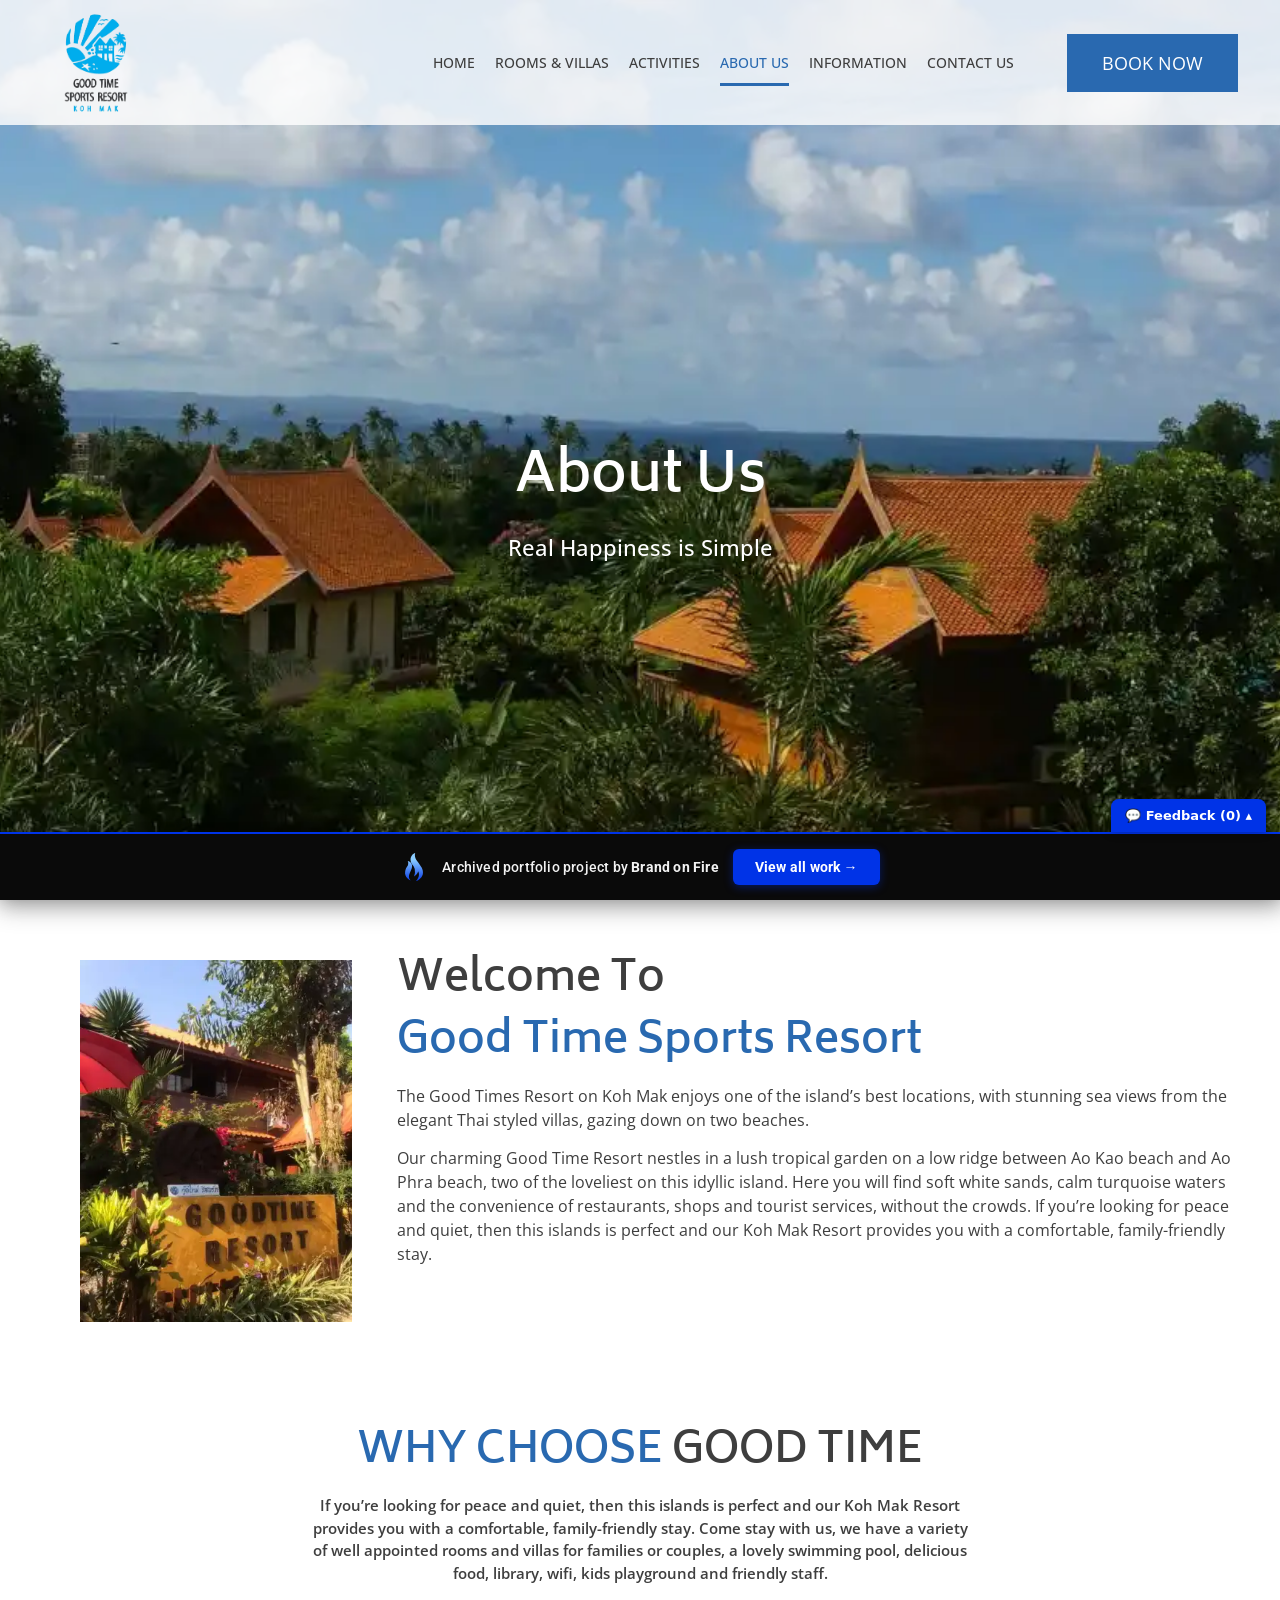
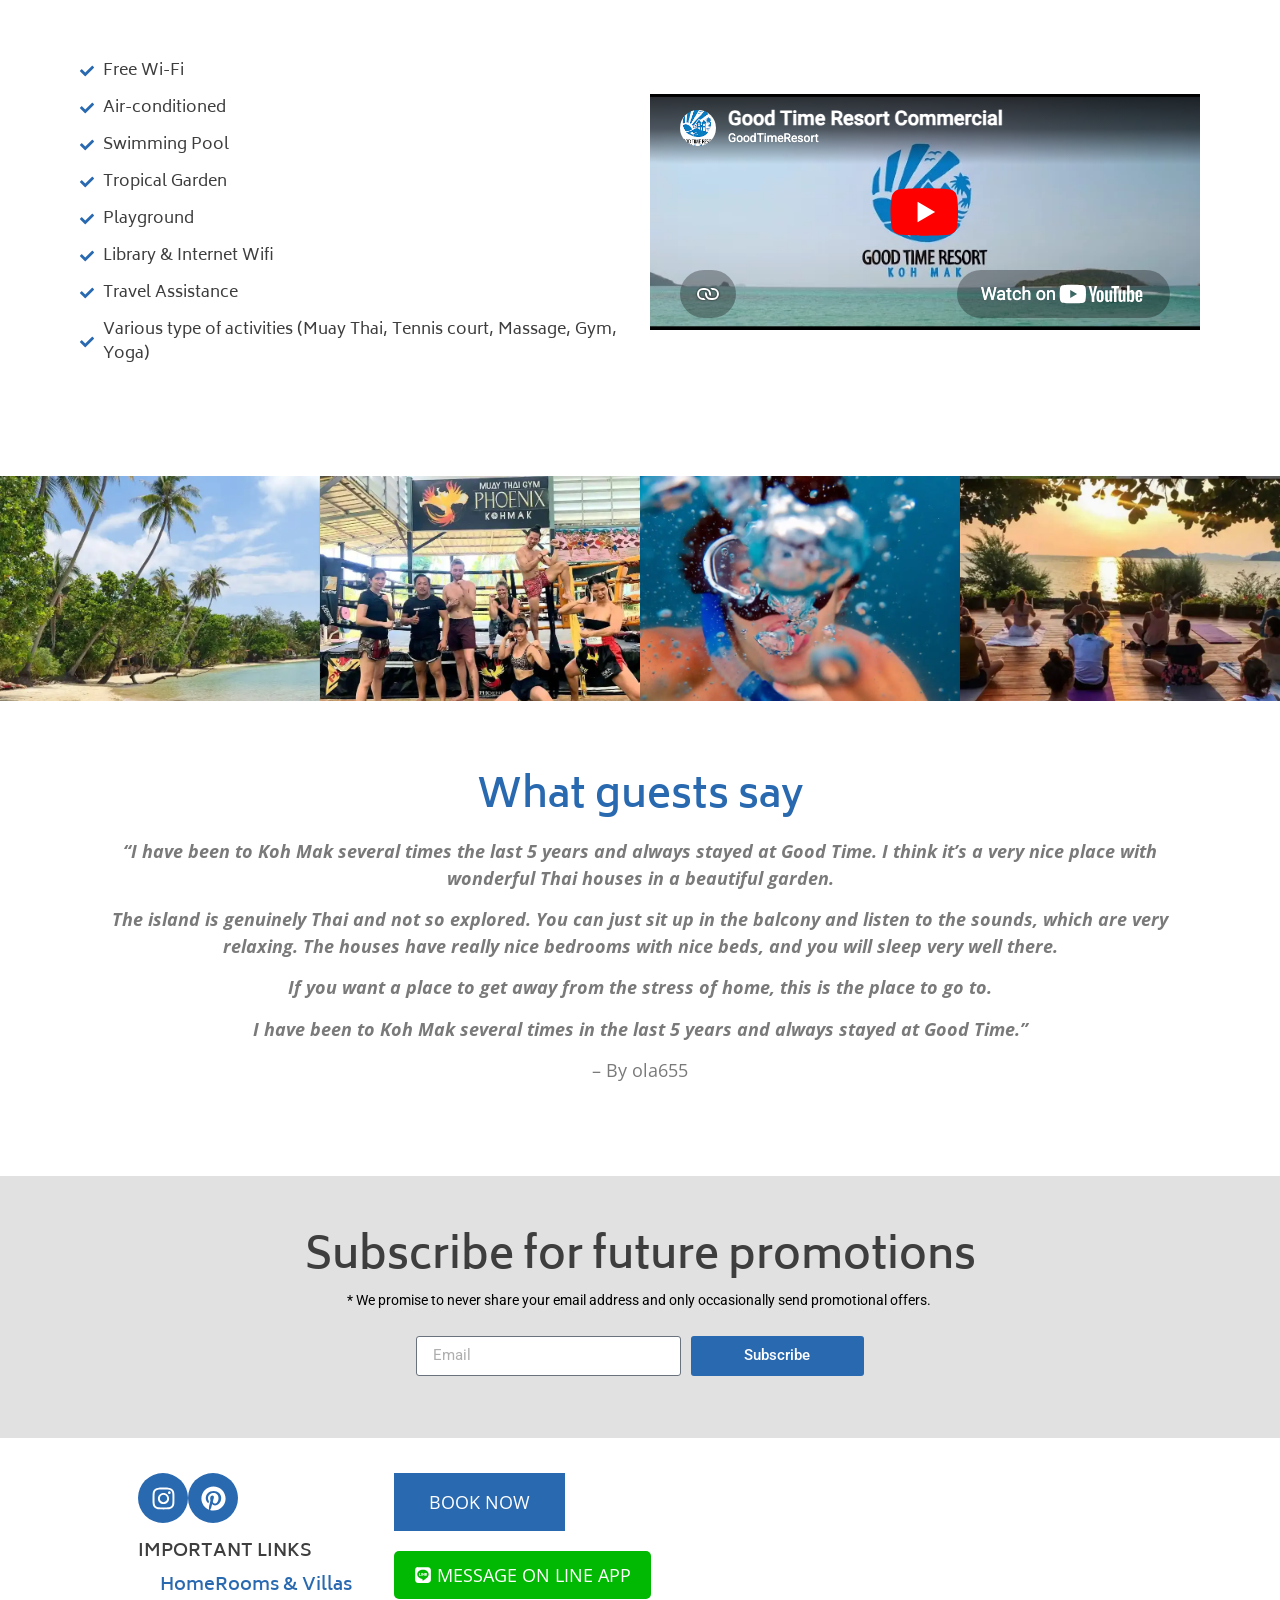
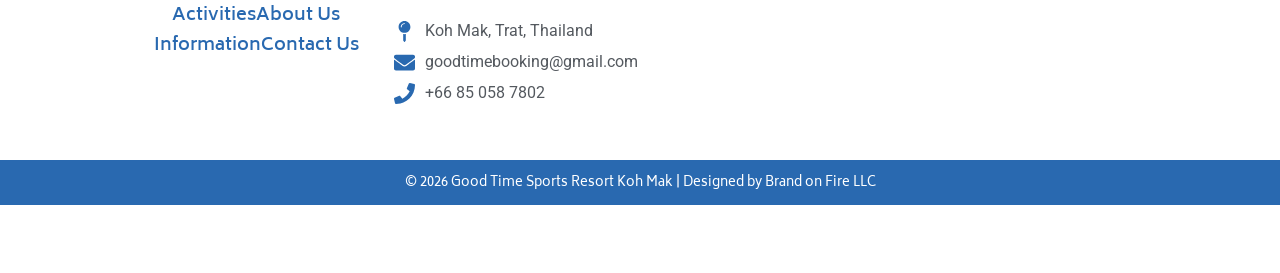
==== about/index.html @ 532d2ce9 "Add feedback comment widget to portfolio bar" ====
<!doctype html><html lang="en-US" data-bofp="0"><head><meta charset="UTF-8"><meta name="viewport" content="width=device-width, initial-scale=1"><link rel="profile" href="https://gmpg.org/xfn/11"><meta name="robots" content="index, follow, max-image-preview:large, max-snippet:-1, max-video-preview:-1"><title>About Us - Good Time Sports Resort Koh Mak</title><link rel="canonical" href="/about/"><meta property="og:locale" content="en_US"><meta property="og:type" content="article"><meta property="og:title" content="About Us - Good Time Sports Resort Koh Mak"><meta property="og:description" content="About Us Real Happiness is Simple Welcome To Good Time Sports Resort The Good Times Resort on Koh Mak enjoys one of the island’s best locations, with stunning sea views from the elegant Thai styled villas, gazing down on two beaches. Our charming Good Time Resort nestles in a lush tropical garden on a low […]"><meta property="og:url" content="/about/"><meta property="og:site_name" content="Good Time Sports Resort Koh Mak"><meta property="article:publisher" content="https://www.facebook.com/GoodtimeResort/"><meta property="article:modified_time" content="2024-12-13T07:57:08+00:00"><meta property="og:image" content="../_a/ef47d6c15717.webp"><meta property="og:image:width" content="720"><meta property="og:image:height" content="960"><meta property="og:image:type" content="image/webp"><meta name="twitter:card" content="summary_large_image"><meta name="twitter:label1" content="Est. reading time"><meta name="twitter:data1" content="2 minutes"><link rel="alternate" type="application/rss+xml" title="Good Time Sports Resort Koh Mak » Feed" href="/feed/"><link rel="https://api.w.org/" href="/wp-json/"><link rel="alternate" title="JSON" type="application/json" href="/wp-json/wp/v2/pages/246"><meta name="generator" content="Elementor 4.1.1; features: e_font_icon_svg, additional_custom_breakpoints; settings: css_print_method-external, google_font-enabled, font_display-swap"><link rel="icon" href="/wp-content/uploads/2024/10/good-time-sports-resort-logo-150x150.webp" sizes="32x32"><link rel="icon" href="../_a/0801070de384.webp" sizes="192x192"><link rel="apple-touch-icon" href="../_a/0801070de384.webp"><meta name="msapplication-TileImage" content="../_a/0801070de384.webp"><meta name="generator" content="WP Rocket 3.20.2" data-wpr-features="wpr_minify_concatenate_js wpr_lazyload_images wpr_lazyload_iframes wpr_minify_css wpr_preload_links wpr_desktop"><link rel="stylesheet" href="../style.css"><style>[data-bofp="1"]{background-color:rgb(255, 255, 255)!important;color:rgb(51, 51, 51)!important}[data-bofp="2"]{background-color:rgba(255, 255, 255, 0.82)!important;color:rgb(51, 51, 51)!important}[data-bofp="3"]{background-color:rgb(225, 225, 225)!important;color:rgb(51, 51, 51)!important}[data-bofp="4"]{background-color:rgb(255, 255, 255)!important;color:rgb(51, 51, 51)!important}[data-bofp="5"]{background-color:rgb(243, 245, 248)!important;color:rgb(51, 51, 51)!important}</style><meta name="robots" content="noindex, nofollow"></head><body class="wp-singular page-template-default page page-id-246 wp-custom-logo wp-embed-responsive wp-theme-hello-elementor hello-elementor-default elementor-default elementor-kit-6 elementor-page elementor-page-246 e--ua-blink e--ua-mac e--ua-webkit dialog-body dialog-lightbox-body dialog-container dialog-lightbox-container" data-elementor-device-mode="desktop" data-bofp="1"><a class="skip-link screen-reader-text" href="#content">Skip to content</a><header data-rocket-location-hash="394f683bc6f079e88bc356e72852686a" data-elementor-type="header" data-elementor-id="15" class="elementor elementor-15 elementor-location-header" data-elementor-post-type="elementor_library"><div class="elementor-element elementor-element-3b2fb08 e-con-full e-flex e-con e-parent e-lazyloaded" data-id="3b2fb08" data-element_type="container" data-e-type="container" data-settings="{&quot;background_background&quot;:&quot;classic&quot;}" data-bofp="2"><div data-rocket-location-hash="d7ae1e0125fa3e099b009305952f5577" class="elementor-element elementor-element-a1ec9e6 e-con-full e-flex e-con e-child" data-id="a1ec9e6" data-element_type="container" data-e-type="container"><div class="elementor-element elementor-element-91f3628 elementor-widget elementor-widget-theme-site-logo elementor-widget-image" data-id="91f3628" data-element_type="widget" data-e-type="widget" data-widget_type="theme-site-logo.default"><div class="elementor-widget-container"><a href="../index.html"><img width="900" height="1200" src="../_a/0801070de384.webp" class="attachment-full size-full wp-image-17 entered lazyloaded" alt="" data-lazy-srcset="../_a/0801070de384.webp 900w, /wp-content/uploads/2024/10/good-time-sports-resort-logo-225x300.webp 225w, /wp-content/uploads/2024/10/good-time-sports-resort-logo-768x1024.webp 768w" data-lazy-sizes="(max-width: 900px) 100vw, 900px" data-ll-status="loaded" decoding="sync">				</a></div></div></div><div data-rocket-location-hash="aaacfc82f0b3be64171bc17c74be08c6" class="elementor-element elementor-element-5be6a67 e-con-full e-flex e-con e-child" data-id="5be6a67" data-element_type="container" data-e-type="container"><div class="elementor-element elementor-element-41dad96 elementor-nav-menu__align-end elementor-nav-menu--stretch elementor-nav-menu__text-align-center elementor-nav-menu--dropdown-tablet elementor-nav-menu--toggle elementor-nav-menu--burger elementor-widget elementor-widget-nav-menu" data-id="41dad96" data-element_type="widget" data-e-type="widget" data-settings="{&quot;full_width&quot;:&quot;stretch&quot;,&quot;layout&quot;:&quot;horizontal&quot;,&quot;submenu_icon&quot;:{&quot;value&quot;:&quot;&lt;svg aria-hidden=\&quot;true\&quot; class=\&quot;e-font-icon-svg e-fas-caret-down\&quot; viewBox=\&quot;0 0 320 512\&quot; xmlns=\&quot;http:\/\/www.w3.org\/2000\/svg\&quot;&gt;&lt;path d=\&quot;M31.3 192h257.3c17.8 0 26.7 21.5 14.1 34.1L174.1 354.8c-7.8 7.8-20.5 7.8-28.3 0L17.2 226.1C4.6 213.5 13.5 192 31.3 192z\&quot;&gt;&lt;\/path&gt;&lt;\/svg&gt;&quot;,&quot;library&quot;:&quot;fa-solid&quot;},&quot;toggle&quot;:&quot;burger&quot;}" data-widget_type="nav-menu.default"><div class="elementor-widget-container"><nav aria-label="Menu" class="elementor-nav-menu--main elementor-nav-menu__container elementor-nav-menu--layout-horizontal e--pointer-underline e--animation-fade"><ul id="menu-1-41dad96" class="elementor-nav-menu" data-smartmenus-id="1782338275143127"><li class="menu-item menu-item-type-post_type menu-item-object-page menu-item-home menu-item-449"><a href="../index.html" class="elementor-item">Home</a></li><li class="menu-item menu-item-type-post_type menu-item-object-page menu-item-228"><a href="../rooms-villas/index.html" class="elementor-item">Rooms &amp; Villas</a></li><li class="menu-item menu-item-type-post_type menu-item-object-page menu-item-245"><a href="../activities/index.html" class="elementor-item">Activities</a></li><li class="menu-item menu-item-type-post_type menu-item-object-page current-menu-item page_item page-item-246 current_page_item menu-item-284"><a href="../about/index.html" aria-current="page" class="elementor-item elementor-item-active">About Us</a></li><li class="menu-item menu-item-type-post_type menu-item-object-page menu-item-348"><a href="../blog/index.html" class="elementor-item">Information</a></li><li class="menu-item menu-item-type-post_type menu-item-object-page menu-item-458"><a href="../contact-us/index.html" class="elementor-item">Contact Us</a></li></ul>			</nav><div class="elementor-menu-toggle" role="button" tabindex="0" aria-label="Menu Toggle" aria-expanded="false" style=""><svg aria-hidden="true" role="presentation" class="elementor-menu-toggle__icon--open e-font-icon-svg e-eicon-menu-bar" viewBox="0 0 1000 1000" xmlns="http://www.w3.org/2000/svg"><path d="M104 333H896C929 333 958 304 958 271S929 208 896 208H104C71 208 42 237 42 271S71 333 104 333ZM104 583H896C929 583 958 554 958 521S929 458 896 458H104C71 458 42 487 42 521S71 583 104 583ZM104 833H896C929 833 958 804 958 771S929 708 896 708H104C71 708 42 737 42 771S71 833 104 833Z"></path></svg><svg aria-hidden="true" role="presentation" class="elementor-menu-toggle__icon--close e-font-icon-svg e-eicon-close" viewBox="0 0 1000 1000" xmlns="http://www.w3.org/2000/svg"><path d="M742 167L500 408 258 167C246 154 233 150 217 150 196 150 179 158 167 167 154 179 150 196 150 212 150 229 154 242 171 254L408 500 167 742C138 771 138 800 167 829 196 858 225 858 254 829L496 587 738 829C750 842 767 846 783 846 800 846 817 842 829 829 842 817 846 804 846 783 846 767 842 750 829 737L588 500 833 258C863 229 863 200 833 171 804 137 775 137 742 167Z"></path></svg>		</div><nav class="elementor-nav-menu--dropdown elementor-nav-menu__container" aria-hidden="true" style="top: 44px; --menu-height: 0; width: 1366px; left: 0px;"><ul id="menu-2-41dad96" class="elementor-nav-menu" data-smartmenus-id="17823382751432588"><li class="menu-item menu-item-type-post_type menu-item-object-page menu-item-home menu-item-449"><a href="../index.html" class="elementor-item" tabindex="-1">Home</a></li><li class="menu-item menu-item-type-post_type menu-item-object-page menu-item-228"><a href="../rooms-villas/index.html" class="elementor-item" tabindex="-1">Rooms &amp; Villas</a></li><li class="menu-item menu-item-type-post_type menu-item-object-page menu-item-245"><a href="../activities/index.html" class="elementor-item" tabindex="-1">Activities</a></li><li class="menu-item menu-item-type-post_type menu-item-object-page current-menu-item page_item page-item-246 current_page_item menu-item-284"><a href="../about/index.html" aria-current="page" class="elementor-item elementor-item-active" tabindex="-1">About Us</a></li><li class="menu-item menu-item-type-post_type menu-item-object-page menu-item-348"><a href="../blog/index.html" class="elementor-item" tabindex="-1">Information</a></li><li class="menu-item menu-item-type-post_type menu-item-object-page menu-item-458"><a href="../contact-us/index.html" class="elementor-item" tabindex="-1">Contact Us</a></li></ul>			</nav></div></div></div><div data-rocket-location-hash="ba21c5dce3db9eb2fa46a364eaddfea3" class="elementor-element elementor-element-011fe51 e-con-full elementor-hidden-tablet elementor-hidden-mobile e-flex e-con e-child" data-id="011fe51" data-element_type="container" data-e-type="container"><div class="elementor-element elementor-element-bef8195 elementor-widget elementor-widget-button" data-id="bef8195" data-element_type="widget" data-e-type="widget" data-widget_type="button.default"><div class="elementor-widget-container"><div class="elementor-button-wrapper"><a class="elementor-button elementor-button-link elementor-size-sm" href="../contact-us/index.html"><span class="elementor-button-content-wrapper"><span class="elementor-button-text">BOOK NOW</span></span></a></div></div></div></div></div></header><main data-rocket-location-hash="f97f549412469bfed19b5aee8163cd37" id="content" class="site-main post-246 page type-page status-publish hentry"><div data-rocket-location-hash="c83da318538040736752f757a6274db5" class="page-content"><div data-rocket-location-hash="95287ef0b45a979a9262429d448ded05" data-elementor-type="wp-post" data-elementor-id="246" class="elementor elementor-246" data-elementor-post-type="page"><div class="elementor-element elementor-element-f2f4302 e-flex e-con-boxed e-con e-parent e-lazyloaded" data-id="f2f4302" data-element_type="container" data-e-type="container" data-settings="{&quot;background_background&quot;:&quot;classic&quot;}"><div class="e-con-inner"><div class="elementor-element elementor-element-516a135 elementor-widget elementor-widget-heading" data-id="516a135" data-element_type="widget" data-e-type="widget" data-widget_type="heading.default"><div class="elementor-widget-container"><h2 class="elementor-heading-title elementor-size-default">About Us</h2>				</div></div><div class="elementor-element elementor-element-1411514 elementor-widget elementor-widget-text-editor" data-id="1411514" data-element_type="widget" data-e-type="widget" data-widget_type="text-editor.default"><div class="elementor-widget-container"><p>Real Happiness is Simple</p>								</div></div></div></div><div class="elementor-element elementor-element-d25393b e-flex e-con-boxed e-con e-parent e-lazyloaded" data-id="d25393b" data-element_type="container" data-e-type="container"><div class="e-con-inner"><div class="elementor-element elementor-element-3ae699c e-con-full e-flex e-con e-child" data-id="3ae699c" data-element_type="container" data-e-type="container"><div class="elementor-element elementor-element-018fdbb elementor-widget elementor-widget-image" data-id="018fdbb" data-element_type="widget" data-e-type="widget" data-widget_type="image.default"><div class="elementor-widget-container"><img fetchpriority="high" decoding="sync" width="720" height="960" src="../_a/ef47d6c15717.webp" class="attachment-large size-large wp-image-248 entered lazyloaded" alt="" data-lazy-srcset="../_a/ef47d6c15717.webp 720w, /wp-content/uploads/2024/11/good_time_resort_front_2-7976845-225x300.webp 225w" data-lazy-sizes="(max-width: 720px) 100vw, 720px" data-ll-status="loaded">															</div></div></div><div class="elementor-element elementor-element-19e007e e-con-full e-flex e-con e-child" data-id="19e007e" data-element_type="container" data-e-type="container"><div class="elementor-element elementor-element-061cff3 elementor-widget elementor-widget-heading" data-id="061cff3" data-element_type="widget" data-e-type="widget" data-widget_type="heading.default"><div class="elementor-widget-container"><h2 class="elementor-heading-title elementor-size-default">Welcome To</h2>				</div></div><div class="elementor-element elementor-element-83b5f37 elementor-widget elementor-widget-heading" data-id="83b5f37" data-element_type="widget" data-e-type="widget" data-widget_type="heading.default"><div class="elementor-widget-container"><h2 class="elementor-heading-title elementor-size-default">Good Time Sports Resort</h2>				</div></div><div class="elementor-element elementor-element-2285d70 elementor-widget elementor-widget-text-editor" data-id="2285d70" data-element_type="widget" data-e-type="widget" data-widget_type="text-editor.default"><div class="elementor-widget-container"><p>The Good Times Resort on Koh Mak enjoys one of the island’s best locations, with stunning sea views from the elegant Thai styled villas, gazing down on two beaches.</p><p>Our charming Good Time Resort nestles in a lush tropical garden on a low ridge between Ao Kao beach and Ao Phra beach, two of the loveliest on this idyllic island. Here you will find soft white sands, calm turquoise waters and the convenience of restaurants, shops and tourist services, without the crowds. If you’re looking for peace and quiet, then this islands is perfect and our Koh Mak Resort provides you with a comfortable, family-friendly stay.</p>								</div></div></div></div></div><div class="elementor-element elementor-element-c35c944 e-flex e-con-boxed e-con e-parent e-lazyloaded" data-id="c35c944" data-element_type="container" data-e-type="container"><div class="e-con-inner"><div class="elementor-element elementor-element-9ee0d16 elementor-widget elementor-widget-heading" data-id="9ee0d16" data-element_type="widget" data-e-type="widget" data-widget_type="heading.default"><div class="elementor-widget-container"><h2 class="elementor-heading-title elementor-size-default"><span style="color:#2969B0">WHY CHOOSE</span> GOOD TIME</h2>				</div></div><div class="elementor-element elementor-element-07cbe3a elementor-widget elementor-widget-text-editor" data-id="07cbe3a" data-element_type="widget" data-e-type="widget" data-widget_type="text-editor.default"><div class="elementor-widget-container"><p>If you’re looking for peace and quiet, then this islands is perfect and our Koh Mak Resort provides you with a comfortable, family-friendly stay. Come stay with us, we have a variety of well appointed rooms and villas for families or couples, a lovely swimming pool, delicious food, library, wifi, kids playground and friendly staff.</p>								</div></div></div></div><div class="elementor-element elementor-element-0c64b48 e-flex e-con-boxed e-con e-parent e-lazyloaded" data-id="0c64b48" data-element_type="container" data-e-type="container"><div class="e-con-inner"><div class="elementor-element elementor-element-6c41430 e-con-full e-flex e-con e-child" data-id="6c41430" data-element_type="container" data-e-type="container"><div class="elementor-element elementor-element-cd7e198 elementor-icon-list--layout-traditional elementor-list-item-link-full_width elementor-widget elementor-widget-icon-list" data-id="cd7e198" data-element_type="widget" data-e-type="widget" data-widget_type="icon-list.default"><div class="elementor-widget-container"><ul class="elementor-icon-list-items"><li class="elementor-icon-list-item"><span class="elementor-icon-list-icon"><svg aria-hidden="true" class="e-font-icon-svg e-fas-check" viewBox="0 0 512 512" xmlns="http://www.w3.org/2000/svg"><path d="M173.898 439.404l-166.4-166.4c-9.997-9.997-9.997-26.206 0-36.204l36.203-36.204c9.997-9.998 26.207-9.998 36.204 0L192 312.69 432.095 72.596c9.997-9.997 26.207-9.997 36.204 0l36.203 36.204c9.997 9.997 9.997 26.206 0 36.204l-294.4 294.401c-9.998 9.997-26.207 9.997-36.204-.001z"></path></svg>						</span><span class="elementor-icon-list-text">Free Wi-Fi</span></li><li class="elementor-icon-list-item"><span class="elementor-icon-list-icon"><svg aria-hidden="true" class="e-font-icon-svg e-fas-check" viewBox="0 0 512 512" xmlns="http://www.w3.org/2000/svg"><path d="M173.898 439.404l-166.4-166.4c-9.997-9.997-9.997-26.206 0-36.204l36.203-36.204c9.997-9.998 26.207-9.998 36.204 0L192 312.69 432.095 72.596c9.997-9.997 26.207-9.997 36.204 0l36.203 36.204c9.997 9.997 9.997 26.206 0 36.204l-294.4 294.401c-9.998 9.997-26.207 9.997-36.204-.001z"></path></svg>						</span><span class="elementor-icon-list-text">Air-conditioned</span></li><li class="elementor-icon-list-item"><span class="elementor-icon-list-icon"><svg aria-hidden="true" class="e-font-icon-svg e-fas-check" viewBox="0 0 512 512" xmlns="http://www.w3.org/2000/svg"><path d="M173.898 439.404l-166.4-166.4c-9.997-9.997-9.997-26.206 0-36.204l36.203-36.204c9.997-9.998 26.207-9.998 36.204 0L192 312.69 432.095 72.596c9.997-9.997 26.207-9.997 36.204 0l36.203 36.204c9.997 9.997 9.997 26.206 0 36.204l-294.4 294.401c-9.998 9.997-26.207 9.997-36.204-.001z"></path></svg>						</span><span class="elementor-icon-list-text">Swimming Pool</span></li><li class="elementor-icon-list-item"><span class="elementor-icon-list-icon"><svg aria-hidden="true" class="e-font-icon-svg e-fas-check" viewBox="0 0 512 512" xmlns="http://www.w3.org/2000/svg"><path d="M173.898 439.404l-166.4-166.4c-9.997-9.997-9.997-26.206 0-36.204l36.203-36.204c9.997-9.998 26.207-9.998 36.204 0L192 312.69 432.095 72.596c9.997-9.997 26.207-9.997 36.204 0l36.203 36.204c9.997 9.997 9.997 26.206 0 36.204l-294.4 294.401c-9.998 9.997-26.207 9.997-36.204-.001z"></path></svg>						</span><span class="elementor-icon-list-text">Tropical Garden</span></li><li class="elementor-icon-list-item"><span class="elementor-icon-list-icon"><svg aria-hidden="true" class="e-font-icon-svg e-fas-check" viewBox="0 0 512 512" xmlns="http://www.w3.org/2000/svg"><path d="M173.898 439.404l-166.4-166.4c-9.997-9.997-9.997-26.206 0-36.204l36.203-36.204c9.997-9.998 26.207-9.998 36.204 0L192 312.69 432.095 72.596c9.997-9.997 26.207-9.997 36.204 0l36.203 36.204c9.997 9.997 9.997 26.206 0 36.204l-294.4 294.401c-9.998 9.997-26.207 9.997-36.204-.001z"></path></svg>						</span><span class="elementor-icon-list-text">Playground</span></li><li class="elementor-icon-list-item"><span class="elementor-icon-list-icon"><svg aria-hidden="true" class="e-font-icon-svg e-fas-check" viewBox="0 0 512 512" xmlns="http://www.w3.org/2000/svg"><path d="M173.898 439.404l-166.4-166.4c-9.997-9.997-9.997-26.206 0-36.204l36.203-36.204c9.997-9.998 26.207-9.998 36.204 0L192 312.69 432.095 72.596c9.997-9.997 26.207-9.997 36.204 0l36.203 36.204c9.997 9.997 9.997 26.206 0 36.204l-294.4 294.401c-9.998 9.997-26.207 9.997-36.204-.001z"></path></svg>						</span><span class="elementor-icon-list-text">Library &amp; Internet Wifi</span></li><li class="elementor-icon-list-item"><span class="elementor-icon-list-icon"><svg aria-hidden="true" class="e-font-icon-svg e-fas-check" viewBox="0 0 512 512" xmlns="http://www.w3.org/2000/svg"><path d="M173.898 439.404l-166.4-166.4c-9.997-9.997-9.997-26.206 0-36.204l36.203-36.204c9.997-9.998 26.207-9.998 36.204 0L192 312.69 432.095 72.596c9.997-9.997 26.207-9.997 36.204 0l36.203 36.204c9.997 9.997 9.997 26.206 0 36.204l-294.4 294.401c-9.998 9.997-26.207 9.997-36.204-.001z"></path></svg>						</span><span class="elementor-icon-list-text">Travel Assistance</span></li><li class="elementor-icon-list-item"><span class="elementor-icon-list-icon"><svg aria-hidden="true" class="e-font-icon-svg e-fas-check" viewBox="0 0 512 512" xmlns="http://www.w3.org/2000/svg"><path d="M173.898 439.404l-166.4-166.4c-9.997-9.997-9.997-26.206 0-36.204l36.203-36.204c9.997-9.998 26.207-9.998 36.204 0L192 312.69 432.095 72.596c9.997-9.997 26.207-9.997 36.204 0l36.203 36.204c9.997 9.997 9.997 26.206 0 36.204l-294.4 294.401c-9.998 9.997-26.207 9.997-36.204-.001z"></path></svg>						</span><span class="elementor-icon-list-text">Various type of activities (Muay Thai, Tennis court, Massage, Gym, Yoga)</span></li></ul></div></div></div><div class="elementor-element elementor-element-09e324d e-con-full e-flex e-con e-child" data-id="09e324d" data-element_type="container" data-e-type="container"><div class="elementor-element elementor-element-f74cf28 elementor-widget elementor-widget-video" data-id="f74cf28" data-element_type="widget" data-e-type="widget" data-settings="{&quot;youtube_url&quot;:&quot;https:\/\/youtu.be\/MQYjtPtjMPk?si=QIupl0rfKk5iIPJV&quot;,&quot;yt_privacy&quot;:&quot;yes&quot;,&quot;video_type&quot;:&quot;youtube&quot;}" data-widget_type="video.default"><div class="elementor-widget-container"><div class="elementor-wrapper elementor-open-inline"><img src="../_a/84cfcaed0666.bin" alt="" style="max-width: 100%; height: auto; display: block;">		</div></div></div></div></div></div><div class="elementor-element elementor-element-fc09864 e-con-full e-flex e-con e-parent e-lazyloaded" data-id="fc09864" data-element_type="container" data-e-type="container"><div class="elementor-element elementor-element-5e1d570 e-con-full e-flex e-con e-child" data-id="5e1d570" data-element_type="container" data-e-type="container" data-settings="{&quot;background_background&quot;:&quot;classic&quot;}"></div><div class="elementor-element elementor-element-bee3a63 e-con-full e-flex e-con e-child" data-id="bee3a63" data-element_type="container" data-e-type="container" data-settings="{&quot;background_background&quot;:&quot;classic&quot;}"></div><div class="elementor-element elementor-element-44dedd4 e-con-full e-flex e-con e-child" data-id="44dedd4" data-element_type="container" data-e-type="container" data-settings="{&quot;background_background&quot;:&quot;classic&quot;}"></div><div class="elementor-element elementor-element-f21ef81 e-con-full e-flex e-con e-child" data-id="f21ef81" data-element_type="container" data-e-type="container" data-settings="{&quot;background_background&quot;:&quot;classic&quot;}"></div></div><div class="elementor-element elementor-element-4c79124 e-flex e-con-boxed e-con e-parent e-lazyloaded" data-id="4c79124" data-element_type="container" data-e-type="container"><div class="e-con-inner"><div class="elementor-element elementor-element-71a1650 elementor-widget elementor-widget-heading" data-id="71a1650" data-element_type="widget" data-e-type="widget" data-widget_type="heading.default"><div class="elementor-widget-container"><h2 class="elementor-heading-title elementor-size-default">What guests say</h2>				</div></div><div class="elementor-element elementor-element-a8eff66 elementor-widget elementor-widget-text-editor" data-id="a8eff66" data-element_type="widget" data-e-type="widget" data-widget_type="text-editor.default"><div class="elementor-widget-container"><p><strong><em>“I have been to Koh Mak several times the last 5 years and always stayed at Good Time. </em><em>I think it’s a very nice place with wonderful Thai houses in a beautiful garden.</em></strong></p><p><strong><em>The island is genuinely Thai and not so explored. You can just sit up in the balcony and listen to the sounds, which are very relaxing. </em><em>The houses have really nice bedrooms with nice beds, and you will sleep very well there.</em></strong></p><p><strong><em>If you want a place to get away from the stress of home, this is the place to go to.</em></strong></p><p><strong><em>I have been to Koh Mak several times in the last 5 years and always stayed at Good Time.”</em></strong></p><p>– By ola655</p>								</div></div></div></div></div></div></main><footer data-elementor-type="footer" data-elementor-id="129" class="elementor elementor-129 elementor-location-footer" data-elementor-post-type="elementor_library"><div class="elementor-element elementor-element-5db1f760 e-flex e-con-boxed e-con e-parent e-lazyloaded" data-id="5db1f760" data-element_type="container" data-e-type="container" data-settings="{&quot;background_background&quot;:&quot;classic&quot;}" data-bofp="3"><div class="e-con-inner"><div class="elementor-element elementor-element-30591415 elementor-widget elementor-widget-heading" data-id="30591415" data-element_type="widget" data-e-type="widget" data-widget_type="heading.default"><div class="elementor-widget-container"><h2 class="elementor-heading-title elementor-size-default">Subscribe for future promotions</h2>				</div></div><div class="elementor-element elementor-element-b568409 elementor-widget elementor-widget-text-editor" data-id="b568409" data-element_type="widget" data-e-type="widget" data-widget_type="text-editor.default"><div class="elementor-widget-container"><p>* We promise to never share your email address and only occasionally send promotional offers.&nbsp;</p>								</div></div><div class="elementor-element elementor-element-be6fe87 elementor-button-align-stretch elementor-widget elementor-widget-form" data-id="be6fe87" data-element_type="widget" data-e-type="widget" data-settings="{&quot;button_width&quot;:&quot;40&quot;,&quot;step_next_label&quot;:&quot;Next&quot;,&quot;step_previous_label&quot;:&quot;Previous&quot;,&quot;step_type&quot;:&quot;number_text&quot;,&quot;step_icon_shape&quot;:&quot;circle&quot;}" data-widget_type="form.default"><div class="elementor-widget-container"><form class="elementor-form" method="post" name="Subscribe" aria-label="Subscribe"><input type="hidden" name="post_id" value="129" style=""><input type="hidden" name="form_id" value="be6fe87" style=""><input type="hidden" name="referer_title" value="Page not found - Good Time Sports Resort Koh Mak" style=""><div class="elementor-form-fields-wrapper elementor-labels-"><div class="elementor-field-type-email elementor-field-group elementor-column elementor-field-group-email elementor-col-60 elementor-field-required"><label for="form-field-email" class="elementor-field-label elementor-screen-only">
								Email							</label><input size="1" type="email" name="form_fields[email]" id="form-field-email" class="elementor-field elementor-size-sm  elementor-field-textual" placeholder="Email" required="required" style=""></div><div class="elementor-field-group elementor-column elementor-field-type-submit elementor-col-40 e-form__buttons"><button class="elementor-button elementor-size-sm" type="submit"><span class="elementor-button-content-wrapper"><span class="elementor-button-text">Subscribe</span></span></button></div></div></form></div></div></div></div><div class="elementor-element elementor-element-4efb6fd e-flex e-con-boxed e-con e-parent e-lazyloaded" data-id="4efb6fd" data-element_type="container" data-e-type="container"><div class="e-con-inner"><div class="elementor-element elementor-element-eb155fc e-con-full e-flex e-con e-child" data-id="eb155fc" data-element_type="container" data-e-type="container"><div class="elementor-element elementor-element-0acdb84 e-grid-align-left elementor-shape-rounded elementor-grid-0 elementor-widget elementor-widget-social-icons" data-id="0acdb84" data-element_type="widget" data-e-type="widget" data-widget_type="social-icons.default"><div class="elementor-widget-container"><div class="elementor-social-icons-wrapper elementor-grid" role="list"><span class="elementor-grid-item" role="listitem"><a class="elementor-icon elementor-social-icon elementor-social-icon-instagram elementor-repeater-item-61d7ba6" href="https://instagram.com/goodtimeresort" target="_blank"><span class="elementor-screen-only">Instagram</span><svg aria-hidden="true" class="e-font-icon-svg e-fab-instagram" viewBox="0 0 448 512" xmlns="http://www.w3.org/2000/svg"><path d="M224.1 141c-63.6 0-114.9 51.3-114.9 114.9s51.3 114.9 114.9 114.9S339 319.5 339 255.9 287.7 141 224.1 141zm0 189.6c-41.1 0-74.7-33.5-74.7-74.7s33.5-74.7 74.7-74.7 74.7 33.5 74.7 74.7-33.6 74.7-74.7 74.7zm146.4-194.3c0 14.9-12 26.8-26.8 26.8-14.9 0-26.8-12-26.8-26.8s12-26.8 26.8-26.8 26.8 12 26.8 26.8zm76.1 27.2c-1.7-35.9-9.9-67.7-36.2-93.9-26.2-26.2-58-34.4-93.9-36.2-37-2.1-147.9-2.1-184.9 0-35.8 1.7-67.6 9.9-93.9 36.1s-34.4 58-36.2 93.9c-2.1 37-2.1 147.9 0 184.9 1.7 35.9 9.9 67.7 36.2 93.9s58 34.4 93.9 36.2c37 2.1 147.9 2.1 184.9 0 35.9-1.7 67.7-9.9 93.9-36.2 26.2-26.2 34.4-58 36.2-93.9 2.1-37 2.1-147.8 0-184.8zM398.8 388c-7.8 19.6-22.9 34.7-42.6 42.6-29.5 11.7-99.5 9-132.1 9s-102.7 2.6-132.1-9c-19.6-7.8-34.7-22.9-42.6-42.6-11.7-29.5-9-99.5-9-132.1s-2.6-102.7 9-132.1c7.8-19.6 22.9-34.7 42.6-42.6 29.5-11.7 99.5-9 132.1-9s102.7-2.6 132.1 9c19.6 7.8 34.7 22.9 42.6 42.6 11.7 29.5 9 99.5 9 132.1s2.7 102.7-9 132.1z"></path></svg>					</a></span><span class="elementor-grid-item" role="listitem"><a class="elementor-icon elementor-social-icon elementor-social-icon-pinterest elementor-repeater-item-ffbdf5e" href="https://www.pinterest.com/goodtimeresort/" target="_blank"><span class="elementor-screen-only">Pinterest</span><svg aria-hidden="true" class="e-font-icon-svg e-fab-pinterest" viewBox="0 0 496 512" xmlns="http://www.w3.org/2000/svg"><path d="M496 256c0 137-111 248-248 248-25.6 0-50.2-3.9-73.4-11.1 10.1-16.5 25.2-43.5 30.8-65 3-11.6 15.4-59 15.4-59 8.1 15.4 31.7 28.5 56.8 28.5 74.8 0 128.7-68.8 128.7-154.3 0-81.9-66.9-143.2-152.9-143.2-107 0-163.9 71.8-163.9 150.1 0 36.4 19.4 81.7 50.3 96.1 4.7 2.2 7.2 1.2 8.3-3.3.8-3.4 5-20.3 6.9-28.1.6-2.5.3-4.7-1.7-7.1-10.1-12.5-18.3-35.3-18.3-56.6 0-54.7 41.4-107.6 112-107.6 60.9 0 103.6 41.5 103.6 100.9 0 67.1-33.9 113.6-78 113.6-24.3 0-42.6-20.1-36.7-44.8 7-29.5 20.5-61.3 20.5-82.6 0-19-10.2-34.9-31.4-34.9-24.9 0-44.9 25.7-44.9 60.2 0 22 7.4 36.8 7.4 36.8s-24.5 103.8-29 123.2c-5 21.4-3 51.6-.9 71.2C65.4 450.9 0 361.1 0 256 0 119 111 8 248 8s248 111 248 248z"></path></svg>					</a></span></div></div></div><div class="elementor-element elementor-element-463aed2 elementor-widget elementor-widget-heading" data-id="463aed2" data-element_type="widget" data-e-type="widget" data-widget_type="heading.default"><div class="elementor-widget-container"><h3 class="elementor-heading-title elementor-size-default">IMPORTANT LINKS
</h3>				</div></div><div class="elementor-element elementor-element-00005f0 elementor-nav-menu--dropdown-none elementor-nav-menu__align-center elementor-widget elementor-widget-nav-menu" data-id="00005f0" data-element_type="widget" data-e-type="widget" data-settings="{&quot;layout&quot;:&quot;vertical&quot;,&quot;submenu_icon&quot;:{&quot;value&quot;:&quot;&lt;svg aria-hidden=\&quot;true\&quot; class=\&quot;e-font-icon-svg e-fas-caret-down\&quot; viewBox=\&quot;0 0 320 512\&quot; xmlns=\&quot;http:\/\/www.w3.org\/2000\/svg\&quot;&gt;&lt;path d=\&quot;M31.3 192h257.3c17.8 0 26.7 21.5 14.1 34.1L174.1 354.8c-7.8 7.8-20.5 7.8-28.3 0L17.2 226.1C4.6 213.5 13.5 192 31.3 192z\&quot;&gt;&lt;\/path&gt;&lt;\/svg&gt;&quot;,&quot;library&quot;:&quot;fa-solid&quot;}}" data-widget_type="nav-menu.default"><div class="elementor-widget-container"><nav aria-label="Menu" class="elementor-nav-menu--main elementor-nav-menu__container elementor-nav-menu--layout-vertical e--pointer-none"><ul id="menu-1-00005f0" class="elementor-nav-menu sm-vertical" data-smartmenus-id="17823382751440688"><li class="menu-item menu-item-type-post_type menu-item-object-page menu-item-home menu-item-449"><a href="../index.html" class="elementor-item">Home</a></li><li class="menu-item menu-item-type-post_type menu-item-object-page menu-item-228"><a href="../rooms-villas/index.html" class="elementor-item">Rooms &amp; Villas</a></li><li class="menu-item menu-item-type-post_type menu-item-object-page menu-item-245"><a href="../activities/index.html" class="elementor-item">Activities</a></li><li class="menu-item menu-item-type-post_type menu-item-object-page current-menu-item page_item page-item-246 current_page_item menu-item-284"><a href="../about/index.html" aria-current="page" class="elementor-item elementor-item-active">About Us</a></li><li class="menu-item menu-item-type-post_type menu-item-object-page menu-item-348"><a href="../blog/index.html" class="elementor-item">Information</a></li><li class="menu-item menu-item-type-post_type menu-item-object-page menu-item-458"><a href="../contact-us/index.html" class="elementor-item">Contact Us</a></li></ul>			</nav><nav class="elementor-nav-menu--dropdown elementor-nav-menu__container" aria-hidden="true" style="--menu-height: 0;"><ul id="menu-2-00005f0" class="elementor-nav-menu sm-vertical" data-smartmenus-id="17823382751442375"><li class="menu-item menu-item-type-post_type menu-item-object-page menu-item-home menu-item-449"><a href="../index.html" class="elementor-item" tabindex="-1">Home</a></li><li class="menu-item menu-item-type-post_type menu-item-object-page menu-item-228"><a href="../rooms-villas/index.html" class="elementor-item" tabindex="-1">Rooms &amp; Villas</a></li><li class="menu-item menu-item-type-post_type menu-item-object-page menu-item-245"><a href="../activities/index.html" class="elementor-item" tabindex="-1">Activities</a></li><li class="menu-item menu-item-type-post_type menu-item-object-page current-menu-item page_item page-item-246 current_page_item menu-item-284"><a href="../about/index.html" aria-current="page" class="elementor-item elementor-item-active" tabindex="-1">About Us</a></li><li class="menu-item menu-item-type-post_type menu-item-object-page menu-item-348"><a href="../blog/index.html" class="elementor-item" tabindex="-1">Information</a></li><li class="menu-item menu-item-type-post_type menu-item-object-page menu-item-458"><a href="../contact-us/index.html" class="elementor-item" tabindex="-1">Contact Us</a></li></ul>			</nav></div></div></div><div class="elementor-element elementor-element-7b7925b e-con-full e-flex e-con e-child" data-id="7b7925b" data-element_type="container" data-e-type="container"><div class="elementor-element elementor-element-7e16abf elementor-widget elementor-widget-button" data-id="7e16abf" data-element_type="widget" data-e-type="widget" data-widget_type="button.default"><div class="elementor-widget-container"><div class="elementor-button-wrapper"><a class="elementor-button elementor-button-link elementor-size-sm" href="../contact-us/index.html"><span class="elementor-button-content-wrapper"><span class="elementor-button-text">BOOK NOW</span></span></a></div></div></div><div class="elementor-element elementor-element-3da747a elementor-widget elementor-widget-button" data-id="3da747a" data-element_type="widget" data-e-type="widget" data-widget_type="button.default"><div class="elementor-widget-container"><div class="elementor-button-wrapper"><a class="elementor-button elementor-button-link elementor-size-sm" href="https://lin.ee/ksQmVgF" target="_blank"><span class="elementor-button-content-wrapper"><span class="elementor-button-icon"><svg aria-hidden="true" class="e-font-icon-svg e-fab-line" viewBox="0 0 448 512" xmlns="http://www.w3.org/2000/svg"><path d="M272.1 204.2v71.1c0 1.8-1.4 3.2-3.2 3.2h-11.4c-1.1 0-2.1-.6-2.6-1.3l-32.6-44v42.2c0 1.8-1.4 3.2-3.2 3.2h-11.4c-1.8 0-3.2-1.4-3.2-3.2v-71.1c0-1.8 1.4-3.2 3.2-3.2H219c1 0 2.1.5 2.6 1.4l32.6 44v-42.2c0-1.8 1.4-3.2 3.2-3.2h11.4c1.8-.1 3.3 1.4 3.3 3.1zm-82-3.2h-11.4c-1.8 0-3.2 1.4-3.2 3.2v71.1c0 1.8 1.4 3.2 3.2 3.2h11.4c1.8 0 3.2-1.4 3.2-3.2v-71.1c0-1.7-1.4-3.2-3.2-3.2zm-27.5 59.6h-31.1v-56.4c0-1.8-1.4-3.2-3.2-3.2h-11.4c-1.8 0-3.2 1.4-3.2 3.2v71.1c0 .9.3 1.6.9 2.2.6.5 1.3.9 2.2.9h45.7c1.8 0 3.2-1.4 3.2-3.2v-11.4c0-1.7-1.4-3.2-3.1-3.2zM332.1 201h-45.7c-1.7 0-3.2 1.4-3.2 3.2v71.1c0 1.7 1.4 3.2 3.2 3.2h45.7c1.8 0 3.2-1.4 3.2-3.2v-11.4c0-1.8-1.4-3.2-3.2-3.2H301v-12h31.1c1.8 0 3.2-1.4 3.2-3.2V234c0-1.8-1.4-3.2-3.2-3.2H301v-12h31.1c1.8 0 3.2-1.4 3.2-3.2v-11.4c-.1-1.7-1.5-3.2-3.2-3.2zM448 113.7V399c-.1 44.8-36.8 81.1-81.7 81H81c-44.8-.1-81.1-36.9-81-81.7V113c.1-44.8 36.9-81.1 81.7-81H367c44.8.1 81.1 36.8 81 81.7zm-61.6 122.6c0-73-73.2-132.4-163.1-132.4-89.9 0-163.1 59.4-163.1 132.4 0 65.4 58 120.2 136.4 130.6 19.1 4.1 16.9 11.1 12.6 36.8-.7 4.1-3.3 16.1 14.1 8.8 17.4-7.3 93.9-55.3 128.2-94.7 23.6-26 34.9-52.3 34.9-81.5z"></path></svg>			</span><span class="elementor-button-text">MESSAGE ON LINE APP</span></span></a></div></div></div><div class="elementor-element elementor-element-d4620e8 elementor-icon-list--layout-traditional elementor-list-item-link-full_width elementor-widget elementor-widget-icon-list" data-id="d4620e8" data-element_type="widget" data-e-type="widget" data-widget_type="icon-list.default"><div class="elementor-widget-container"><ul class="elementor-icon-list-items"><li class="elementor-icon-list-item"><a href="https://maps.app.goo.gl/LZVVJmKzhGMg9UCW9" target="_blank"><span class="elementor-icon-list-icon"><svg aria-hidden="true" class="e-font-icon-svg e-fas-map-pin" viewBox="0 0 288 512" xmlns="http://www.w3.org/2000/svg"><path d="M112 316.94v156.69l22.02 33.02c4.75 7.12 15.22 7.12 19.97 0L176 473.63V316.94c-10.39 1.92-21.06 3.06-32 3.06s-21.61-1.14-32-3.06zM144 0C64.47 0 0 64.47 0 144s64.47 144 144 144 144-64.47 144-144S223.53 0 144 0zm0 76c-37.5 0-68 30.5-68 68 0 6.62-5.38 12-12 12s-12-5.38-12-12c0-50.73 41.28-92 92-92 6.62 0 12 5.38 12 12s-5.38 12-12 12z"></path></svg>						</span><span class="elementor-icon-list-text"> Koh Mak, Trat, Thailand</span></a></li><li class="elementor-icon-list-item"><a href="mailto:goodtimebooking@gmail.com"><span class="elementor-icon-list-icon"><svg aria-hidden="true" class="e-font-icon-svg e-fas-envelope" viewBox="0 0 512 512" xmlns="http://www.w3.org/2000/svg"><path d="M502.3 190.8c3.9-3.1 9.7-.2 9.7 4.7V400c0 26.5-21.5 48-48 48H48c-26.5 0-48-21.5-48-48V195.6c0-5 5.7-7.8 9.7-4.7 22.4 17.4 52.1 39.5 154.1 113.6 21.1 15.4 56.7 47.8 92.2 47.6 35.7.3 72-32.8 92.3-47.6 102-74.1 131.6-96.3 154-113.7zM256 320c23.2.4 56.6-29.2 73.4-41.4 132.7-96.3 142.8-104.7 173.4-128.7 5.8-4.5 9.2-11.5 9.2-18.9v-19c0-26.5-21.5-48-48-48H48C21.5 64 0 85.5 0 112v19c0 7.4 3.4 14.3 9.2 18.9 30.6 23.9 40.7 32.4 173.4 128.7 16.8 12.2 50.2 41.8 73.4 41.4z"></path></svg>						</span><span class="elementor-icon-list-text">goodtimebooking@gmail.com</span></a></li><li class="elementor-icon-list-item"><a href="tel:+66850587802"><span class="elementor-icon-list-icon"><svg aria-hidden="true" class="e-font-icon-svg e-fas-phone" viewBox="0 0 512 512" xmlns="http://www.w3.org/2000/svg"><path d="M493.4 24.6l-104-24c-11.3-2.6-22.9 3.3-27.5 13.9l-48 112c-4.2 9.8-1.4 21.3 6.9 28l60.6 49.6c-36 76.7-98.9 140.5-177.2 177.2l-49.6-60.6c-6.8-8.3-18.2-11.1-28-6.9l-112 48C3.9 366.5-2 378.1.6 389.4l24 104C27.1 504.2 36.7 512 48 512c256.1 0 464-207.5 464-464 0-11.2-7.7-20.9-18.6-23.4z"></path></svg>						</span><span class="elementor-icon-list-text">+66 85 058 7802</span></a></li></ul></div></div></div><div class="elementor-element elementor-element-bdd75c5 e-con-full e-flex e-con e-child" data-id="bdd75c5" data-element_type="container" data-e-type="container" data-settings="{&quot;background_background&quot;:&quot;classic&quot;}"><div class="elementor-element elementor-element-10f12db elementor-widget elementor-widget-heading" data-id="10f12db" data-element_type="widget" data-e-type="widget" data-widget_type="heading.default"><div class="elementor-widget-container"><h3 class="elementor-heading-title elementor-size-default">Real Happiness</h3>				</div></div></div></div></div><div class="elementor-element elementor-element-a7c9bee e-flex e-con-boxed e-con e-parent e-lazyloaded" data-id="a7c9bee" data-element_type="container" data-e-type="container"><div class="e-con-inner"></div></div><div class="elementor-element elementor-element-c5fe5f8 e-flex e-con-boxed e-con e-parent e-lazyloaded" data-id="c5fe5f8" data-element_type="container" data-e-type="container" data-settings="{&quot;background_background&quot;:&quot;classic&quot;}"><div class="e-con-inner"><div class="elementor-element elementor-element-2deb2de elementor-hidden-mobile elementor-widget elementor-widget-heading" data-id="2deb2de" data-element_type="widget" data-e-type="widget" data-widget_type="heading.default"><div class="elementor-widget-container"><div class="elementor-heading-title elementor-size-default">© 2026 Good Time Sports Resort Koh Mak | Designed by <a href="https://brandonfire.com" target="_blank">Brand on Fire LLC</a></div>				</div></div><div class="elementor-element elementor-element-10e9da1 elementor-hidden-desktop elementor-hidden-tablet elementor-widget elementor-widget-heading" data-id="10e9da1" data-element_type="widget" data-e-type="widget" data-widget_type="heading.default"><div class="elementor-widget-container"><div class="elementor-heading-title elementor-size-default">© 2026 Good Time Sports Resort Koh Mak</div>				</div></div><div class="elementor-element elementor-element-44b44d7 elementor-hidden-desktop elementor-hidden-tablet elementor-widget elementor-widget-heading" data-id="44b44d7" data-element_type="widget" data-e-type="widget" data-widget_type="heading.default"><div class="elementor-widget-container"><div class="elementor-heading-title elementor-size-default">Designed by <a href="https://brandonfire.com" target="_blank">Brand on Fire LLC</a></div>				</div></div></div></div></footer><span id="elementor-device-mode" class="elementor-screen-only"></span><svg style="display: none;" class="e-font-icon-svg-symbols"><symbol id="eicon-close" viewBox="0 0 1000 1000"><path d="M742 167L500 408 258 167C246 154 233 150 217 150 196 150 179 158 167 167 154 179 150 196 150 212 150 229 154 242 171 254L408 500 167 742C138 771 138 800 167 829 196 858 225 858 254 829L496 587 738 829C750 842 767 846 783 846 800 846 817 842 829 829 842 817 846 804 846 783 846 767 842 750 829 737L588 500 833 258C863 229 863 200 833 171 804 137 775 137 742 167Z"></path></symbol></svg><div class="dialog-widget dialog-lightbox-widget dialog-type-buttons dialog-type-lightbox elementor-popup-modal" id="elementor-popup-modal-763" aria-modal="true" role="document" tabindex="0" style=""><div class="dialog-widget-content dialog-lightbox-widget-content animated" data-bofp="4"><a role="button" tabindex="0" aria-label="Close" href="#" class="dialog-close-button dialog-lightbox-close-button"><svg class="e-font-icon-svg e-eicon-close eicon-close"><use xlink:href="#eicon-close"></use></svg></a><div class="dialog-header dialog-lightbox-header"></div><div class="dialog-message dialog-lightbox-message"><div data-elementor-type="popup" data-elementor-id="763" class="elementor elementor-763 elementor-location-popup" data-elementor-settings="{&quot;entrance_animation&quot;:&quot;fadeInUp&quot;,&quot;exit_animation&quot;:&quot;fadeInUp&quot;,&quot;entrance_animation_duration&quot;:{&quot;unit&quot;:&quot;px&quot;,&quot;size&quot;:1,&quot;sizes&quot;:[]},&quot;a11y_navigation&quot;:&quot;yes&quot;,&quot;triggers&quot;:{&quot;page_load&quot;:&quot;yes&quot;,&quot;page_load_delay&quot;:0},&quot;timing&quot;:[]}" data-elementor-post-type="elementor_library" style="display: block;" tabindex="0"><div data-rocket-location-hash="d9c60632e5020388203747dd4d94ee74" class="elementor-element elementor-element-35b9936a e-con-full e-flex e-con e-parent" data-id="35b9936a" data-element_type="container" data-e-type="container"><div class="elementor-element elementor-element-1e3815dd e-con-full e-flex e-con e-child" data-id="1e3815dd" data-element_type="container" data-e-type="container" data-settings="{&quot;background_background&quot;:&quot;classic&quot;}" data-bofp="5"><div class="elementor-element elementor-element-6dfaa10 elementor-widget elementor-widget-heading" data-id="6dfaa10" data-element_type="widget" data-e-type="widget" data-widget_type="heading.default"><div class="elementor-widget-container"><span class="elementor-heading-title elementor-size-default">Yes, we are open all year! Please ask for special offers during green season from 01.06. - 30.09.</span>				</div></div></div></div></div></div><div class="dialog-buttons-wrapper dialog-lightbox-buttons-wrapper"></div></div></div><!-- bof-portfolio-bar --><a href="https://brandonfire.com/portfolio/" id="bof-portfolio-bar" rel="noopener" style="position:fixed;left:0;right:0;bottom:0;z-index:2147483647;display:flex;align-items:center;justify-content:center;gap:14px;flex-wrap:wrap;background:#0a0a0a;color:#ffffff !important;font-family:Inter,-apple-system,BlinkMacSystemFont,'Segoe UI',Roboto,Helvetica,Arial,sans-serif;font-size:14px;font-weight:500;line-height:1;letter-spacing:.2px;padding:15px 18px;text-decoration:none !important;box-shadow:0 -3px 22px rgba(0,0,0,.45);border-top:2px solid #0033e7;box-sizing:border-box;"><img src="[data-uri]" alt="" width="28" height="28" style="display:block;flex:0 0 auto;width:28px;height:28px;"><span style="opacity:.95;color:#fff;">Archived portfolio project by <strong style="font-weight:700;color:#fff;">Brand&nbsp;on&nbsp;Fire</strong></span><span style="background:#0033e7;color:#fff;padding:11px 22px;border-radius:6px;font-weight:700;font-size:14px;white-space:nowrap;box-shadow:0 2px 10px rgba(0,51,231,.4);">View&nbsp;all&nbsp;work&nbsp;&rarr;</span></a><script>(function(){function p(){var b=document.getElementById("bof-portfolio-bar");if(b&&document.body)document.body.style.setProperty("padding-bottom",b.offsetHeight+"px","important");}if(document.readyState!=="loading")p();else document.addEventListener("DOMContentLoaded",p);window.addEventListener("resize",p);})();</script><script>/* Brand on Fire portfolio feedback collector. All portfolio sites share one origin
   (brand-on-fire.github.io) so localStorage is SHARED — comments pool in one place across every site.
   Rendered in a SHADOW DOM so the host site's CSS can't bleed in and its `pointer-events:none` form-
   disable rule can't kill the textarea. "Export all" copies everything to the clipboard. Zero backend. */
(function () {
  var K = 'bof_feedback', D = document;
  if (D.getElementById('bof-fb-host')) return;                 // already injected
  function L() { try { return JSON.parse(localStorage.getItem(K)) || []; } catch (e) { return []; } }
  function SV(a) { try { localStorage.setItem(K, JSON.stringify(a)); } catch (e) {} }
  function slug() { var p = location.pathname.split('/').filter(Boolean); return p[0] || '(root)'; }
  function barH() { var b = D.getElementById('bof-portfolio-bar'); return b ? b.offsetHeight : 0; }
  var open = localStorage.getItem('bof_fb_open') === '1';

  var host = D.createElement('div'); host.id = 'bof-fb-host';
  host.style.cssText = 'all:initial;position:fixed;left:0;right:0;bottom:0;z-index:2147483647;pointer-events:none';
  var R = host.attachShadow({ mode: 'open' });
  R.innerHTML =
    '<style>' +
    ':host{all:initial}' +
    'div,textarea,button,span{box-sizing:border-box;font-family:Inter,system-ui,-apple-system,"Segoe UI",Arial,sans-serif;margin:0}' +
    '.tog{position:fixed;right:14px;background:#0033e7;color:#fff;font-weight:600;font-size:13px;padding:9px 14px;border-radius:8px 8px 0 0;cursor:pointer;box-shadow:0 -2px 12px rgba(0,0,0,.45);pointer-events:auto;user-select:none}' +
    '.pan{position:fixed;left:0;right:0;background:#0a0a0a;border-top:2px solid #0033e7;height:150px;padding:10px 12px;display:none;pointer-events:auto}' +
    '.pan.open{display:block}' +
    'textarea{display:block;width:100%;height:88px;background:#16181d;color:#fff;border:1px solid #2a2d35;border-radius:6px;padding:8px;font-size:13px;line-height:1.45;resize:none;pointer-events:auto;-webkit-user-select:text;user-select:text;outline:none}' +
    'textarea:focus{border-color:#0033e7}' +
    '.row{display:flex;gap:8px;align-items:center;margin-top:8px}' +
    'button{border:0;border-radius:6px;padding:8px 14px;font-weight:600;font-size:13px;cursor:pointer;pointer-events:auto}' +
    '.save{background:#0033e7;color:#fff}.exp{background:#16181d;color:#8bccff;border:1px solid #2a2d35}.clr{background:transparent;color:#888}' +
    '.st{color:#9aa3b2;font-size:12px;margin-left:auto}' +
    '</style>' +
    '<div class="tog" id="tog"></div>' +
    '<div class="pan" id="pan"><textarea id="ta" placeholder="Your feedback for this page…"></textarea>' +
    '<div class="row"><button class="save" id="save">Save comment</button><button class="exp" id="exp">Export all</button><button class="clr" id="clr">Clear</button><span class="st" id="st"></span></div></div>';
  D.body.appendChild(host);

  var tog = R.getElementById('tog'), pan = R.getElementById('pan'), ta = R.getElementById('ta'), st = R.getElementById('st');
  ta.value = localStorage.getItem('bof_fb_draft') || '';
  ta.addEventListener('input', function () { localStorage.setItem('bof_fb_draft', ta.value); });
  function refresh() {
    var h = barH(), n = L().length;
    pan.style.bottom = h + 'px'; pan.classList.toggle('open', open);
    tog.style.bottom = (open ? 150 + h : h) + 'px';
    tog.textContent = '💬 Feedback (' + n + ') ' + (open ? '▾' : '▴');
    st.textContent = n + ' saved · ' + slug();
  }
  tog.addEventListener('click', function () { open = !open; localStorage.setItem('bof_fb_open', open ? '1' : '0'); refresh(); if (open) setTimeout(function () { ta.focus(); }, 0); });
  R.getElementById('save').addEventListener('click', function () {
    var t = ta.value.trim(); if (!t) return;
    var a = L(); a.push({ site: slug(), page: location.pathname, text: t, ts: new Date().toISOString() }); SV(a);
    ta.value = ''; localStorage.removeItem('bof_fb_draft'); refresh();
    var b = R.getElementById('save'); b.textContent = 'Saved ✓'; setTimeout(function () { b.textContent = 'Save comment'; }, 900);
  });
  R.getElementById('exp').addEventListener('click', function () {
    var a = L(); if (!a.length) { alert('No comments saved yet.'); return; }
    var txt = 'PORTFOLIO FEEDBACK (' + a.length + ' comments)\n\n' + a.map(function (c) { return '[' + c.site + c.page + ']\n' + c.text; }).join('\n\n');
    if (navigator.clipboard && navigator.clipboard.writeText) navigator.clipboard.writeText(txt).then(function () { alert('Copied ' + a.length + ' comments — paste to Claude.'); }, function () { window.prompt('Copy all (Cmd+C):', txt); });
    else window.prompt('Copy all (Cmd+C):', txt);
  });
  R.getElementById('clr').addEventListener('click', function () { if (confirm('Clear all ' + L().length + ' comments?')) { SV([]); refresh(); } });
  window.addEventListener('resize', refresh);
  if (D.readyState !== 'loading') refresh(); else D.addEventListener('DOMContentLoaded', refresh);
})();
</script><!-- /bof-portfolio-bar --></body></html>
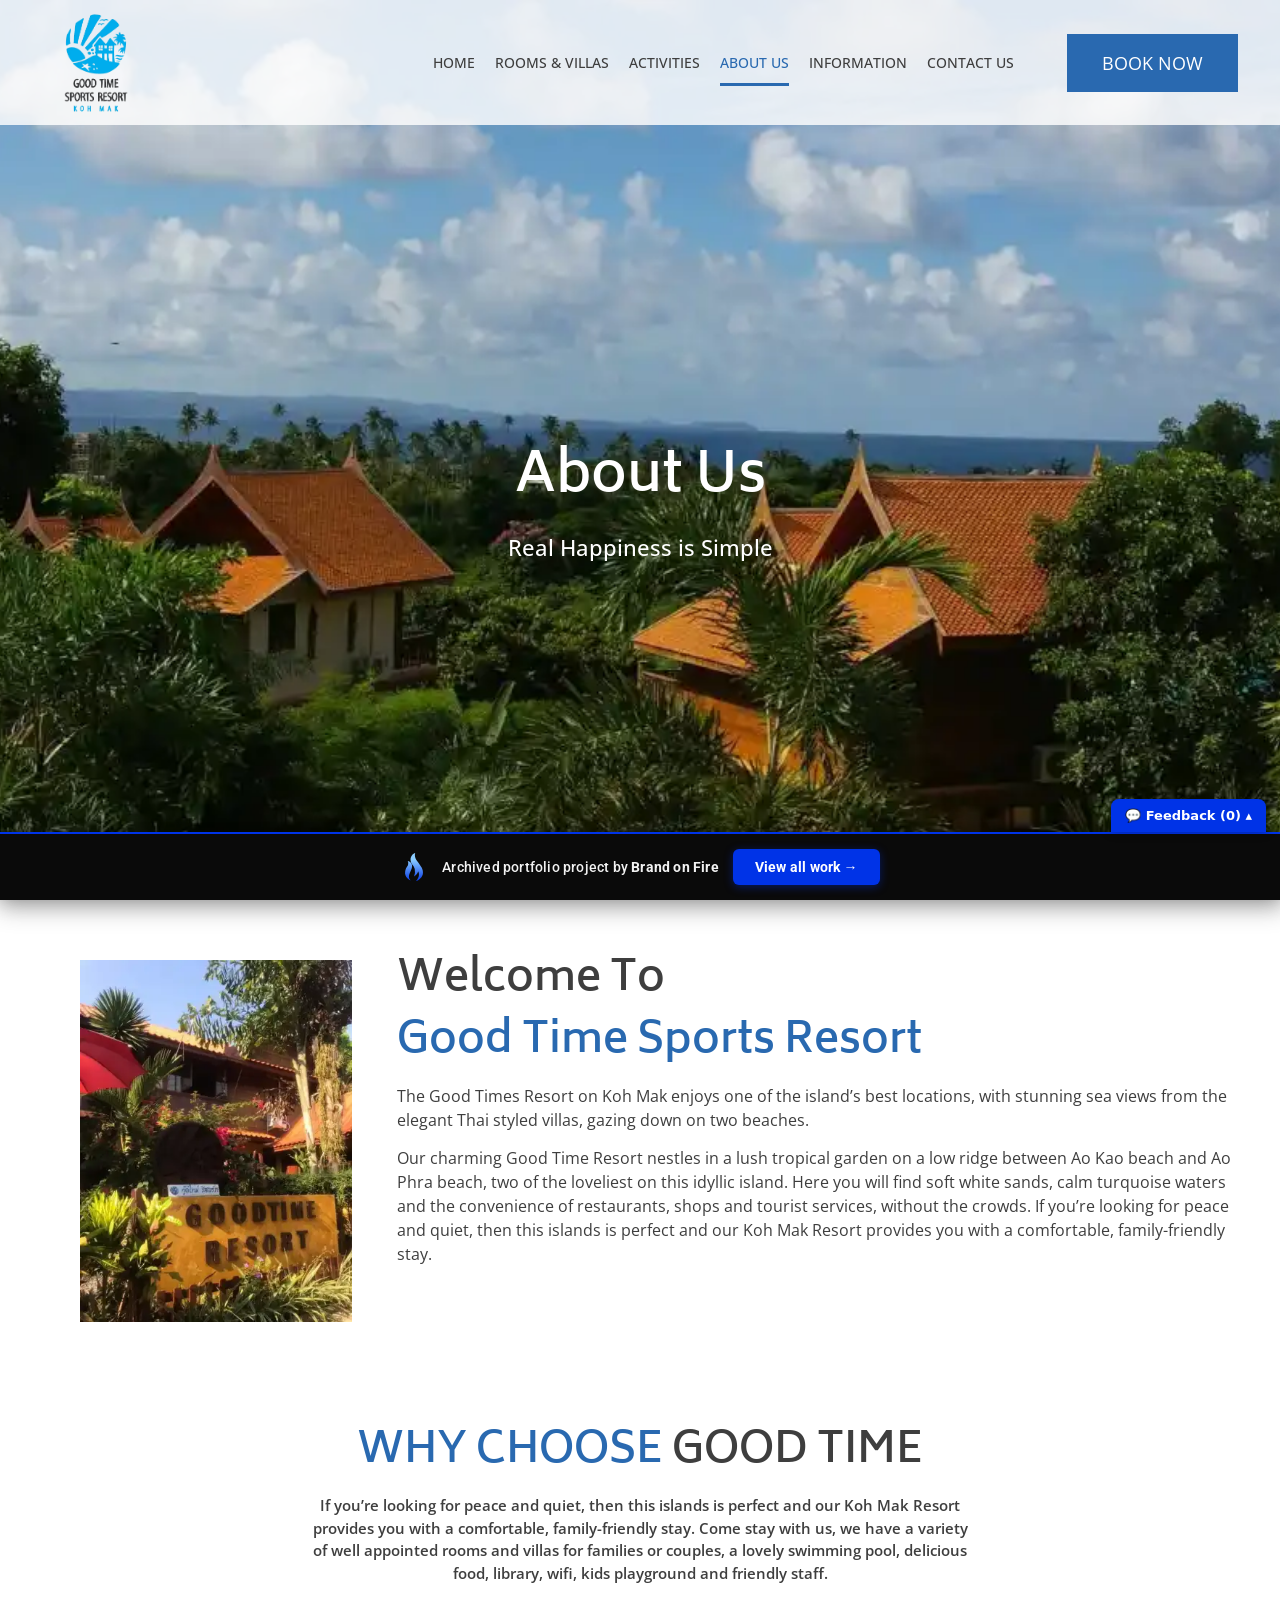
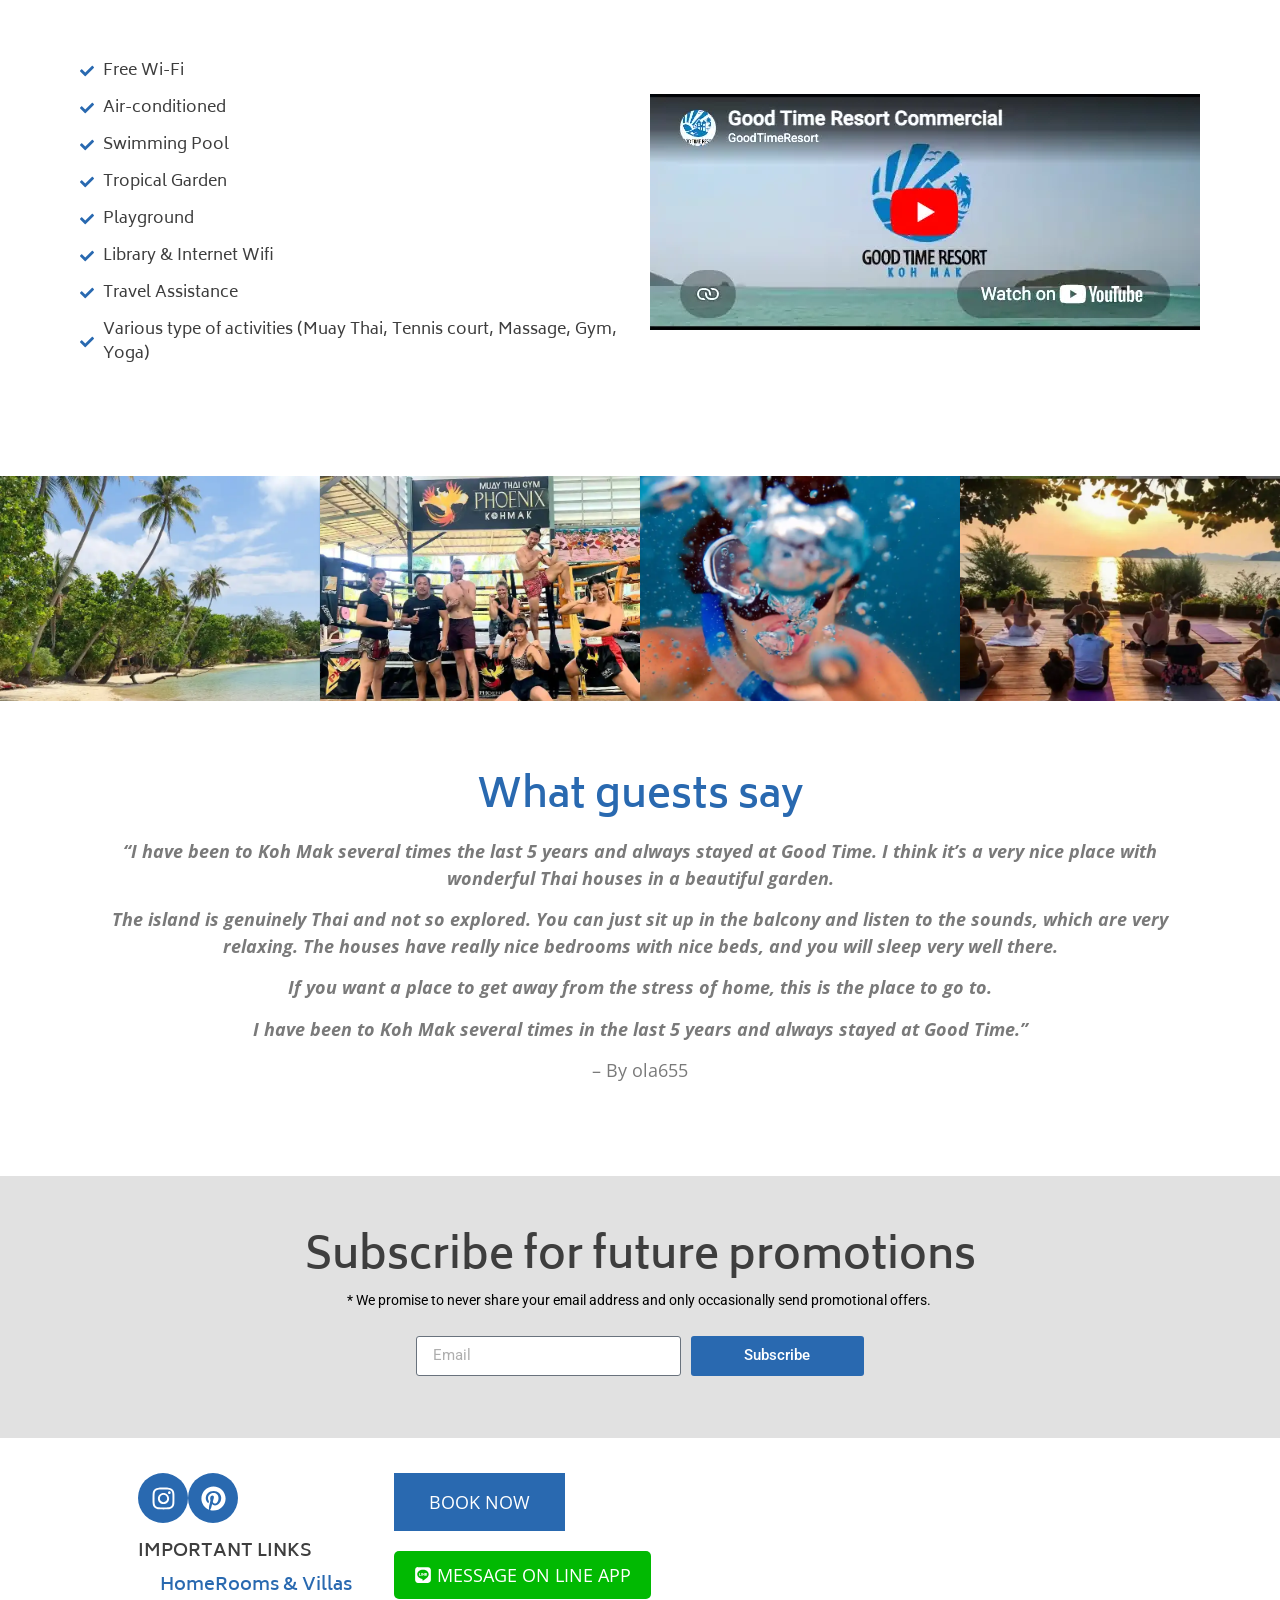
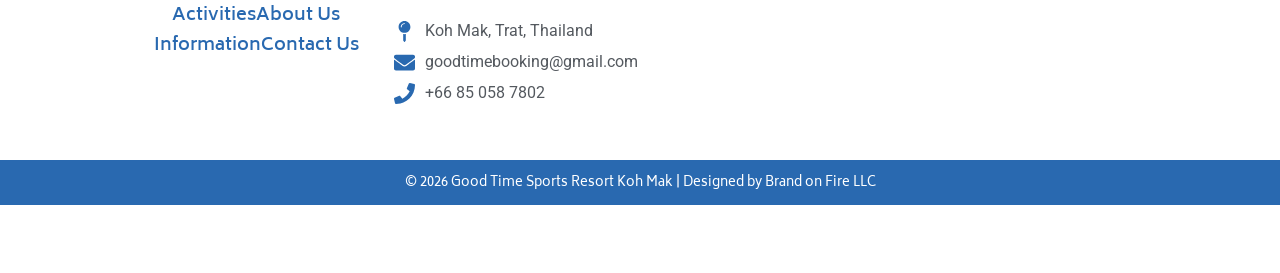
==== commit f49d4240: "Trim to main pages; keep only referenced assets; re-encode images to WebP (max 1400px, q72)" ====
--- a/about/index.html
+++ b/about/index.html
@@ -1,16 +1,19 @@
-<!doctype html><html lang="en-US" data-bofp="0"><head><meta charset="UTF-8"><meta name="viewport" content="width=device-width, initial-scale=1"><link rel="profile" href="https://gmpg.org/xfn/11"><meta name="robots" content="index, follow, max-image-preview:large, max-snippet:-1, max-video-preview:-1"><title>About Us - Good Time Sports Resort Koh Mak</title><link rel="canonical" href="/about/"><meta property="og:locale" content="en_US"><meta property="og:type" content="article"><meta property="og:title" content="About Us - Good Time Sports Resort Koh Mak"><meta property="og:description" content="About Us Real Happiness is Simple Welcome To Good Time Sports Resort The Good Times Resort on Koh Mak enjoys one of the island’s best locations, with stunning sea views from the elegant Thai styled villas, gazing down on two beaches. Our charming Good Time Resort nestles in a lush tropical garden on a low […]"><meta property="og:url" content="/about/"><meta property="og:site_name" content="Good Time Sports Resort Koh Mak"><meta property="article:publisher" content="https://www.facebook.com/GoodtimeResort/"><meta property="article:modified_time" content="2024-12-13T07:57:08+00:00"><meta property="og:image" content="../_a/ef47d6c15717.webp"><meta property="og:image:width" content="720"><meta property="og:image:height" content="960"><meta property="og:image:type" content="image/webp"><meta name="twitter:card" content="summary_large_image"><meta name="twitter:label1" content="Est. reading time"><meta name="twitter:data1" content="2 minutes"><link rel="alternate" type="application/rss+xml" title="Good Time Sports Resort Koh Mak » Feed" href="/feed/"><link rel="https://api.w.org/" href="/wp-json/"><link rel="alternate" title="JSON" type="application/json" href="/wp-json/wp/v2/pages/246"><meta name="generator" content="Elementor 4.1.1; features: e_font_icon_svg, additional_custom_breakpoints; settings: css_print_method-external, google_font-enabled, font_display-swap"><link rel="icon" href="/wp-content/uploads/2024/10/good-time-sports-resort-logo-150x150.webp" sizes="32x32"><link rel="icon" href="../_a/0801070de384.webp" sizes="192x192"><link rel="apple-touch-icon" href="../_a/0801070de384.webp"><meta name="msapplication-TileImage" content="../_a/0801070de384.webp"><meta name="generator" content="WP Rocket 3.20.2" data-wpr-features="wpr_minify_concatenate_js wpr_lazyload_images wpr_lazyload_iframes wpr_minify_css wpr_preload_links wpr_desktop"><link rel="stylesheet" href="../style.css"><style>[data-bofp="1"]{background-color:rgb(255, 255, 255)!important;color:rgb(51, 51, 51)!important}[data-bofp="2"]{background-color:rgba(255, 255, 255, 0.82)!important;color:rgb(51, 51, 51)!important}[data-bofp="3"]{background-color:rgb(225, 225, 225)!important;color:rgb(51, 51, 51)!important}[data-bofp="4"]{background-color:rgb(255, 255, 255)!important;color:rgb(51, 51, 51)!important}[data-bofp="5"]{background-color:rgb(243, 245, 248)!important;color:rgb(51, 51, 51)!important}</style><meta name="robots" content="noindex, nofollow"></head><body class="wp-singular page-template-default page page-id-246 wp-custom-logo wp-embed-responsive wp-theme-hello-elementor hello-elementor-default elementor-default elementor-kit-6 elementor-page elementor-page-246 e--ua-blink e--ua-mac e--ua-webkit dialog-body dialog-lightbox-body dialog-container dialog-lightbox-container" data-elementor-device-mode="desktop" data-bofp="1"><a class="skip-link screen-reader-text" href="#content">Skip to content</a><header data-rocket-location-hash="394f683bc6f079e88bc356e72852686a" data-elementor-type="header" data-elementor-id="15" class="elementor elementor-15 elementor-location-header" data-elementor-post-type="elementor_library"><div class="elementor-element elementor-element-3b2fb08 e-con-full e-flex e-con e-parent e-lazyloaded" data-id="3b2fb08" data-element_type="container" data-e-type="container" data-settings="{&quot;background_background&quot;:&quot;classic&quot;}" data-bofp="2"><div data-rocket-location-hash="d7ae1e0125fa3e099b009305952f5577" class="elementor-element elementor-element-a1ec9e6 e-con-full e-flex e-con e-child" data-id="a1ec9e6" data-element_type="container" data-e-type="container"><div class="elementor-element elementor-element-91f3628 elementor-widget elementor-widget-theme-site-logo elementor-widget-image" data-id="91f3628" data-element_type="widget" data-e-type="widget" data-widget_type="theme-site-logo.default"><div class="elementor-widget-container"><a href="../index.html"><img width="900" height="1200" src="../_a/0801070de384.webp" class="attachment-full size-full wp-image-17 entered lazyloaded" alt="" data-lazy-srcset="../_a/0801070de384.webp 900w, /wp-content/uploads/2024/10/good-time-sports-resort-logo-225x300.webp 225w, /wp-content/uploads/2024/10/good-time-sports-resort-logo-768x1024.webp 768w" data-lazy-sizes="(max-width: 900px) 100vw, 900px" data-ll-status="loaded" decoding="sync">				</a></div></div></div><div data-rocket-location-hash="aaacfc82f0b3be64171bc17c74be08c6" class="elementor-element elementor-element-5be6a67 e-con-full e-flex e-con e-child" data-id="5be6a67" data-element_type="container" data-e-type="container"><div class="elementor-element elementor-element-41dad96 elementor-nav-menu__align-end elementor-nav-menu--stretch elementor-nav-menu__text-align-center elementor-nav-menu--dropdown-tablet elementor-nav-menu--toggle elementor-nav-menu--burger elementor-widget elementor-widget-nav-menu" data-id="41dad96" data-element_type="widget" data-e-type="widget" data-settings="{&quot;full_width&quot;:&quot;stretch&quot;,&quot;layout&quot;:&quot;horizontal&quot;,&quot;submenu_icon&quot;:{&quot;value&quot;:&quot;&lt;svg aria-hidden=\&quot;true\&quot; class=\&quot;e-font-icon-svg e-fas-caret-down\&quot; viewBox=\&quot;0 0 320 512\&quot; xmlns=\&quot;http:\/\/www.w3.org\/2000\/svg\&quot;&gt;&lt;path d=\&quot;M31.3 192h257.3c17.8 0 26.7 21.5 14.1 34.1L174.1 354.8c-7.8 7.8-20.5 7.8-28.3 0L17.2 226.1C4.6 213.5 13.5 192 31.3 192z\&quot;&gt;&lt;\/path&gt;&lt;\/svg&gt;&quot;,&quot;library&quot;:&quot;fa-solid&quot;},&quot;toggle&quot;:&quot;burger&quot;}" data-widget_type="nav-menu.default"><div class="elementor-widget-container"><nav aria-label="Menu" class="elementor-nav-menu--main elementor-nav-menu__container elementor-nav-menu--layout-horizontal e--pointer-underline e--animation-fade"><ul id="menu-1-41dad96" class="elementor-nav-menu" data-smartmenus-id="1782338275143127"><li class="menu-item menu-item-type-post_type menu-item-object-page menu-item-home menu-item-449"><a href="../index.html" class="elementor-item">Home</a></li><li class="menu-item menu-item-type-post_type menu-item-object-page menu-item-228"><a href="../rooms-villas/index.html" class="elementor-item">Rooms &amp; Villas</a></li><li class="menu-item menu-item-type-post_type menu-item-object-page menu-item-245"><a href="../activities/index.html" class="elementor-item">Activities</a></li><li class="menu-item menu-item-type-post_type menu-item-object-page current-menu-item page_item page-item-246 current_page_item menu-item-284"><a href="../about/index.html" aria-current="page" class="elementor-item elementor-item-active">About Us</a></li><li class="menu-item menu-item-type-post_type menu-item-object-page menu-item-348"><a href="../blog/index.html" class="elementor-item">Information</a></li><li class="menu-item menu-item-type-post_type menu-item-object-page menu-item-458"><a href="../contact-us/index.html" class="elementor-item">Contact Us</a></li></ul>			</nav><div class="elementor-menu-toggle" role="button" tabindex="0" aria-label="Menu Toggle" aria-expanded="false" style=""><svg aria-hidden="true" role="presentation" class="elementor-menu-toggle__icon--open e-font-icon-svg e-eicon-menu-bar" viewBox="0 0 1000 1000" xmlns="http://www.w3.org/2000/svg"><path d="M104 333H896C929 333 958 304 958 271S929 208 896 208H104C71 208 42 237 42 271S71 333 104 333ZM104 583H896C929 583 958 554 958 521S929 458 896 458H104C71 458 42 487 42 521S71 583 104 583ZM104 833H896C929 833 958 804 958 771S929 708 896 708H104C71 708 42 737 42 771S71 833 104 833Z"></path></svg><svg aria-hidden="true" role="presentation" class="elementor-menu-toggle__icon--close e-font-icon-svg e-eicon-close" viewBox="0 0 1000 1000" xmlns="http://www.w3.org/2000/svg"><path d="M742 167L500 408 258 167C246 154 233 150 217 150 196 150 179 158 167 167 154 179 150 196 150 212 150 229 154 242 171 254L408 500 167 742C138 771 138 800 167 829 196 858 225 858 254 829L496 587 738 829C750 842 767 846 783 846 800 846 817 842 829 829 842 817 846 804 846 783 846 767 842 750 829 737L588 500 833 258C863 229 863 200 833 171 804 137 775 137 742 167Z"></path></svg>		</div><nav class="elementor-nav-menu--dropdown elementor-nav-menu__container" aria-hidden="true" style="top: 44px; --menu-height: 0; width: 1366px; left: 0px;"><ul id="menu-2-41dad96" class="elementor-nav-menu" data-smartmenus-id="17823382751432588"><li class="menu-item menu-item-type-post_type menu-item-object-page menu-item-home menu-item-449"><a href="../index.html" class="elementor-item" tabindex="-1">Home</a></li><li class="menu-item menu-item-type-post_type menu-item-object-page menu-item-228"><a href="../rooms-villas/index.html" class="elementor-item" tabindex="-1">Rooms &amp; Villas</a></li><li class="menu-item menu-item-type-post_type menu-item-object-page menu-item-245"><a href="../activities/index.html" class="elementor-item" tabindex="-1">Activities</a></li><li class="menu-item menu-item-type-post_type menu-item-object-page current-menu-item page_item page-item-246 current_page_item menu-item-284"><a href="../about/index.html" aria-current="page" class="elementor-item elementor-item-active" tabindex="-1">About Us</a></li><li class="menu-item menu-item-type-post_type menu-item-object-page menu-item-348"><a href="../blog/index.html" class="elementor-item" tabindex="-1">Information</a></li><li class="menu-item menu-item-type-post_type menu-item-object-page menu-item-458"><a href="../contact-us/index.html" class="elementor-item" tabindex="-1">Contact Us</a></li></ul>			</nav></div></div></div><div data-rocket-location-hash="ba21c5dce3db9eb2fa46a364eaddfea3" class="elementor-element elementor-element-011fe51 e-con-full elementor-hidden-tablet elementor-hidden-mobile e-flex e-con e-child" data-id="011fe51" data-element_type="container" data-e-type="container"><div class="elementor-element elementor-element-bef8195 elementor-widget elementor-widget-button" data-id="bef8195" data-element_type="widget" data-e-type="widget" data-widget_type="button.default"><div class="elementor-widget-container"><div class="elementor-button-wrapper"><a class="elementor-button elementor-button-link elementor-size-sm" href="../contact-us/index.html"><span class="elementor-button-content-wrapper"><span class="elementor-button-text">BOOK NOW</span></span></a></div></div></div></div></div></header><main data-rocket-location-hash="f97f549412469bfed19b5aee8163cd37" id="content" class="site-main post-246 page type-page status-publish hentry"><div data-rocket-location-hash="c83da318538040736752f757a6274db5" class="page-content"><div data-rocket-location-hash="95287ef0b45a979a9262429d448ded05" data-elementor-type="wp-post" data-elementor-id="246" class="elementor elementor-246" data-elementor-post-type="page"><div class="elementor-element elementor-element-f2f4302 e-flex e-con-boxed e-con e-parent e-lazyloaded" data-id="f2f4302" data-element_type="container" data-e-type="container" data-settings="{&quot;background_background&quot;:&quot;classic&quot;}"><div class="e-con-inner"><div class="elementor-element elementor-element-516a135 elementor-widget elementor-widget-heading" data-id="516a135" data-element_type="widget" data-e-type="widget" data-widget_type="heading.default"><div class="elementor-widget-container"><h2 class="elementor-heading-title elementor-size-default">About Us</h2>				</div></div><div class="elementor-element elementor-element-1411514 elementor-widget elementor-widget-text-editor" data-id="1411514" data-element_type="widget" data-e-type="widget" data-widget_type="text-editor.default"><div class="elementor-widget-container"><p>Real Happiness is Simple</p>								</div></div></div></div><div class="elementor-element elementor-element-d25393b e-flex e-con-boxed e-con e-parent e-lazyloaded" data-id="d25393b" data-element_type="container" data-e-type="container"><div class="e-con-inner"><div class="elementor-element elementor-element-3ae699c e-con-full e-flex e-con e-child" data-id="3ae699c" data-element_type="container" data-e-type="container"><div class="elementor-element elementor-element-018fdbb elementor-widget elementor-widget-image" data-id="018fdbb" data-element_type="widget" data-e-type="widget" data-widget_type="image.default"><div class="elementor-widget-container"><img fetchpriority="high" decoding="sync" width="720" height="960" src="../_a/ef47d6c15717.webp" class="attachment-large size-large wp-image-248 entered lazyloaded" alt="" data-lazy-srcset="../_a/ef47d6c15717.webp 720w, /wp-content/uploads/2024/11/good_time_resort_front_2-7976845-225x300.webp 225w" data-lazy-sizes="(max-width: 720px) 100vw, 720px" data-ll-status="loaded">															</div></div></div><div class="elementor-element elementor-element-19e007e e-con-full e-flex e-con e-child" data-id="19e007e" data-element_type="container" data-e-type="container"><div class="elementor-element elementor-element-061cff3 elementor-widget elementor-widget-heading" data-id="061cff3" data-element_type="widget" data-e-type="widget" data-widget_type="heading.default"><div class="elementor-widget-container"><h2 class="elementor-heading-title elementor-size-default">Welcome To</h2>				</div></div><div class="elementor-element elementor-element-83b5f37 elementor-widget elementor-widget-heading" data-id="83b5f37" data-element_type="widget" data-e-type="widget" data-widget_type="heading.default"><div class="elementor-widget-container"><h2 class="elementor-heading-title elementor-size-default">Good Time Sports Resort</h2>				</div></div><div class="elementor-element elementor-element-2285d70 elementor-widget elementor-widget-text-editor" data-id="2285d70" data-element_type="widget" data-e-type="widget" data-widget_type="text-editor.default"><div class="elementor-widget-container"><p>The Good Times Resort on Koh Mak enjoys one of the island’s best locations, with stunning sea views from the elegant Thai styled villas, gazing down on two beaches.</p><p>Our charming Good Time Resort nestles in a lush tropical garden on a low ridge between Ao Kao beach and Ao Phra beach, two of the loveliest on this idyllic island. Here you will find soft white sands, calm turquoise waters and the convenience of restaurants, shops and tourist services, without the crowds. If you’re looking for peace and quiet, then this islands is perfect and our Koh Mak Resort provides you with a comfortable, family-friendly stay.</p>								</div></div></div></div></div><div class="elementor-element elementor-element-c35c944 e-flex e-con-boxed e-con e-parent e-lazyloaded" data-id="c35c944" data-element_type="container" data-e-type="container"><div class="e-con-inner"><div class="elementor-element elementor-element-9ee0d16 elementor-widget elementor-widget-heading" data-id="9ee0d16" data-element_type="widget" data-e-type="widget" data-widget_type="heading.default"><div class="elementor-widget-container"><h2 class="elementor-heading-title elementor-size-default"><span style="color:#2969B0">WHY CHOOSE</span> GOOD TIME</h2>				</div></div><div class="elementor-element elementor-element-07cbe3a elementor-widget elementor-widget-text-editor" data-id="07cbe3a" data-element_type="widget" data-e-type="widget" data-widget_type="text-editor.default"><div class="elementor-widget-container"><p>If you’re looking for peace and quiet, then this islands is perfect and our Koh Mak Resort provides you with a comfortable, family-friendly stay. Come stay with us, we have a variety of well appointed rooms and villas for families or couples, a lovely swimming pool, delicious food, library, wifi, kids playground and friendly staff.</p>								</div></div></div></div><div class="elementor-element elementor-element-0c64b48 e-flex e-con-boxed e-con e-parent e-lazyloaded" data-id="0c64b48" data-element_type="container" data-e-type="container"><div class="e-con-inner"><div class="elementor-element elementor-element-6c41430 e-con-full e-flex e-con e-child" data-id="6c41430" data-element_type="container" data-e-type="container"><div class="elementor-element elementor-element-cd7e198 elementor-icon-list--layout-traditional elementor-list-item-link-full_width elementor-widget elementor-widget-icon-list" data-id="cd7e198" data-element_type="widget" data-e-type="widget" data-widget_type="icon-list.default"><div class="elementor-widget-container"><ul class="elementor-icon-list-items"><li class="elementor-icon-list-item"><span class="elementor-icon-list-icon"><svg aria-hidden="true" class="e-font-icon-svg e-fas-check" viewBox="0 0 512 512" xmlns="http://www.w3.org/2000/svg"><path d="M173.898 439.404l-166.4-166.4c-9.997-9.997-9.997-26.206 0-36.204l36.203-36.204c9.997-9.998 26.207-9.998 36.204 0L192 312.69 432.095 72.596c9.997-9.997 26.207-9.997 36.204 0l36.203 36.204c9.997 9.997 9.997 26.206 0 36.204l-294.4 294.401c-9.998 9.997-26.207 9.997-36.204-.001z"></path></svg>						</span><span class="elementor-icon-list-text">Free Wi-Fi</span></li><li class="elementor-icon-list-item"><span class="elementor-icon-list-icon"><svg aria-hidden="true" class="e-font-icon-svg e-fas-check" viewBox="0 0 512 512" xmlns="http://www.w3.org/2000/svg"><path d="M173.898 439.404l-166.4-166.4c-9.997-9.997-9.997-26.206 0-36.204l36.203-36.204c9.997-9.998 26.207-9.998 36.204 0L192 312.69 432.095 72.596c9.997-9.997 26.207-9.997 36.204 0l36.203 36.204c9.997 9.997 9.997 26.206 0 36.204l-294.4 294.401c-9.998 9.997-26.207 9.997-36.204-.001z"></path></svg>						</span><span class="elementor-icon-list-text">Air-conditioned</span></li><li class="elementor-icon-list-item"><span class="elementor-icon-list-icon"><svg aria-hidden="true" class="e-font-icon-svg e-fas-check" viewBox="0 0 512 512" xmlns="http://www.w3.org/2000/svg"><path d="M173.898 439.404l-166.4-166.4c-9.997-9.997-9.997-26.206 0-36.204l36.203-36.204c9.997-9.998 26.207-9.998 36.204 0L192 312.69 432.095 72.596c9.997-9.997 26.207-9.997 36.204 0l36.203 36.204c9.997 9.997 9.997 26.206 0 36.204l-294.4 294.401c-9.998 9.997-26.207 9.997-36.204-.001z"></path></svg>						</span><span class="elementor-icon-list-text">Swimming Pool</span></li><li class="elementor-icon-list-item"><span class="elementor-icon-list-icon"><svg aria-hidden="true" class="e-font-icon-svg e-fas-check" viewBox="0 0 512 512" xmlns="http://www.w3.org/2000/svg"><path d="M173.898 439.404l-166.4-166.4c-9.997-9.997-9.997-26.206 0-36.204l36.203-36.204c9.997-9.998 26.207-9.998 36.204 0L192 312.69 432.095 72.596c9.997-9.997 26.207-9.997 36.204 0l36.203 36.204c9.997 9.997 9.997 26.206 0 36.204l-294.4 294.401c-9.998 9.997-26.207 9.997-36.204-.001z"></path></svg>						</span><span class="elementor-icon-list-text">Tropical Garden</span></li><li class="elementor-icon-list-item"><span class="elementor-icon-list-icon"><svg aria-hidden="true" class="e-font-icon-svg e-fas-check" viewBox="0 0 512 512" xmlns="http://www.w3.org/2000/svg"><path d="M173.898 439.404l-166.4-166.4c-9.997-9.997-9.997-26.206 0-36.204l36.203-36.204c9.997-9.998 26.207-9.998 36.204 0L192 312.69 432.095 72.596c9.997-9.997 26.207-9.997 36.204 0l36.203 36.204c9.997 9.997 9.997 26.206 0 36.204l-294.4 294.401c-9.998 9.997-26.207 9.997-36.204-.001z"></path></svg>						</span><span class="elementor-icon-list-text">Playground</span></li><li class="elementor-icon-list-item"><span class="elementor-icon-list-icon"><svg aria-hidden="true" class="e-font-icon-svg e-fas-check" viewBox="0 0 512 512" xmlns="http://www.w3.org/2000/svg"><path d="M173.898 439.404l-166.4-166.4c-9.997-9.997-9.997-26.206 0-36.204l36.203-36.204c9.997-9.998 26.207-9.998 36.204 0L192 312.69 432.095 72.596c9.997-9.997 26.207-9.997 36.204 0l36.203 36.204c9.997 9.997 9.997 26.206 0 36.204l-294.4 294.401c-9.998 9.997-26.207 9.997-36.204-.001z"></path></svg>						</span><span class="elementor-icon-list-text">Library &amp; Internet Wifi</span></li><li class="elementor-icon-list-item"><span class="elementor-icon-list-icon"><svg aria-hidden="true" class="e-font-icon-svg e-fas-check" viewBox="0 0 512 512" xmlns="http://www.w3.org/2000/svg"><path d="M173.898 439.404l-166.4-166.4c-9.997-9.997-9.997-26.206 0-36.204l36.203-36.204c9.997-9.998 26.207-9.998 36.204 0L192 312.69 432.095 72.596c9.997-9.997 26.207-9.997 36.204 0l36.203 36.204c9.997 9.997 9.997 26.206 0 36.204l-294.4 294.401c-9.998 9.997-26.207 9.997-36.204-.001z"></path></svg>						</span><span class="elementor-icon-list-text">Travel Assistance</span></li><li class="elementor-icon-list-item"><span class="elementor-icon-list-icon"><svg aria-hidden="true" class="e-font-icon-svg e-fas-check" viewBox="0 0 512 512" xmlns="http://www.w3.org/2000/svg"><path d="M173.898 439.404l-166.4-166.4c-9.997-9.997-9.997-26.206 0-36.204l36.203-36.204c9.997-9.998 26.207-9.998 36.204 0L192 312.69 432.095 72.596c9.997-9.997 26.207-9.997 36.204 0l36.203 36.204c9.997 9.997 9.997 26.206 0 36.204l-294.4 294.401c-9.998 9.997-26.207 9.997-36.204-.001z"></path></svg>						</span><span class="elementor-icon-list-text">Various type of activities (Muay Thai, Tennis court, Massage, Gym, Yoga)</span></li></ul></div></div></div><div class="elementor-element elementor-element-09e324d e-con-full e-flex e-con e-child" data-id="09e324d" data-element_type="container" data-e-type="container"><div class="elementor-element elementor-element-f74cf28 elementor-widget elementor-widget-video" data-id="f74cf28" data-element_type="widget" data-e-type="widget" data-settings="{&quot;youtube_url&quot;:&quot;https:\/\/youtu.be\/MQYjtPtjMPk?si=QIupl0rfKk5iIPJV&quot;,&quot;yt_privacy&quot;:&quot;yes&quot;,&quot;video_type&quot;:&quot;youtube&quot;}" data-widget_type="video.default"><div class="elementor-widget-container"><div class="elementor-wrapper elementor-open-inline"><img src="../_a/84cfcaed0666.bin" alt="" style="max-width: 100%; height: auto; display: block;">		</div></div></div></div></div></div><div class="elementor-element elementor-element-fc09864 e-con-full e-flex e-con e-parent e-lazyloaded" data-id="fc09864" data-element_type="container" data-e-type="container"><div class="elementor-element elementor-element-5e1d570 e-con-full e-flex e-con e-child" data-id="5e1d570" data-element_type="container" data-e-type="container" data-settings="{&quot;background_background&quot;:&quot;classic&quot;}"></div><div class="elementor-element elementor-element-bee3a63 e-con-full e-flex e-con e-child" data-id="bee3a63" data-element_type="container" data-e-type="container" data-settings="{&quot;background_background&quot;:&quot;classic&quot;}"></div><div class="elementor-element elementor-element-44dedd4 e-con-full e-flex e-con e-child" data-id="44dedd4" data-element_type="container" data-e-type="container" data-settings="{&quot;background_background&quot;:&quot;classic&quot;}"></div><div class="elementor-element elementor-element-f21ef81 e-con-full e-flex e-con e-child" data-id="f21ef81" data-element_type="container" data-e-type="container" data-settings="{&quot;background_background&quot;:&quot;classic&quot;}"></div></div><div class="elementor-element elementor-element-4c79124 e-flex e-con-boxed e-con e-parent e-lazyloaded" data-id="4c79124" data-element_type="container" data-e-type="container"><div class="e-con-inner"><div class="elementor-element elementor-element-71a1650 elementor-widget elementor-widget-heading" data-id="71a1650" data-element_type="widget" data-e-type="widget" data-widget_type="heading.default"><div class="elementor-widget-container"><h2 class="elementor-heading-title elementor-size-default">What guests say</h2>				</div></div><div class="elementor-element elementor-element-a8eff66 elementor-widget elementor-widget-text-editor" data-id="a8eff66" data-element_type="widget" data-e-type="widget" data-widget_type="text-editor.default"><div class="elementor-widget-container"><p><strong><em>“I have been to Koh Mak several times the last 5 years and always stayed at Good Time. </em><em>I think it’s a very nice place with wonderful Thai houses in a beautiful garden.</em></strong></p><p><strong><em>The island is genuinely Thai and not so explored. You can just sit up in the balcony and listen to the sounds, which are very relaxing. </em><em>The houses have really nice bedrooms with nice beds, and you will sleep very well there.</em></strong></p><p><strong><em>If you want a place to get away from the stress of home, this is the place to go to.</em></strong></p><p><strong><em>I have been to Koh Mak several times in the last 5 years and always stayed at Good Time.”</em></strong></p><p>– By ola655</p>								</div></div></div></div></div></div></main><footer data-elementor-type="footer" data-elementor-id="129" class="elementor elementor-129 elementor-location-footer" data-elementor-post-type="elementor_library"><div class="elementor-element elementor-element-5db1f760 e-flex e-con-boxed e-con e-parent e-lazyloaded" data-id="5db1f760" data-element_type="container" data-e-type="container" data-settings="{&quot;background_background&quot;:&quot;classic&quot;}" data-bofp="3"><div class="e-con-inner"><div class="elementor-element elementor-element-30591415 elementor-widget elementor-widget-heading" data-id="30591415" data-element_type="widget" data-e-type="widget" data-widget_type="heading.default"><div class="elementor-widget-container"><h2 class="elementor-heading-title elementor-size-default">Subscribe for future promotions</h2>				</div></div><div class="elementor-element elementor-element-b568409 elementor-widget elementor-widget-text-editor" data-id="b568409" data-element_type="widget" data-e-type="widget" data-widget_type="text-editor.default"><div class="elementor-widget-container"><p>* We promise to never share your email address and only occasionally send promotional offers.&nbsp;</p>								</div></div><div class="elementor-element elementor-element-be6fe87 elementor-button-align-stretch elementor-widget elementor-widget-form" data-id="be6fe87" data-element_type="widget" data-e-type="widget" data-settings="{&quot;button_width&quot;:&quot;40&quot;,&quot;step_next_label&quot;:&quot;Next&quot;,&quot;step_previous_label&quot;:&quot;Previous&quot;,&quot;step_type&quot;:&quot;number_text&quot;,&quot;step_icon_shape&quot;:&quot;circle&quot;}" data-widget_type="form.default"><div class="elementor-widget-container"><form class="elementor-form" method="post" name="Subscribe" aria-label="Subscribe"><input type="hidden" name="post_id" value="129" style=""><input type="hidden" name="form_id" value="be6fe87" style=""><input type="hidden" name="referer_title" value="Page not found - Good Time Sports Resort Koh Mak" style=""><div class="elementor-form-fields-wrapper elementor-labels-"><div class="elementor-field-type-email elementor-field-group elementor-column elementor-field-group-email elementor-col-60 elementor-field-required"><label for="form-field-email" class="elementor-field-label elementor-screen-only">
+<!doctype html><html lang="en-US" data-bofp="0"><head><meta charset="UTF-8"><meta name="viewport" content="width=device-width, initial-scale=1"><link rel="profile" href="https://gmpg.org/xfn/11"><meta name="robots" content="index, follow, max-image-preview:large, max-snippet:-1, max-video-preview:-1"><title>About Us - Good Time Sports Resort Koh Mak</title><meta property="og:locale" content="en_US"><meta property="og:type" content="article"><meta property="og:title" content="About Us - Good Time Sports Resort Koh Mak"><meta property="og:description" content="About Us Real Happiness is Simple Welcome To Good Time Sports Resort The Good Times Resort on Koh Mak enjoys one of the island’s best locations, with stunning sea views from the elegant Thai styled villas, gazing down on two beaches. Our charming Good Time Resort nestles in a lush tropical garden on a low […]"><meta property="og:url" content="/about/"><meta property="og:site_name" content="Good Time Sports Resort Koh Mak"><meta property="article:publisher" content="https://www.facebook.com/GoodtimeResort/"><meta property="article:modified_time" content="2024-12-13T07:57:08+00:00"><meta property="og:image" content="../_a/ef47d6c15717.webp"><meta property="og:image:width" content="720"><meta property="og:image:height" content="960"><meta property="og:image:type" content="image/webp"><meta name="twitter:card" content="summary_large_image"><meta name="twitter:label1" content="Est. reading time"><meta name="twitter:data1" content="2 minutes"><meta name="generator" content="Elementor 4.1.1; features: e_font_icon_svg, additional_custom_breakpoints; settings: css_print_method-external, google_font-enabled, font_display-swap"><link rel="icon" href="../wp-content/uploads/2024/10/good-time-sports-resort-logo-150x150.webp" sizes="32x32"><link rel="icon" href="../_a/0801070de384.webp" sizes="192x192"><link rel="apple-touch-icon" href="../_a/0801070de384.webp"><meta name="msapplication-TileImage" content="../_a/0801070de384.webp"><meta name="generator" content="WP Rocket 3.20.2" data-wpr-features="wpr_minify_concatenate_js wpr_lazyload_images wpr_lazyload_iframes wpr_minify_css wpr_preload_links wpr_desktop"><link rel="stylesheet" href="../style.css"><style>[data-bofp="1"]{background-color:rgb(255, 255, 255)!important;color:rgb(51, 51, 51)!important}[data-bofp="2"]{background-color:rgba(255, 255, 255, 0.82)!important;color:rgb(51, 51, 51)!important}[data-bofp="3"]{background-color:rgb(225, 225, 225)!important;color:rgb(51, 51, 51)!important}[data-bofp="4"]{background-color:rgb(255, 255, 255)!important;color:rgb(51, 51, 51)!important}[data-bofp="5"]{background-color:rgb(243, 245, 248)!important;color:rgb(51, 51, 51)!important}</style><meta name="robots" content="noindex, nofollow"></head><body class="wp-singular page-template-default page page-id-246 wp-custom-logo wp-embed-responsive wp-theme-hello-elementor hello-elementor-default elementor-default elementor-kit-6 elementor-page elementor-page-246 e--ua-blink e--ua-mac e--ua-webkit dialog-body dialog-lightbox-body dialog-container dialog-lightbox-container" data-elementor-device-mode="desktop" data-bofp="1"><a class="skip-link screen-reader-text" href="#content">Skip to content</a><header data-rocket-location-hash="394f683bc6f079e88bc356e72852686a" data-elementor-type="header" data-elementor-id="15" class="elementor elementor-15 elementor-location-header" data-elementor-post-type="elementor_library"><div class="elementor-element elementor-element-3b2fb08 e-con-full e-flex e-con e-parent e-lazyloaded" data-id="3b2fb08" data-element_type="container" data-e-type="container" data-settings="{&quot;background_background&quot;:&quot;classic&quot;}" data-bofp="2"><div data-rocket-location-hash="d7ae1e0125fa3e099b009305952f5577" class="elementor-element elementor-element-a1ec9e6 e-con-full e-flex e-con e-child" data-id="a1ec9e6" data-element_type="container" data-e-type="container"><div class="elementor-element elementor-element-91f3628 elementor-widget elementor-widget-theme-site-logo elementor-widget-image" data-id="91f3628" data-element_type="widget" data-e-type="widget" data-widget_type="theme-site-logo.default"><div class="elementor-widget-container"><a href="../index.html"><img width="900" height="1200" src="../_a/0801070de384.webp" class="attachment-full size-full wp-image-17 entered lazyloaded" alt="" data-lazy-srcset="../_a/0801070de384.webp 900w, ../wp-content/uploads/2024/10/good-time-sports-resort-logo-150x150.webp 225w, ../wp-content/uploads/2024/10/good-time-sports-resort-logo-150x150.webp 768w" data-lazy-sizes="(max-width: 900px) 100vw, 900px" data-ll-status="loaded" decoding="sync">				</a></div></div></div><div data-rocket-location-hash="aaacfc82f0b3be64171bc17c74be08c6" class="elementor-element elementor-element-5be6a67 e-con-full e-flex e-con e-child" data-id="5be6a67" data-element_type="container" data-e-type="container"><div class="elementor-element elementor-element-41dad96 elementor-nav-menu__align-end elementor-nav-menu--stretch elementor-nav-menu__text-align-center elementor-nav-menu--dropdown-tablet elementor-nav-menu--toggle elementor-nav-menu--burger elementor-widget elementor-widget-nav-menu" data-id="41dad96" data-element_type="widget" data-e-type="widget" data-settings="{&quot;full_width&quot;:&quot;stretch&quot;,&quot;layout&quot;:&quot;horizontal&quot;,&quot;submenu_icon&quot;:{&quot;value&quot;:&quot;&lt;svg aria-hidden=\&quot;true\&quot; class=\&quot;e-font-icon-svg e-fas-caret-down\&quot; viewBox=\&quot;0 0 320 512\&quot; xmlns=\&quot;http:\/\/www.w3.org\/2000\/svg\&quot;&gt;&lt;path d=\&quot;M31.3 192h257.3c17.8 0 26.7 21.5 14.1 34.1L174.1 354.8c-7.8 7.8-20.5 7.8-28.3 0L17.2 226.1C4.6 213.5 13.5 192 31.3 192z\&quot;&gt;&lt;\/path&gt;&lt;\/svg&gt;&quot;,&quot;library&quot;:&quot;fa-solid&quot;},&quot;toggle&quot;:&quot;burger&quot;}" data-widget_type="nav-menu.default"><div class="elementor-widget-container"><nav aria-label="Menu" class="elementor-nav-menu--main elementor-nav-menu__container elementor-nav-menu--layout-horizontal e--pointer-underline e--animation-fade"><ul id="menu-1-41dad96" class="elementor-nav-menu" data-smartmenus-id="1782338275143127"><li class="menu-item menu-item-type-post_type menu-item-object-page menu-item-home menu-item-449"><a href="../index.html" class="elementor-item">Home</a></li><li class="menu-item menu-item-type-post_type menu-item-object-page menu-item-228"><a href="../rooms-villas/index.html" class="elementor-item">Rooms &amp; Villas</a></li><li class="menu-item menu-item-type-post_type menu-item-object-page menu-item-245"><a href="../activities/index.html" class="elementor-item">Activities</a></li><li class="menu-item menu-item-type-post_type menu-item-object-page current-menu-item page_item page-item-246 current_page_item menu-item-284"><a href="../about/index.html" aria-current="page" class="elementor-item elementor-item-active">About Us</a></li><li class="menu-item menu-item-type-post_type menu-item-object-page menu-item-348"><a href="../blog/index.html" class="elementor-item">Information</a></li><li class="menu-item menu-item-type-post_type menu-item-object-page menu-item-458"><a href="../contact-us/index.html" class="elementor-item">Contact Us</a></li></ul>			</nav><div class="elementor-menu-toggle" role="button" tabindex="0" aria-label="Menu Toggle" aria-expanded="false" style=""><svg aria-hidden="true" role="presentation" class="elementor-menu-toggle__icon--open e-font-icon-svg e-eicon-menu-bar" viewBox="0 0 1000 1000" xmlns="http://www.w3.org/2000/svg"><path d="M104 333H896C929 333 958 304 958 271S929 208 896 208H104C71 208 42 237 42 271S71 333 104 333ZM104 583H896C929 583 958 554 958 521S929 458 896 458H104C71 458 42 487 42 521S71 583 104 583ZM104 833H896C929 833 958 804 958 771S929 708 896 708H104C71 708 42 737 42 771S71 833 104 833Z"></path></svg><svg aria-hidden="true" role="presentation" class="elementor-menu-toggle__icon--close e-font-icon-svg e-eicon-close" viewBox="0 0 1000 1000" xmlns="http://www.w3.org/2000/svg"><path d="M742 167L500 408 258 167C246 154 233 150 217 150 196 150 179 158 167 167 154 179 150 196 150 212 150 229 154 242 171 254L408 500 167 742C138 771 138 800 167 829 196 858 225 858 254 829L496 587 738 829C750 842 767 846 783 846 800 846 817 842 829 829 842 817 846 804 846 783 846 767 842 750 829 737L588 500 833 258C863 229 863 200 833 171 804 137 775 137 742 167Z"></path></svg>		</div><nav class="elementor-nav-menu--dropdown elementor-nav-menu__container" aria-hidden="true" style="top: 44px; --menu-height: 0; width: 1366px; left: 0px;"><ul id="menu-2-41dad96" class="elementor-nav-menu" data-smartmenus-id="17823382751432588"><li class="menu-item menu-item-type-post_type menu-item-object-page menu-item-home menu-item-449"><a href="../index.html" class="elementor-item" tabindex="-1">Home</a></li><li class="menu-item menu-item-type-post_type menu-item-object-page menu-item-228"><a href="../rooms-villas/index.html" class="elementor-item" tabindex="-1">Rooms &amp; Villas</a></li><li class="menu-item menu-item-type-post_type menu-item-object-page menu-item-245"><a href="../activities/index.html" class="elementor-item" tabindex="-1">Activities</a></li><li class="menu-item menu-item-type-post_type menu-item-object-page current-menu-item page_item page-item-246 current_page_item menu-item-284"><a href="../about/index.html" aria-current="page" class="elementor-item elementor-item-active" tabindex="-1">About Us</a></li><li class="menu-item menu-item-type-post_type menu-item-object-page menu-item-348"><a href="../blog/index.html" class="elementor-item" tabindex="-1">Information</a></li><li class="menu-item menu-item-type-post_type menu-item-object-page menu-item-458"><a href="../contact-us/index.html" class="elementor-item" tabindex="-1">Contact Us</a></li></ul>			</nav></div></div></div><div data-rocket-location-hash="ba21c5dce3db9eb2fa46a364eaddfea3" class="elementor-element elementor-element-011fe51 e-con-full elementor-hidden-tablet elementor-hidden-mobile e-flex e-con e-child" data-id="011fe51" data-element_type="container" data-e-type="container"><div class="elementor-element elementor-element-bef8195 elementor-widget elementor-widget-button" data-id="bef8195" data-element_type="widget" data-e-type="widget" data-widget_type="button.default"><div class="elementor-widget-container"><div class="elementor-button-wrapper"><a class="elementor-button elementor-button-link elementor-size-sm" href="../contact-us/index.html"><span class="elementor-button-content-wrapper"><span class="elementor-button-text">BOOK NOW</span></span></a></div></div></div></div></div></header><main data-rocket-location-hash="f97f549412469bfed19b5aee8163cd37" id="content" class="site-main post-246 page type-page status-publish hentry"><div data-rocket-location-hash="c83da318538040736752f757a6274db5" class="page-content"><div data-rocket-location-hash="95287ef0b45a979a9262429d448ded05" data-elementor-type="wp-post" data-elementor-id="246" class="elementor elementor-246" data-elementor-post-type="page"><div class="elementor-element elementor-element-f2f4302 e-flex e-con-boxed e-con e-parent e-lazyloaded" data-id="f2f4302" data-element_type="container" data-e-type="container" data-settings="{&quot;background_background&quot;:&quot;classic&quot;}"><div class="e-con-inner"><div class="elementor-element elementor-element-516a135 elementor-widget elementor-widget-heading" data-id="516a135" data-element_type="widget" data-e-type="widget" data-widget_type="heading.default"><div class="elementor-widget-container"><h2 class="elementor-heading-title elementor-size-default">About Us</h2>				</div></div><div class="elementor-element elementor-element-1411514 elementor-widget elementor-widget-text-editor" data-id="1411514" data-element_type="widget" data-e-type="widget" data-widget_type="text-editor.default"><div class="elementor-widget-container"><p>Real Happiness is Simple</p>								</div></div></div></div><div class="elementor-element elementor-element-d25393b e-flex e-con-boxed e-con e-parent e-lazyloaded" data-id="d25393b" data-element_type="container" data-e-type="container"><div class="e-con-inner"><div class="elementor-element elementor-element-3ae699c e-con-full e-flex e-con e-child" data-id="3ae699c" data-element_type="container" data-e-type="container"><div class="elementor-element elementor-element-018fdbb elementor-widget elementor-widget-image" data-id="018fdbb" data-element_type="widget" data-e-type="widget" data-widget_type="image.default"><div class="elementor-widget-container"><img fetchpriority="high" decoding="sync" width="720" height="960" src="../_a/ef47d6c15717.webp" class="attachment-large size-large wp-image-248 entered lazyloaded" alt="" data-lazy-srcset="../_a/ef47d6c15717.webp 720w, ../wp-content/uploads/2024/11/good_time_resort_front_2-7976845-225x300.webp 225w" data-lazy-sizes="(max-width: 720px) 100vw, 720px" data-ll-status="loaded">															</div></div></div><div class="elementor-element elementor-element-19e007e e-con-full e-flex e-con e-child" data-id="19e007e" data-element_type="container" data-e-type="container"><div class="elementor-element elementor-element-061cff3 elementor-widget elementor-widget-heading" data-id="061cff3" data-element_type="widget" data-e-type="widget" data-widget_type="heading.default"><div class="elementor-widget-container"><h2 class="elementor-heading-title elementor-size-default">Welcome To</h2>				</div></div><div class="elementor-element elementor-element-83b5f37 elementor-widget elementor-widget-heading" data-id="83b5f37" data-element_type="widget" data-e-type="widget" data-widget_type="heading.default"><div class="elementor-widget-container"><h2 class="elementor-heading-title elementor-size-default">Good Time Sports Resort</h2>				</div></div><div class="elementor-element elementor-element-2285d70 elementor-widget elementor-widget-text-editor" data-id="2285d70" data-element_type="widget" data-e-type="widget" data-widget_type="text-editor.default"><div class="elementor-widget-container"><p>The Good Times Resort on Koh Mak enjoys one of the island’s best locations, with stunning sea views from the elegant Thai styled villas, gazing down on two beaches.</p><p>Our charming Good Time Resort nestles in a lush tropical garden on a low ridge between Ao Kao beach and Ao Phra beach, two of the loveliest on this idyllic island. Here you will find soft white sands, calm turquoise waters and the convenience of restaurants, shops and tourist services, without the crowds. If you’re looking for peace and quiet, then this islands is perfect and our Koh Mak Resort provides you with a comfortable, family-friendly stay.</p>								</div></div></div></div></div><div class="elementor-element elementor-element-c35c944 e-flex e-con-boxed e-con e-parent e-lazyloaded" data-id="c35c944" data-element_type="container" data-e-type="container"><div class="e-con-inner"><div class="elementor-element elementor-element-9ee0d16 elementor-widget elementor-widget-heading" data-id="9ee0d16" data-element_type="widget" data-e-type="widget" data-widget_type="heading.default"><div class="elementor-widget-container"><h2 class="elementor-heading-title elementor-size-default"><span style="color:#2969B0">WHY CHOOSE</span> GOOD TIME</h2>				</div></div><div class="elementor-element elementor-element-07cbe3a elementor-widget elementor-widget-text-editor" data-id="07cbe3a" data-element_type="widget" data-e-type="widget" data-widget_type="text-editor.default"><div class="elementor-widget-container"><p>If you’re looking for peace and quiet, then this islands is perfect and our Koh Mak Resort provides you with a comfortable, family-friendly stay. Come stay with us, we have a variety of well appointed rooms and villas for families or couples, a lovely swimming pool, delicious food, library, wifi, kids playground and friendly staff.</p>								</div></div></div></div><div class="elementor-element elementor-element-0c64b48 e-flex e-con-boxed e-con e-parent e-lazyloaded" data-id="0c64b48" data-element_type="container" data-e-type="container"><div class="e-con-inner"><div class="elementor-element elementor-element-6c41430 e-con-full e-flex e-con e-child" data-id="6c41430" data-element_type="container" data-e-type="container"><div class="elementor-element elementor-element-cd7e198 elementor-icon-list--layout-traditional elementor-list-item-link-full_width elementor-widget elementor-widget-icon-list" data-id="cd7e198" data-element_type="widget" data-e-type="widget" data-widget_type="icon-list.default"><div class="elementor-widget-container"><ul class="elementor-icon-list-items"><li class="elementor-icon-list-item"><span class="elementor-icon-list-icon"><svg aria-hidden="true" class="e-font-icon-svg e-fas-check" viewBox="0 0 512 512" xmlns="http://www.w3.org/2000/svg"><path d="M173.898 439.404l-166.4-166.4c-9.997-9.997-9.997-26.206 0-36.204l36.203-36.204c9.997-9.998 26.207-9.998 36.204 0L192 312.69 432.095 72.596c9.997-9.997 26.207-9.997 36.204 0l36.203 36.204c9.997 9.997 9.997 26.206 0 36.204l-294.4 294.401c-9.998 9.997-26.207 9.997-36.204-.001z"></path></svg>						</span><span class="elementor-icon-list-text">Free Wi-Fi</span></li><li class="elementor-icon-list-item"><span class="elementor-icon-list-icon"><svg aria-hidden="true" class="e-font-icon-svg e-fas-check" viewBox="0 0 512 512" xmlns="http://www.w3.org/2000/svg"><path d="M173.898 439.404l-166.4-166.4c-9.997-9.997-9.997-26.206 0-36.204l36.203-36.204c9.997-9.998 26.207-9.998 36.204 0L192 312.69 432.095 72.596c9.997-9.997 26.207-9.997 36.204 0l36.203 36.204c9.997 9.997 9.997 26.206 0 36.204l-294.4 294.401c-9.998 9.997-26.207 9.997-36.204-.001z"></path></svg>						</span><span class="elementor-icon-list-text">Air-conditioned</span></li><li class="elementor-icon-list-item"><span class="elementor-icon-list-icon"><svg aria-hidden="true" class="e-font-icon-svg e-fas-check" viewBox="0 0 512 512" xmlns="http://www.w3.org/2000/svg"><path d="M173.898 439.404l-166.4-166.4c-9.997-9.997-9.997-26.206 0-36.204l36.203-36.204c9.997-9.998 26.207-9.998 36.204 0L192 312.69 432.095 72.596c9.997-9.997 26.207-9.997 36.204 0l36.203 36.204c9.997 9.997 9.997 26.206 0 36.204l-294.4 294.401c-9.998 9.997-26.207 9.997-36.204-.001z"></path></svg>						</span><span class="elementor-icon-list-text">Swimming Pool</span></li><li class="elementor-icon-list-item"><span class="elementor-icon-list-icon"><svg aria-hidden="true" class="e-font-icon-svg e-fas-check" viewBox="0 0 512 512" xmlns="http://www.w3.org/2000/svg"><path d="M173.898 439.404l-166.4-166.4c-9.997-9.997-9.997-26.206 0-36.204l36.203-36.204c9.997-9.998 26.207-9.998 36.204 0L192 312.69 432.095 72.596c9.997-9.997 26.207-9.997 36.204 0l36.203 36.204c9.997 9.997 9.997 26.206 0 36.204l-294.4 294.401c-9.998 9.997-26.207 9.997-36.204-.001z"></path></svg>						</span><span class="elementor-icon-list-text">Tropical Garden</span></li><li class="elementor-icon-list-item"><span class="elementor-icon-list-icon"><svg aria-hidden="true" class="e-font-icon-svg e-fas-check" viewBox="0 0 512 512" xmlns="http://www.w3.org/2000/svg"><path d="M173.898 439.404l-166.4-166.4c-9.997-9.997-9.997-26.206 0-36.204l36.203-36.204c9.997-9.998 26.207-9.998 36.204 0L192 312.69 432.095 72.596c9.997-9.997 26.207-9.997 36.204 0l36.203 36.204c9.997 9.997 9.997 26.206 0 36.204l-294.4 294.401c-9.998 9.997-26.207 9.997-36.204-.001z"></path></svg>						</span><span class="elementor-icon-list-text">Playground</span></li><li class="elementor-icon-list-item"><span class="elementor-icon-list-icon"><svg aria-hidden="true" class="e-font-icon-svg e-fas-check" viewBox="0 0 512 512" xmlns="http://www.w3.org/2000/svg"><path d="M173.898 439.404l-166.4-166.4c-9.997-9.997-9.997-26.206 0-36.204l36.203-36.204c9.997-9.998 26.207-9.998 36.204 0L192 312.69 432.095 72.596c9.997-9.997 26.207-9.997 36.204 0l36.203 36.204c9.997 9.997 9.997 26.206 0 36.204l-294.4 294.401c-9.998 9.997-26.207 9.997-36.204-.001z"></path></svg>						</span><span class="elementor-icon-list-text">Library &amp; Internet Wifi</span></li><li class="elementor-icon-list-item"><span class="elementor-icon-list-icon"><svg aria-hidden="true" class="e-font-icon-svg e-fas-check" viewBox="0 0 512 512" xmlns="http://www.w3.org/2000/svg"><path d="M173.898 439.404l-166.4-166.4c-9.997-9.997-9.997-26.206 0-36.204l36.203-36.204c9.997-9.998 26.207-9.998 36.204 0L192 312.69 432.095 72.596c9.997-9.997 26.207-9.997 36.204 0l36.203 36.204c9.997 9.997 9.997 26.206 0 36.204l-294.4 294.401c-9.998 9.997-26.207 9.997-36.204-.001z"></path></svg>						</span><span class="elementor-icon-list-text">Travel Assistance</span></li><li class="elementor-icon-list-item"><span class="elementor-icon-list-icon"><svg aria-hidden="true" class="e-font-icon-svg e-fas-check" viewBox="0 0 512 512" xmlns="http://www.w3.org/2000/svg"><path d="M173.898 439.404l-166.4-166.4c-9.997-9.997-9.997-26.206 0-36.204l36.203-36.204c9.997-9.998 26.207-9.998 36.204 0L192 312.69 432.095 72.596c9.997-9.997 26.207-9.997 36.204 0l36.203 36.204c9.997 9.997 9.997 26.206 0 36.204l-294.4 294.401c-9.998 9.997-26.207 9.997-36.204-.001z"></path></svg>						</span><span class="elementor-icon-list-text">Various type of activities (Muay Thai, Tennis court, Massage, Gym, Yoga)</span></li></ul></div></div></div><div class="elementor-element elementor-element-09e324d e-con-full e-flex e-con e-child" data-id="09e324d" data-element_type="container" data-e-type="container"><div class="elementor-element elementor-element-f74cf28 elementor-widget elementor-widget-video" data-id="f74cf28" data-element_type="widget" data-e-type="widget" data-settings="{&quot;youtube_url&quot;:&quot;https:\/\/youtu.be\/MQYjtPtjMPk?si=QIupl0rfKk5iIPJV&quot;,&quot;yt_privacy&quot;:&quot;yes&quot;,&quot;video_type&quot;:&quot;youtube&quot;}" data-widget_type="video.default"><div class="elementor-widget-container"><div class="elementor-wrapper elementor-open-inline"><img src="../_a/84cfcaed0666.bin" alt="" style="max-width: 100%; height: auto; display: block;">		</div></div></div></div></div></div><div class="elementor-element elementor-element-fc09864 e-con-full e-flex e-con e-parent e-lazyloaded" data-id="fc09864" data-element_type="container" data-e-type="container"><div class="elementor-element elementor-element-5e1d570 e-con-full e-flex e-con e-child" data-id="5e1d570" data-element_type="container" data-e-type="container" data-settings="{&quot;background_background&quot;:&quot;classic&quot;}"></div><div class="elementor-element elementor-element-bee3a63 e-con-full e-flex e-con e-child" data-id="bee3a63" data-element_type="container" data-e-type="container" data-settings="{&quot;background_background&quot;:&quot;classic&quot;}"></div><div class="elementor-element elementor-element-44dedd4 e-con-full e-flex e-con e-child" data-id="44dedd4" data-element_type="container" data-e-type="container" data-settings="{&quot;background_background&quot;:&quot;classic&quot;}"></div><div class="elementor-element elementor-element-f21ef81 e-con-full e-flex e-con e-child" data-id="f21ef81" data-element_type="container" data-e-type="container" data-settings="{&quot;background_background&quot;:&quot;classic&quot;}"></div></div><div class="elementor-element elementor-element-4c79124 e-flex e-con-boxed e-con e-parent e-lazyloaded" data-id="4c79124" data-element_type="container" data-e-type="container"><div class="e-con-inner"><div class="elementor-element elementor-element-71a1650 elementor-widget elementor-widget-heading" data-id="71a1650" data-element_type="widget" data-e-type="widget" data-widget_type="heading.default"><div class="elementor-widget-container"><h2 class="elementor-heading-title elementor-size-default">What guests say</h2>				</div></div><div class="elementor-element elementor-element-a8eff66 elementor-widget elementor-widget-text-editor" data-id="a8eff66" data-element_type="widget" data-e-type="widget" data-widget_type="text-editor.default"><div class="elementor-widget-container"><p><strong><em>“I have been to Koh Mak several times the last 5 years and always stayed at Good Time. </em><em>I think it’s a very nice place with wonderful Thai houses in a beautiful garden.</em></strong></p><p><strong><em>The island is genuinely Thai and not so explored. You can just sit up in the balcony and listen to the sounds, which are very relaxing. </em><em>The houses have really nice bedrooms with nice beds, and you will sleep very well there.</em></strong></p><p><strong><em>If you want a place to get away from the stress of home, this is the place to go to.</em></strong></p><p><strong><em>I have been to Koh Mak several times in the last 5 years and always stayed at Good Time.”</em></strong></p><p>– By ola655</p>								</div></div></div></div></div></div></main><footer data-elementor-type="footer" data-elementor-id="129" class="elementor elementor-129 elementor-location-footer" data-elementor-post-type="elementor_library"><div class="elementor-element elementor-element-5db1f760 e-flex e-con-boxed e-con e-parent e-lazyloaded" data-id="5db1f760" data-element_type="container" data-e-type="container" data-settings="{&quot;background_background&quot;:&quot;classic&quot;}" data-bofp="3"><div class="e-con-inner"><div class="elementor-element elementor-element-30591415 elementor-widget elementor-widget-heading" data-id="30591415" data-element_type="widget" data-e-type="widget" data-widget_type="heading.default"><div class="elementor-widget-container"><h2 class="elementor-heading-title elementor-size-default">Subscribe for future promotions</h2>				</div></div><div class="elementor-element elementor-element-b568409 elementor-widget elementor-widget-text-editor" data-id="b568409" data-element_type="widget" data-e-type="widget" data-widget_type="text-editor.default"><div class="elementor-widget-container"><p>* We promise to never share your email address and only occasionally send promotional offers.&nbsp;</p>								</div></div><div class="elementor-element elementor-element-be6fe87 elementor-button-align-stretch elementor-widget elementor-widget-form" data-id="be6fe87" data-element_type="widget" data-e-type="widget" data-settings="{&quot;button_width&quot;:&quot;40&quot;,&quot;step_next_label&quot;:&quot;Next&quot;,&quot;step_previous_label&quot;:&quot;Previous&quot;,&quot;step_type&quot;:&quot;number_text&quot;,&quot;step_icon_shape&quot;:&quot;circle&quot;}" data-widget_type="form.default"><div class="elementor-widget-container"><form class="elementor-form" method="post" name="Subscribe" aria-label="Subscribe"><input type="hidden" name="post_id" value="129" style=""><input type="hidden" name="form_id" value="be6fe87" style=""><input type="hidden" name="referer_title" value="Page not found - Good Time Sports Resort Koh Mak" style=""><div class="elementor-form-fields-wrapper elementor-labels-"><div class="elementor-field-type-email elementor-field-group elementor-column elementor-field-group-email elementor-col-60 elementor-field-required"><label for="form-field-email" class="elementor-field-label elementor-screen-only">
 								Email							</label><input size="1" type="email" name="form_fields[email]" id="form-field-email" class="elementor-field elementor-size-sm  elementor-field-textual" placeholder="Email" required="required" style=""></div><div class="elementor-field-group elementor-column elementor-field-type-submit elementor-col-40 e-form__buttons"><button class="elementor-button elementor-size-sm" type="submit"><span class="elementor-button-content-wrapper"><span class="elementor-button-text">Subscribe</span></span></button></div></div></form></div></div></div></div><div class="elementor-element elementor-element-4efb6fd e-flex e-con-boxed e-con e-parent e-lazyloaded" data-id="4efb6fd" data-element_type="container" data-e-type="container"><div class="e-con-inner"><div class="elementor-element elementor-element-eb155fc e-con-full e-flex e-con e-child" data-id="eb155fc" data-element_type="container" data-e-type="container"><div class="elementor-element elementor-element-0acdb84 e-grid-align-left elementor-shape-rounded elementor-grid-0 elementor-widget elementor-widget-social-icons" data-id="0acdb84" data-element_type="widget" data-e-type="widget" data-widget_type="social-icons.default"><div class="elementor-widget-container"><div class="elementor-social-icons-wrapper elementor-grid" role="list"><span class="elementor-grid-item" role="listitem"><a class="elementor-icon elementor-social-icon elementor-social-icon-instagram elementor-repeater-item-61d7ba6" href="https://instagram.com/goodtimeresort" target="_blank"><span class="elementor-screen-only">Instagram</span><svg aria-hidden="true" class="e-font-icon-svg e-fab-instagram" viewBox="0 0 448 512" xmlns="http://www.w3.org/2000/svg"><path d="M224.1 141c-63.6 0-114.9 51.3-114.9 114.9s51.3 114.9 114.9 114.9S339 319.5 339 255.9 287.7 141 224.1 141zm0 189.6c-41.1 0-74.7-33.5-74.7-74.7s33.5-74.7 74.7-74.7 74.7 33.5 74.7 74.7-33.6 74.7-74.7 74.7zm146.4-194.3c0 14.9-12 26.8-26.8 26.8-14.9 0-26.8-12-26.8-26.8s12-26.8 26.8-26.8 26.8 12 26.8 26.8zm76.1 27.2c-1.7-35.9-9.9-67.7-36.2-93.9-26.2-26.2-58-34.4-93.9-36.2-37-2.1-147.9-2.1-184.9 0-35.8 1.7-67.6 9.9-93.9 36.1s-34.4 58-36.2 93.9c-2.1 37-2.1 147.9 0 184.9 1.7 35.9 9.9 67.7 36.2 93.9s58 34.4 93.9 36.2c37 2.1 147.9 2.1 184.9 0 35.9-1.7 67.7-9.9 93.9-36.2 26.2-26.2 34.4-58 36.2-93.9 2.1-37 2.1-147.8 0-184.8zM398.8 388c-7.8 19.6-22.9 34.7-42.6 42.6-29.5 11.7-99.5 9-132.1 9s-102.7 2.6-132.1-9c-19.6-7.8-34.7-22.9-42.6-42.6-11.7-29.5-9-99.5-9-132.1s-2.6-102.7 9-132.1c7.8-19.6 22.9-34.7 42.6-42.6 29.5-11.7 99.5-9 132.1-9s102.7-2.6 132.1 9c19.6 7.8 34.7 22.9 42.6 42.6 11.7 29.5 9 99.5 9 132.1s2.7 102.7-9 132.1z"></path></svg>					</a></span><span class="elementor-grid-item" role="listitem"><a class="elementor-icon elementor-social-icon elementor-social-icon-pinterest elementor-repeater-item-ffbdf5e" href="https://www.pinterest.com/goodtimeresort/" target="_blank"><span class="elementor-screen-only">Pinterest</span><svg aria-hidden="true" class="e-font-icon-svg e-fab-pinterest" viewBox="0 0 496 512" xmlns="http://www.w3.org/2000/svg"><path d="M496 256c0 137-111 248-248 248-25.6 0-50.2-3.9-73.4-11.1 10.1-16.5 25.2-43.5 30.8-65 3-11.6 15.4-59 15.4-59 8.1 15.4 31.7 28.5 56.8 28.5 74.8 0 128.7-68.8 128.7-154.3 0-81.9-66.9-143.2-152.9-143.2-107 0-163.9 71.8-163.9 150.1 0 36.4 19.4 81.7 50.3 96.1 4.7 2.2 7.2 1.2 8.3-3.3.8-3.4 5-20.3 6.9-28.1.6-2.5.3-4.7-1.7-7.1-10.1-12.5-18.3-35.3-18.3-56.6 0-54.7 41.4-107.6 112-107.6 60.9 0 103.6 41.5 103.6 100.9 0 67.1-33.9 113.6-78 113.6-24.3 0-42.6-20.1-36.7-44.8 7-29.5 20.5-61.3 20.5-82.6 0-19-10.2-34.9-31.4-34.9-24.9 0-44.9 25.7-44.9 60.2 0 22 7.4 36.8 7.4 36.8s-24.5 103.8-29 123.2c-5 21.4-3 51.6-.9 71.2C65.4 450.9 0 361.1 0 256 0 119 111 8 248 8s248 111 248 248z"></path></svg>					</a></span></div></div></div><div class="elementor-element elementor-element-463aed2 elementor-widget elementor-widget-heading" data-id="463aed2" data-element_type="widget" data-e-type="widget" data-widget_type="heading.default"><div class="elementor-widget-container"><h3 class="elementor-heading-title elementor-size-default">IMPORTANT LINKS
-</h3>				</div></div><div class="elementor-element elementor-element-00005f0 elementor-nav-menu--dropdown-none elementor-nav-menu__align-center elementor-widget elementor-widget-nav-menu" data-id="00005f0" data-element_type="widget" data-e-type="widget" data-settings="{&quot;layout&quot;:&quot;vertical&quot;,&quot;submenu_icon&quot;:{&quot;value&quot;:&quot;&lt;svg aria-hidden=\&quot;true\&quot; class=\&quot;e-font-icon-svg e-fas-caret-down\&quot; viewBox=\&quot;0 0 320 512\&quot; xmlns=\&quot;http:\/\/www.w3.org\/2000\/svg\&quot;&gt;&lt;path d=\&quot;M31.3 192h257.3c17.8 0 26.7 21.5 14.1 34.1L174.1 354.8c-7.8 7.8-20.5 7.8-28.3 0L17.2 226.1C4.6 213.5 13.5 192 31.3 192z\&quot;&gt;&lt;\/path&gt;&lt;\/svg&gt;&quot;,&quot;library&quot;:&quot;fa-solid&quot;}}" data-widget_type="nav-menu.default"><div class="elementor-widget-container"><nav aria-label="Menu" class="elementor-nav-menu--main elementor-nav-menu__container elementor-nav-menu--layout-vertical e--pointer-none"><ul id="menu-1-00005f0" class="elementor-nav-menu sm-vertical" data-smartmenus-id="17823382751440688"><li class="menu-item menu-item-type-post_type menu-item-object-page menu-item-home menu-item-449"><a href="../index.html" class="elementor-item">Home</a></li><li class="menu-item menu-item-type-post_type menu-item-object-page menu-item-228"><a href="../rooms-villas/index.html" class="elementor-item">Rooms &amp; Villas</a></li><li class="menu-item menu-item-type-post_type menu-item-object-page menu-item-245"><a href="../activities/index.html" class="elementor-item">Activities</a></li><li class="menu-item menu-item-type-post_type menu-item-object-page current-menu-item page_item page-item-246 current_page_item menu-item-284"><a href="../about/index.html" aria-current="page" class="elementor-item elementor-item-active">About Us</a></li><li class="menu-item menu-item-type-post_type menu-item-object-page menu-item-348"><a href="../blog/index.html" class="elementor-item">Information</a></li><li class="menu-item menu-item-type-post_type menu-item-object-page menu-item-458"><a href="../contact-us/index.html" class="elementor-item">Contact Us</a></li></ul>			</nav><nav class="elementor-nav-menu--dropdown elementor-nav-menu__container" aria-hidden="true" style="--menu-height: 0;"><ul id="menu-2-00005f0" class="elementor-nav-menu sm-vertical" data-smartmenus-id="17823382751442375"><li class="menu-item menu-item-type-post_type menu-item-object-page menu-item-home menu-item-449"><a href="../index.html" class="elementor-item" tabindex="-1">Home</a></li><li class="menu-item menu-item-type-post_type menu-item-object-page menu-item-228"><a href="../rooms-villas/index.html" class="elementor-item" tabindex="-1">Rooms &amp; Villas</a></li><li class="menu-item menu-item-type-post_type menu-item-object-page menu-item-245"><a href="../activities/index.html" class="elementor-item" tabindex="-1">Activities</a></li><li class="menu-item menu-item-type-post_type menu-item-object-page current-menu-item page_item page-item-246 current_page_item menu-item-284"><a href="../about/index.html" aria-current="page" class="elementor-item elementor-item-active" tabindex="-1">About Us</a></li><li class="menu-item menu-item-type-post_type menu-item-object-page menu-item-348"><a href="../blog/index.html" class="elementor-item" tabindex="-1">Information</a></li><li class="menu-item menu-item-type-post_type menu-item-object-page menu-item-458"><a href="../contact-us/index.html" class="elementor-item" tabindex="-1">Contact Us</a></li></ul>			</nav></div></div></div><div class="elementor-element elementor-element-7b7925b e-con-full e-flex e-con e-child" data-id="7b7925b" data-element_type="container" data-e-type="container"><div class="elementor-element elementor-element-7e16abf elementor-widget elementor-widget-button" data-id="7e16abf" data-element_type="widget" data-e-type="widget" data-widget_type="button.default"><div class="elementor-widget-container"><div class="elementor-button-wrapper"><a class="elementor-button elementor-button-link elementor-size-sm" href="../contact-us/index.html"><span class="elementor-button-content-wrapper"><span class="elementor-button-text">BOOK NOW</span></span></a></div></div></div><div class="elementor-element elementor-element-3da747a elementor-widget elementor-widget-button" data-id="3da747a" data-element_type="widget" data-e-type="widget" data-widget_type="button.default"><div class="elementor-widget-container"><div class="elementor-button-wrapper"><a class="elementor-button elementor-button-link elementor-size-sm" href="https://lin.ee/ksQmVgF" target="_blank"><span class="elementor-button-content-wrapper"><span class="elementor-button-icon"><svg aria-hidden="true" class="e-font-icon-svg e-fab-line" viewBox="0 0 448 512" xmlns="http://www.w3.org/2000/svg"><path d="M272.1 204.2v71.1c0 1.8-1.4 3.2-3.2 3.2h-11.4c-1.1 0-2.1-.6-2.6-1.3l-32.6-44v42.2c0 1.8-1.4 3.2-3.2 3.2h-11.4c-1.8 0-3.2-1.4-3.2-3.2v-71.1c0-1.8 1.4-3.2 3.2-3.2H219c1 0 2.1.5 2.6 1.4l32.6 44v-42.2c0-1.8 1.4-3.2 3.2-3.2h11.4c1.8-.1 3.3 1.4 3.3 3.1zm-82-3.2h-11.4c-1.8 0-3.2 1.4-3.2 3.2v71.1c0 1.8 1.4 3.2 3.2 3.2h11.4c1.8 0 3.2-1.4 3.2-3.2v-71.1c0-1.7-1.4-3.2-3.2-3.2zm-27.5 59.6h-31.1v-56.4c0-1.8-1.4-3.2-3.2-3.2h-11.4c-1.8 0-3.2 1.4-3.2 3.2v71.1c0 .9.3 1.6.9 2.2.6.5 1.3.9 2.2.9h45.7c1.8 0 3.2-1.4 3.2-3.2v-11.4c0-1.7-1.4-3.2-3.1-3.2zM332.1 201h-45.7c-1.7 0-3.2 1.4-3.2 3.2v71.1c0 1.7 1.4 3.2 3.2 3.2h45.7c1.8 0 3.2-1.4 3.2-3.2v-11.4c0-1.8-1.4-3.2-3.2-3.2H301v-12h31.1c1.8 0 3.2-1.4 3.2-3.2V234c0-1.8-1.4-3.2-3.2-3.2H301v-12h31.1c1.8 0 3.2-1.4 3.2-3.2v-11.4c-.1-1.7-1.5-3.2-3.2-3.2zM448 113.7V399c-.1 44.8-36.8 81.1-81.7 81H81c-44.8-.1-81.1-36.9-81-81.7V113c.1-44.8 36.9-81.1 81.7-81H367c44.8.1 81.1 36.8 81 81.7zm-61.6 122.6c0-73-73.2-132.4-163.1-132.4-89.9 0-163.1 59.4-163.1 132.4 0 65.4 58 120.2 136.4 130.6 19.1 4.1 16.9 11.1 12.6 36.8-.7 4.1-3.3 16.1 14.1 8.8 17.4-7.3 93.9-55.3 128.2-94.7 23.6-26 34.9-52.3 34.9-81.5z"></path></svg>			</span><span class="elementor-button-text">MESSAGE ON LINE APP</span></span></a></div></div></div><div class="elementor-element elementor-element-d4620e8 elementor-icon-list--layout-traditional elementor-list-item-link-full_width elementor-widget elementor-widget-icon-list" data-id="d4620e8" data-element_type="widget" data-e-type="widget" data-widget_type="icon-list.default"><div class="elementor-widget-container"><ul class="elementor-icon-list-items"><li class="elementor-icon-list-item"><a href="https://maps.app.goo.gl/LZVVJmKzhGMg9UCW9" target="_blank"><span class="elementor-icon-list-icon"><svg aria-hidden="true" class="e-font-icon-svg e-fas-map-pin" viewBox="0 0 288 512" xmlns="http://www.w3.org/2000/svg"><path d="M112 316.94v156.69l22.02 33.02c4.75 7.12 15.22 7.12 19.97 0L176 473.63V316.94c-10.39 1.92-21.06 3.06-32 3.06s-21.61-1.14-32-3.06zM144 0C64.47 0 0 64.47 0 144s64.47 144 144 144 144-64.47 144-144S223.53 0 144 0zm0 76c-37.5 0-68 30.5-68 68 0 6.62-5.38 12-12 12s-12-5.38-12-12c0-50.73 41.28-92 92-92 6.62 0 12 5.38 12 12s-5.38 12-12 12z"></path></svg>						</span><span class="elementor-icon-list-text"> Koh Mak, Trat, Thailand</span></a></li><li class="elementor-icon-list-item"><a href="mailto:goodtimebooking@gmail.com"><span class="elementor-icon-list-icon"><svg aria-hidden="true" class="e-font-icon-svg e-fas-envelope" viewBox="0 0 512 512" xmlns="http://www.w3.org/2000/svg"><path d="M502.3 190.8c3.9-3.1 9.7-.2 9.7 4.7V400c0 26.5-21.5 48-48 48H48c-26.5 0-48-21.5-48-48V195.6c0-5 5.7-7.8 9.7-4.7 22.4 17.4 52.1 39.5 154.1 113.6 21.1 15.4 56.7 47.8 92.2 47.6 35.7.3 72-32.8 92.3-47.6 102-74.1 131.6-96.3 154-113.7zM256 320c23.2.4 56.6-29.2 73.4-41.4 132.7-96.3 142.8-104.7 173.4-128.7 5.8-4.5 9.2-11.5 9.2-18.9v-19c0-26.5-21.5-48-48-48H48C21.5 64 0 85.5 0 112v19c0 7.4 3.4 14.3 9.2 18.9 30.6 23.9 40.7 32.4 173.4 128.7 16.8 12.2 50.2 41.8 73.4 41.4z"></path></svg>						</span><span class="elementor-icon-list-text">goodtimebooking@gmail.com</span></a></li><li class="elementor-icon-list-item"><a href="tel:+66850587802"><span class="elementor-icon-list-icon"><svg aria-hidden="true" class="e-font-icon-svg e-fas-phone" viewBox="0 0 512 512" xmlns="http://www.w3.org/2000/svg"><path d="M493.4 24.6l-104-24c-11.3-2.6-22.9 3.3-27.5 13.9l-48 112c-4.2 9.8-1.4 21.3 6.9 28l60.6 49.6c-36 76.7-98.9 140.5-177.2 177.2l-49.6-60.6c-6.8-8.3-18.2-11.1-28-6.9l-112 48C3.9 366.5-2 378.1.6 389.4l24 104C27.1 504.2 36.7 512 48 512c256.1 0 464-207.5 464-464 0-11.2-7.7-20.9-18.6-23.4z"></path></svg>						</span><span class="elementor-icon-list-text">+66 85 058 7802</span></a></li></ul></div></div></div><div class="elementor-element elementor-element-bdd75c5 e-con-full e-flex e-con e-child" data-id="bdd75c5" data-element_type="container" data-e-type="container" data-settings="{&quot;background_background&quot;:&quot;classic&quot;}"><div class="elementor-element elementor-element-10f12db elementor-widget elementor-widget-heading" data-id="10f12db" data-element_type="widget" data-e-type="widget" data-widget_type="heading.default"><div class="elementor-widget-container"><h3 class="elementor-heading-title elementor-size-default">Real Happiness</h3>				</div></div></div></div></div><div class="elementor-element elementor-element-a7c9bee e-flex e-con-boxed e-con e-parent e-lazyloaded" data-id="a7c9bee" data-element_type="container" data-e-type="container"><div class="e-con-inner"></div></div><div class="elementor-element elementor-element-c5fe5f8 e-flex e-con-boxed e-con e-parent e-lazyloaded" data-id="c5fe5f8" data-element_type="container" data-e-type="container" data-settings="{&quot;background_background&quot;:&quot;classic&quot;}"><div class="e-con-inner"><div class="elementor-element elementor-element-2deb2de elementor-hidden-mobile elementor-widget elementor-widget-heading" data-id="2deb2de" data-element_type="widget" data-e-type="widget" data-widget_type="heading.default"><div class="elementor-widget-container"><div class="elementor-heading-title elementor-size-default">© 2026 Good Time Sports Resort Koh Mak | Designed by <a href="https://brandonfire.com" target="_blank">Brand on Fire LLC</a></div>				</div></div><div class="elementor-element elementor-element-10e9da1 elementor-hidden-desktop elementor-hidden-tablet elementor-widget elementor-widget-heading" data-id="10e9da1" data-element_type="widget" data-e-type="widget" data-widget_type="heading.default"><div class="elementor-widget-container"><div class="elementor-heading-title elementor-size-default">© 2026 Good Time Sports Resort Koh Mak</div>				</div></div><div class="elementor-element elementor-element-44b44d7 elementor-hidden-desktop elementor-hidden-tablet elementor-widget elementor-widget-heading" data-id="44b44d7" data-element_type="widget" data-e-type="widget" data-widget_type="heading.default"><div class="elementor-widget-container"><div class="elementor-heading-title elementor-size-default">Designed by <a href="https://brandonfire.com" target="_blank">Brand on Fire LLC</a></div>				</div></div></div></div></footer><span id="elementor-device-mode" class="elementor-screen-only"></span><svg style="display: none;" class="e-font-icon-svg-symbols"><symbol id="eicon-close" viewBox="0 0 1000 1000"><path d="M742 167L500 408 258 167C246 154 233 150 217 150 196 150 179 158 167 167 154 179 150 196 150 212 150 229 154 242 171 254L408 500 167 742C138 771 138 800 167 829 196 858 225 858 254 829L496 587 738 829C750 842 767 846 783 846 800 846 817 842 829 829 842 817 846 804 846 783 846 767 842 750 829 737L588 500 833 258C863 229 863 200 833 171 804 137 775 137 742 167Z"></path></symbol></svg><div class="dialog-widget dialog-lightbox-widget dialog-type-buttons dialog-type-lightbox elementor-popup-modal" id="elementor-popup-modal-763" aria-modal="true" role="document" tabindex="0" style=""><div class="dialog-widget-content dialog-lightbox-widget-content animated" data-bofp="4"><a role="button" tabindex="0" aria-label="Close" href="#" class="dialog-close-button dialog-lightbox-close-button"><svg class="e-font-icon-svg e-eicon-close eicon-close"><use xlink:href="#eicon-close"></use></svg></a><div class="dialog-header dialog-lightbox-header"></div><div class="dialog-message dialog-lightbox-message"><div data-elementor-type="popup" data-elementor-id="763" class="elementor elementor-763 elementor-location-popup" data-elementor-settings="{&quot;entrance_animation&quot;:&quot;fadeInUp&quot;,&quot;exit_animation&quot;:&quot;fadeInUp&quot;,&quot;entrance_animation_duration&quot;:{&quot;unit&quot;:&quot;px&quot;,&quot;size&quot;:1,&quot;sizes&quot;:[]},&quot;a11y_navigation&quot;:&quot;yes&quot;,&quot;triggers&quot;:{&quot;page_load&quot;:&quot;yes&quot;,&quot;page_load_delay&quot;:0},&quot;timing&quot;:[]}" data-elementor-post-type="elementor_library" style="display: block;" tabindex="0"><div data-rocket-location-hash="d9c60632e5020388203747dd4d94ee74" class="elementor-element elementor-element-35b9936a e-con-full e-flex e-con e-parent" data-id="35b9936a" data-element_type="container" data-e-type="container"><div class="elementor-element elementor-element-1e3815dd e-con-full e-flex e-con e-child" data-id="1e3815dd" data-element_type="container" data-e-type="container" data-settings="{&quot;background_background&quot;:&quot;classic&quot;}" data-bofp="5"><div class="elementor-element elementor-element-6dfaa10 elementor-widget elementor-widget-heading" data-id="6dfaa10" data-element_type="widget" data-e-type="widget" data-widget_type="heading.default"><div class="elementor-widget-container"><span class="elementor-heading-title elementor-size-default">Yes, we are open all year! Please ask for special offers during green season from 01.06. - 30.09.</span>				</div></div></div></div></div></div><div class="dialog-buttons-wrapper dialog-lightbox-buttons-wrapper"></div></div></div><!-- bof-portfolio-bar --><a href="https://brandonfire.com/portfolio/" id="bof-portfolio-bar" rel="noopener" style="position:fixed;left:0;right:0;bottom:0;z-index:2147483647;display:flex;align-items:center;justify-content:center;gap:14px;flex-wrap:wrap;background:#0a0a0a;color:#ffffff !important;font-family:Inter,-apple-system,BlinkMacSystemFont,'Segoe UI',Roboto,Helvetica,Arial,sans-serif;font-size:14px;font-weight:500;line-height:1;letter-spacing:.2px;padding:15px 18px;text-decoration:none !important;box-shadow:0 -3px 22px rgba(0,0,0,.45);border-top:2px solid #0033e7;box-sizing:border-box;"><img src="[data-uri]" alt="" width="28" height="28" style="display:block;flex:0 0 auto;width:28px;height:28px;"><span style="opacity:.95;color:#fff;">Archived portfolio project by <strong style="font-weight:700;color:#fff;">Brand&nbsp;on&nbsp;Fire</strong></span><span style="background:#0033e7;color:#fff;padding:11px 22px;border-radius:6px;font-weight:700;font-size:14px;white-space:nowrap;box-shadow:0 2px 10px rgba(0,51,231,.4);">View&nbsp;all&nbsp;work&nbsp;&rarr;</span></a><script>(function(){function p(){var b=document.getElementById("bof-portfolio-bar");if(b&&document.body)document.body.style.setProperty("padding-bottom",b.offsetHeight+"px","important");}if(document.readyState!=="loading")p();else document.addEventListener("DOMContentLoaded",p);window.addEventListener("resize",p);})();</script><script>/* Brand on Fire portfolio feedback collector. All portfolio sites share one origin
-   (brand-on-fire.github.io) so localStorage is SHARED — comments pool in one place across every site.
-   Rendered in a SHADOW DOM so the host site's CSS can't bleed in and its `pointer-events:none` form-
-   disable rule can't kill the textarea. "Export all" copies everything to the clipboard. Zero backend. */
+</h3>				</div></div><div class="elementor-element elementor-element-00005f0 elementor-nav-menu--dropdown-none elementor-nav-menu__align-center elementor-widget elementor-widget-nav-menu" data-id="00005f0" data-element_type="widget" data-e-type="widget" data-settings="{&quot;layout&quot;:&quot;vertical&quot;,&quot;submenu_icon&quot;:{&quot;value&quot;:&quot;&lt;svg aria-hidden=\&quot;true\&quot; class=\&quot;e-font-icon-svg e-fas-caret-down\&quot; viewBox=\&quot;0 0 320 512\&quot; xmlns=\&quot;http:\/\/www.w3.org\/2000\/svg\&quot;&gt;&lt;path d=\&quot;M31.3 192h257.3c17.8 0 26.7 21.5 14.1 34.1L174.1 354.8c-7.8 7.8-20.5 7.8-28.3 0L17.2 226.1C4.6 213.5 13.5 192 31.3 192z\&quot;&gt;&lt;\/path&gt;&lt;\/svg&gt;&quot;,&quot;library&quot;:&quot;fa-solid&quot;}}" data-widget_type="nav-menu.default"><div class="elementor-widget-container"><nav aria-label="Menu" class="elementor-nav-menu--main elementor-nav-menu__container elementor-nav-menu--layout-vertical e--pointer-none"><ul id="menu-1-00005f0" class="elementor-nav-menu sm-vertical" data-smartmenus-id="17823382751440688"><li class="menu-item menu-item-type-post_type menu-item-object-page menu-item-home menu-item-449"><a href="../index.html" class="elementor-item">Home</a></li><li class="menu-item menu-item-type-post_type menu-item-object-page menu-item-228"><a href="../rooms-villas/index.html" class="elementor-item">Rooms &amp; Villas</a></li><li class="menu-item menu-item-type-post_type menu-item-object-page menu-item-245"><a href="../activities/index.html" class="elementor-item">Activities</a></li><li class="menu-item menu-item-type-post_type menu-item-object-page current-menu-item page_item page-item-246 current_page_item menu-item-284"><a href="../about/index.html" aria-current="page" class="elementor-item elementor-item-active">About Us</a></li><li class="menu-item menu-item-type-post_type menu-item-object-page menu-item-348"><a href="../blog/index.html" class="elementor-item">Information</a></li><li class="menu-item menu-item-type-post_type menu-item-object-page menu-item-458"><a href="../contact-us/index.html" class="elementor-item">Contact Us</a></li></ul>			</nav><nav class="elementor-nav-menu--dropdown elementor-nav-menu__container" aria-hidden="true" style="--menu-height: 0;"><ul id="menu-2-00005f0" class="elementor-nav-menu sm-vertical" data-smartmenus-id="17823382751442375"><li class="menu-item menu-item-type-post_type menu-item-object-page menu-item-home menu-item-449"><a href="../index.html" class="elementor-item" tabindex="-1">Home</a></li><li class="menu-item menu-item-type-post_type menu-item-object-page menu-item-228"><a href="../rooms-villas/index.html" class="elementor-item" tabindex="-1">Rooms &amp; Villas</a></li><li class="menu-item menu-item-type-post_type menu-item-object-page menu-item-245"><a href="../activities/index.html" class="elementor-item" tabindex="-1">Activities</a></li><li class="menu-item menu-item-type-post_type menu-item-object-page current-menu-item page_item page-item-246 current_page_item menu-item-284"><a href="../about/index.html" aria-current="page" class="elementor-item elementor-item-active" tabindex="-1">About Us</a></li><li class="menu-item menu-item-type-post_type menu-item-object-page menu-item-348"><a href="../blog/index.html" class="elementor-item" tabindex="-1">Information</a></li><li class="menu-item menu-item-type-post_type menu-item-object-page menu-item-458"><a href="../contact-us/index.html" class="elementor-item" tabindex="-1">Contact Us</a></li></ul>			</nav></div></div></div><div class="elementor-element elementor-element-7b7925b e-con-full e-flex e-con e-child" data-id="7b7925b" data-element_type="container" data-e-type="container"><div class="elementor-element elementor-element-7e16abf elementor-widget elementor-widget-button" data-id="7e16abf" data-element_type="widget" data-e-type="widget" data-widget_type="button.default"><div class="elementor-widget-container"><div class="elementor-button-wrapper"><a class="elementor-button elementor-button-link elementor-size-sm" href="../contact-us/index.html"><span class="elementor-button-content-wrapper"><span class="elementor-button-text">BOOK NOW</span></span></a></div></div></div><div class="elementor-element elementor-element-3da747a elementor-widget elementor-widget-button" data-id="3da747a" data-element_type="widget" data-e-type="widget" data-widget_type="button.default"><div class="elementor-widget-container"><div class="elementor-button-wrapper"><a class="elementor-button elementor-button-link elementor-size-sm" href="https://lin.ee/ksQmVgF" target="_blank"><span class="elementor-button-content-wrapper"><span class="elementor-button-icon"><svg aria-hidden="true" class="e-font-icon-svg e-fab-line" viewBox="0 0 448 512" xmlns="http://www.w3.org/2000/svg"><path d="M272.1 204.2v71.1c0 1.8-1.4 3.2-3.2 3.2h-11.4c-1.1 0-2.1-.6-2.6-1.3l-32.6-44v42.2c0 1.8-1.4 3.2-3.2 3.2h-11.4c-1.8 0-3.2-1.4-3.2-3.2v-71.1c0-1.8 1.4-3.2 3.2-3.2H219c1 0 2.1.5 2.6 1.4l32.6 44v-42.2c0-1.8 1.4-3.2 3.2-3.2h11.4c1.8-.1 3.3 1.4 3.3 3.1zm-82-3.2h-11.4c-1.8 0-3.2 1.4-3.2 3.2v71.1c0 1.8 1.4 3.2 3.2 3.2h11.4c1.8 0 3.2-1.4 3.2-3.2v-71.1c0-1.7-1.4-3.2-3.2-3.2zm-27.5 59.6h-31.1v-56.4c0-1.8-1.4-3.2-3.2-3.2h-11.4c-1.8 0-3.2 1.4-3.2 3.2v71.1c0 .9.3 1.6.9 2.2.6.5 1.3.9 2.2.9h45.7c1.8 0 3.2-1.4 3.2-3.2v-11.4c0-1.7-1.4-3.2-3.1-3.2zM332.1 201h-45.7c-1.7 0-3.2 1.4-3.2 3.2v71.1c0 1.7 1.4 3.2 3.2 3.2h45.7c1.8 0 3.2-1.4 3.2-3.2v-11.4c0-1.8-1.4-3.2-3.2-3.2H301v-12h31.1c1.8 0 3.2-1.4 3.2-3.2V234c0-1.8-1.4-3.2-3.2-3.2H301v-12h31.1c1.8 0 3.2-1.4 3.2-3.2v-11.4c-.1-1.7-1.5-3.2-3.2-3.2zM448 113.7V399c-.1 44.8-36.8 81.1-81.7 81H81c-44.8-.1-81.1-36.9-81-81.7V113c.1-44.8 36.9-81.1 81.7-81H367c44.8.1 81.1 36.8 81 81.7zm-61.6 122.6c0-73-73.2-132.4-163.1-132.4-89.9 0-163.1 59.4-163.1 132.4 0 65.4 58 120.2 136.4 130.6 19.1 4.1 16.9 11.1 12.6 36.8-.7 4.1-3.3 16.1 14.1 8.8 17.4-7.3 93.9-55.3 128.2-94.7 23.6-26 34.9-52.3 34.9-81.5z"></path></svg>			</span><span class="elementor-button-text">MESSAGE ON LINE APP</span></span></a></div></div></div><div class="elementor-element elementor-element-d4620e8 elementor-icon-list--layout-traditional elementor-list-item-link-full_width elementor-widget elementor-widget-icon-list" data-id="d4620e8" data-element_type="widget" data-e-type="widget" data-widget_type="icon-list.default"><div class="elementor-widget-container"><ul class="elementor-icon-list-items"><li class="elementor-icon-list-item"><a href="https://maps.app.goo.gl/LZVVJmKzhGMg9UCW9" target="_blank"><span class="elementor-icon-list-icon"><svg aria-hidden="true" class="e-font-icon-svg e-fas-map-pin" viewBox="0 0 288 512" xmlns="http://www.w3.org/2000/svg"><path d="M112 316.94v156.69l22.02 33.02c4.75 7.12 15.22 7.12 19.97 0L176 473.63V316.94c-10.39 1.92-21.06 3.06-32 3.06s-21.61-1.14-32-3.06zM144 0C64.47 0 0 64.47 0 144s64.47 144 144 144 144-64.47 144-144S223.53 0 144 0zm0 76c-37.5 0-68 30.5-68 68 0 6.62-5.38 12-12 12s-12-5.38-12-12c0-50.73 41.28-92 92-92 6.62 0 12 5.38 12 12s-5.38 12-12 12z"></path></svg>						</span><span class="elementor-icon-list-text"> Koh Mak, Trat, Thailand</span></a></li><li class="elementor-icon-list-item"><a href="mailto:goodtimebooking@gmail.com"><span class="elementor-icon-list-icon"><svg aria-hidden="true" class="e-font-icon-svg e-fas-envelope" viewBox="0 0 512 512" xmlns="http://www.w3.org/2000/svg"><path d="M502.3 190.8c3.9-3.1 9.7-.2 9.7 4.7V400c0 26.5-21.5 48-48 48H48c-26.5 0-48-21.5-48-48V195.6c0-5 5.7-7.8 9.7-4.7 22.4 17.4 52.1 39.5 154.1 113.6 21.1 15.4 56.7 47.8 92.2 47.6 35.7.3 72-32.8 92.3-47.6 102-74.1 131.6-96.3 154-113.7zM256 320c23.2.4 56.6-29.2 73.4-41.4 132.7-96.3 142.8-104.7 173.4-128.7 5.8-4.5 9.2-11.5 9.2-18.9v-19c0-26.5-21.5-48-48-48H48C21.5 64 0 85.5 0 112v19c0 7.4 3.4 14.3 9.2 18.9 30.6 23.9 40.7 32.4 173.4 128.7 16.8 12.2 50.2 41.8 73.4 41.4z"></path></svg>						</span><span class="elementor-icon-list-text">goodtimebooking@gmail.com</span></a></li><li class="elementor-icon-list-item"><a href="tel:+66850587802"><span class="elementor-icon-list-icon"><svg aria-hidden="true" class="e-font-icon-svg e-fas-phone" viewBox="0 0 512 512" xmlns="http://www.w3.org/2000/svg"><path d="M493.4 24.6l-104-24c-11.3-2.6-22.9 3.3-27.5 13.9l-48 112c-4.2 9.8-1.4 21.3 6.9 28l60.6 49.6c-36 76.7-98.9 140.5-177.2 177.2l-49.6-60.6c-6.8-8.3-18.2-11.1-28-6.9l-112 48C3.9 366.5-2 378.1.6 389.4l24 104C27.1 504.2 36.7 512 48 512c256.1 0 464-207.5 464-464 0-11.2-7.7-20.9-18.6-23.4z"></path></svg>						</span><span class="elementor-icon-list-text">+66 85 058 7802</span></a></li></ul></div></div></div><div class="elementor-element elementor-element-bdd75c5 e-con-full e-flex e-con e-child" data-id="bdd75c5" data-element_type="container" data-e-type="container" data-settings="{&quot;background_background&quot;:&quot;classic&quot;}"><div class="elementor-element elementor-element-10f12db elementor-widget elementor-widget-heading" data-id="10f12db" data-element_type="widget" data-e-type="widget" data-widget_type="heading.default"><div class="elementor-widget-container"><h3 class="elementor-heading-title elementor-size-default">Real Happiness</h3>				</div></div></div></div></div><div class="elementor-element elementor-element-a7c9bee e-flex e-con-boxed e-con e-parent e-lazyloaded" data-id="a7c9bee" data-element_type="container" data-e-type="container"><div class="e-con-inner"></div></div><div class="elementor-element elementor-element-c5fe5f8 e-flex e-con-boxed e-con e-parent e-lazyloaded" data-id="c5fe5f8" data-element_type="container" data-e-type="container" data-settings="{&quot;background_background&quot;:&quot;classic&quot;}"><div class="e-con-inner"><div class="elementor-element elementor-element-2deb2de elementor-hidden-mobile elementor-widget elementor-widget-heading" data-id="2deb2de" data-element_type="widget" data-e-type="widget" data-widget_type="heading.default"><div class="elementor-widget-container"><div class="elementor-heading-title elementor-size-default">© 2026 Good Time Sports Resort Koh Mak | Designed by <a href="https://brandonfire.com" target="_blank">Brand on Fire LLC</a></div>				</div></div><div class="elementor-element elementor-element-10e9da1 elementor-hidden-desktop elementor-hidden-tablet elementor-widget elementor-widget-heading" data-id="10e9da1" data-element_type="widget" data-e-type="widget" data-widget_type="heading.default"><div class="elementor-widget-container"><div class="elementor-heading-title elementor-size-default">© 2026 Good Time Sports Resort Koh Mak</div>				</div></div><div class="elementor-element elementor-element-44b44d7 elementor-hidden-desktop elementor-hidden-tablet elementor-widget elementor-widget-heading" data-id="44b44d7" data-element_type="widget" data-e-type="widget" data-widget_type="heading.default"><div class="elementor-widget-container"><div class="elementor-heading-title elementor-size-default">Designed by <a href="https://brandonfire.com" target="_blank">Brand on Fire LLC</a></div>				</div></div></div></div></footer><span id="elementor-device-mode" class="elementor-screen-only"></span><svg style="display: none;" class="e-font-icon-svg-symbols"><symbol id="eicon-close" viewBox="0 0 1000 1000"><path d="M742 167L500 408 258 167C246 154 233 150 217 150 196 150 179 158 167 167 154 179 150 196 150 212 150 229 154 242 171 254L408 500 167 742C138 771 138 800 167 829 196 858 225 858 254 829L496 587 738 829C750 842 767 846 783 846 800 846 817 842 829 829 842 817 846 804 846 783 846 767 842 750 829 737L588 500 833 258C863 229 863 200 833 171 804 137 775 137 742 167Z"></path></symbol></svg><div class="dialog-widget dialog-lightbox-widget dialog-type-buttons dialog-type-lightbox elementor-popup-modal" id="elementor-popup-modal-763" aria-modal="true" role="document" tabindex="0" style=""><div class="dialog-widget-content dialog-lightbox-widget-content animated" data-bofp="4"><a role="button" tabindex="0" aria-label="Close" href="#" class="dialog-close-button dialog-lightbox-close-button"><svg class="e-font-icon-svg e-eicon-close eicon-close"><use xlink:href="#eicon-close"></use></svg></a><div class="dialog-header dialog-lightbox-header"></div><div class="dialog-message dialog-lightbox-message"><div data-elementor-type="popup" data-elementor-id="763" class="elementor elementor-763 elementor-location-popup" data-elementor-settings="{&quot;entrance_animation&quot;:&quot;fadeInUp&quot;,&quot;exit_animation&quot;:&quot;fadeInUp&quot;,&quot;entrance_animation_duration&quot;:{&quot;unit&quot;:&quot;px&quot;,&quot;size&quot;:1,&quot;sizes&quot;:[]},&quot;a11y_navigation&quot;:&quot;yes&quot;,&quot;triggers&quot;:{&quot;page_load&quot;:&quot;yes&quot;,&quot;page_load_delay&quot;:0},&quot;timing&quot;:[]}" data-elementor-post-type="elementor_library" style="display: block;" tabindex="0"><div data-rocket-location-hash="d9c60632e5020388203747dd4d94ee74" class="elementor-element elementor-element-35b9936a e-con-full e-flex e-con e-parent" data-id="35b9936a" data-element_type="container" data-e-type="container"><div class="elementor-element elementor-element-1e3815dd e-con-full e-flex e-con e-child" data-id="1e3815dd" data-element_type="container" data-e-type="container" data-settings="{&quot;background_background&quot;:&quot;classic&quot;}" data-bofp="5"><div class="elementor-element elementor-element-6dfaa10 elementor-widget elementor-widget-heading" data-id="6dfaa10" data-element_type="widget" data-e-type="widget" data-widget_type="heading.default"><div class="elementor-widget-container"><span class="elementor-heading-title elementor-size-default">Yes, we are open all year! Please ask for special offers during green season from 01.06. - 30.09.</span>				</div></div></div></div></div></div><div class="dialog-buttons-wrapper dialog-lightbox-buttons-wrapper"></div></div></div><!-- bof-portfolio-bar --><a href="https://brandonfire.com/portfolio/" id="bof-portfolio-bar" rel="noopener" style="position:fixed;left:0;right:0;bottom:0;z-index:2147483647;display:flex;align-items:center;justify-content:center;gap:14px;flex-wrap:wrap;background:#0a0a0a;color:#ffffff !important;font-family:Inter,-apple-system,BlinkMacSystemFont,'Segoe UI',Roboto,Helvetica,Arial,sans-serif;font-size:14px;font-weight:500;line-height:1;letter-spacing:.2px;padding:15px 18px;text-decoration:none !important;box-shadow:0 -3px 22px rgba(0,0,0,.45);border-top:2px solid #0033e7;box-sizing:border-box;"><img src="[data-uri]" alt="" width="28" height="28" style="display:block;flex:0 0 auto;width:28px;height:28px;"><span style="opacity:.95;color:#fff;">Archived portfolio project by <strong style="font-weight:700;color:#fff;">Brand&nbsp;on&nbsp;Fire</strong></span><span style="background:#0033e7;color:#fff;padding:11px 22px;border-radius:6px;font-weight:700;font-size:14px;white-space:nowrap;box-shadow:0 2px 10px rgba(0,51,231,.4);">View&nbsp;all&nbsp;work&nbsp;&rarr;</span></a><script>(function(){function p(){var b=document.getElementById("bof-portfolio-bar");if(b&&document.body)document.body.style.setProperty("padding-bottom",b.offsetHeight+"px","important");}if(document.readyState!=="loading")p();else document.addEventListener("DOMContentLoaded",p);window.addEventListener("resize",p);})();</script><script>/* Brand on Fire portfolio feedback collector. One shared origin (brand-on-fire.github.io) => one shared
+   localStorage; every comment is stamped with the site + page it was written on. Shadow DOM so the host
+   site's CSS / pointer-events:none can't touch it. "Export all" copies everything for Claude. */
 (function () {
   var K = 'bof_feedback', D = document;
-  if (D.getElementById('bof-fb-host')) return;                 // already injected
+  if (D.getElementById('bof-fb-host')) return;
   function L() { try { return JSON.parse(localStorage.getItem(K)) || []; } catch (e) { return []; } }
   function SV(a) { try { localStorage.setItem(K, JSON.stringify(a)); } catch (e) {} }
-  function slug() { var p = location.pathname.split('/').filter(Boolean); return p[0] || '(root)'; }
+  function slug() { var p = location.pathname.split('/').filter(Boolean); return p[0] || '(home)'; }
+  function pagePath() { var p = location.pathname.split('/').filter(Boolean); return '/' + p.slice(1).join('/') + (p.length > 1 ? '/' : ''); }
+  function draftKey() { return 'bof_fb_draft'; }     // one global draft so an in-progress comment survives navigation
   function barH() { var b = D.getElementById('bof-portfolio-bar'); return b ? b.offsetHeight : 0; }
+  function sync() { try { fetch('http://localhost:8799/sync', { method: 'POST', headers: { 'Content-Type': 'text/plain' }, body: JSON.stringify(L()), keepalive: true }).catch(function () {}); } catch (e) {} }
+  function counts() { var a = L(), s = slug(), here = a.filter(function (c) { return c.site === s; }).length; return { here: here, total: a.length }; }
   var open = localStorage.getItem('bof_fb_open') === '1';
 
   var host = D.createElement('div'); host.id = 'bof-fb-host';
@@ -18,39 +21,49 @@
   var R = host.attachShadow({ mode: 'open' });
   R.innerHTML =
     '<style>' +
-    ':host{all:initial}' +
-    'div,textarea,button,span{box-sizing:border-box;font-family:Inter,system-ui,-apple-system,"Segoe UI",Arial,sans-serif;margin:0}' +
-    '.tog{position:fixed;right:14px;background:#0033e7;color:#fff;font-weight:600;font-size:13px;padding:9px 14px;border-radius:8px 8px 0 0;cursor:pointer;box-shadow:0 -2px 12px rgba(0,0,0,.45);pointer-events:auto;user-select:none}' +
-    '.pan{position:fixed;left:0;right:0;background:#0a0a0a;border-top:2px solid #0033e7;height:150px;padding:10px 12px;display:none;pointer-events:auto}' +
+    ':host{all:initial}div,textarea,button,span,b{box-sizing:border-box;font-family:Inter,system-ui,-apple-system,"Segoe UI",Arial,sans-serif;margin:0}' +
+    '.tog{position:fixed;right:14px;background:#0033e7;color:#fff;font-weight:700;font-size:13px;padding:9px 14px;border-radius:8px 8px 0 0;cursor:pointer;box-shadow:0 -2px 12px rgba(0,0,0,.45);pointer-events:auto;user-select:none}' +
+    '.pan{position:fixed;left:0;right:0;background:#0a0a0a;border-top:2px solid #0033e7;height:158px;padding:8px 12px 10px;display:none;pointer-events:auto}' +
     '.pan.open{display:block}' +
-    'textarea{display:block;width:100%;height:88px;background:#16181d;color:#fff;border:1px solid #2a2d35;border-radius:6px;padding:8px;font-size:13px;line-height:1.45;resize:none;pointer-events:auto;-webkit-user-select:text;user-select:text;outline:none}' +
+    '.hd{display:flex;align-items:center;gap:8px;color:#fff;font-size:12.5px;margin-bottom:6px}' +
+    '.hd b{color:#8bccff;font-weight:700}.hd .pg{color:#9aa3b2}' +
+    'textarea{display:block;width:100%;height:74px;background:#16181d;color:#fff;border:1px solid #2a2d35;border-radius:6px;padding:8px;font-size:13px;line-height:1.4;resize:none;pointer-events:auto;-webkit-user-select:text;user-select:text;outline:none}' +
     'textarea:focus{border-color:#0033e7}' +
-    '.row{display:flex;gap:8px;align-items:center;margin-top:8px}' +
-    'button{border:0;border-radius:6px;padding:8px 14px;font-weight:600;font-size:13px;cursor:pointer;pointer-events:auto}' +
-    '.save{background:#0033e7;color:#fff}.exp{background:#16181d;color:#8bccff;border:1px solid #2a2d35}.clr{background:transparent;color:#888}' +
+    '.row{display:flex;gap:8px;align-items:center;margin-top:7px}' +
+    'button{border:0;border-radius:6px;padding:8px 14px;font-weight:700;font-size:13px;cursor:pointer;pointer-events:auto}' +
+    '.save{background:#0033e7;color:#fff}.exp{background:#16181d;color:#8bccff;border:1px solid #2a2d35}.undo{background:transparent;color:#888;font-weight:600;font-size:12px;padding:6px}' +
     '.st{color:#9aa3b2;font-size:12px;margin-left:auto}' +
     '</style>' +
     '<div class="tog" id="tog"></div>' +
-    '<div class="pan" id="pan"><textarea id="ta" placeholder="Your feedback for this page…"></textarea>' +
-    '<div class="row"><button class="save" id="save">Save comment</button><button class="exp" id="exp">Export all</button><button class="clr" id="clr">Clear</button><span class="st" id="st"></span></div></div>';
+    '<div class="pan" id="pan">' +
+    '<div class="hd">Commenting on <b id="site"></b><span class="pg" id="pg"></span></div>' +
+    '<textarea id="ta" placeholder="Type feedback for THIS page, then Save…"></textarea>' +
+    '<div class="row"><button class="save" id="save">Save</button><button class="undo" id="undo">Undo last</button><button class="exp" id="exp">Export all</button><span class="st" id="st"></span></div>' +
+    '</div>';
   D.body.appendChild(host);
 
-  var tog = R.getElementById('tog'), pan = R.getElementById('pan'), ta = R.getElementById('ta'), st = R.getElementById('st');
-  ta.value = localStorage.getItem('bof_fb_draft') || '';
-  ta.addEventListener('input', function () { localStorage.setItem('bof_fb_draft', ta.value); });
+  var tog = R.getElementById('tog'), pan = R.getElementById('pan'), ta = R.getElementById('ta');
+  R.getElementById('site').textContent = slug();
+  R.getElementById('pg').textContent = pagePath();
+  ta.value = localStorage.getItem(draftKey()) || '';
+  ta.addEventListener('input', function () { localStorage.setItem(draftKey(), ta.value); });
   function refresh() {
-    var h = barH(), n = L().length;
+    var h = barH(), c = counts();
     pan.style.bottom = h + 'px'; pan.classList.toggle('open', open);
-    tog.style.bottom = (open ? 150 + h : h) + 'px';
-    tog.textContent = '💬 Feedback (' + n + ') ' + (open ? '▾' : '▴');
-    st.textContent = n + ' saved · ' + slug();
+    tog.style.bottom = (open ? 158 + h : h) + 'px';
+    tog.textContent = '💬 Feedback (' + c.total + ') ' + (open ? '▾' : '▴');
+    R.getElementById('st').textContent = c.here + ' on this site · ' + c.total + ' total';
   }
   tog.addEventListener('click', function () { open = !open; localStorage.setItem('bof_fb_open', open ? '1' : '0'); refresh(); if (open) setTimeout(function () { ta.focus(); }, 0); });
   R.getElementById('save').addEventListener('click', function () {
     var t = ta.value.trim(); if (!t) return;
     var a = L(); a.push({ site: slug(), page: location.pathname, text: t, ts: new Date().toISOString() }); SV(a);
-    ta.value = ''; localStorage.removeItem('bof_fb_draft'); refresh();
-    var b = R.getElementById('save'); b.textContent = 'Saved ✓'; setTimeout(function () { b.textContent = 'Save comment'; }, 900);
+    ta.value = ''; localStorage.removeItem(draftKey()); refresh(); sync();
+    var b = R.getElementById('save'); b.textContent = 'Saved ✓ ' + slug(); setTimeout(function () { b.textContent = 'Save'; }, 1100);
+  });
+  R.getElementById('undo').addEventListener('click', function () {
+    var a = L(); if (!a.length) return; var last = a.pop(); SV(a); refresh(); sync();
+    var b = R.getElementById('undo'); b.textContent = 'removed'; setTimeout(function () { b.textContent = 'Undo last'; }, 900);
   });
   R.getElementById('exp').addEventListener('click', function () {
     var a = L(); if (!a.length) { alert('No comments saved yet.'); return; }
@@ -58,8 +71,7 @@
     if (navigator.clipboard && navigator.clipboard.writeText) navigator.clipboard.writeText(txt).then(function () { alert('Copied ' + a.length + ' comments — paste to Claude.'); }, function () { window.prompt('Copy all (Cmd+C):', txt); });
     else window.prompt('Copy all (Cmd+C):', txt);
   });
-  R.getElementById('clr').addEventListener('click', function () { if (confirm('Clear all ' + L().length + ' comments?')) { SV([]); refresh(); } });
   window.addEventListener('resize', refresh);
-  if (D.readyState !== 'loading') refresh(); else D.addEventListener('DOMContentLoaded', refresh);
+  if (D.readyState !== 'loading') { refresh(); sync(); } else D.addEventListener('DOMContentLoaded', function () { refresh(); sync(); });
 })();
 </script><!-- /bof-portfolio-bar --></body></html>
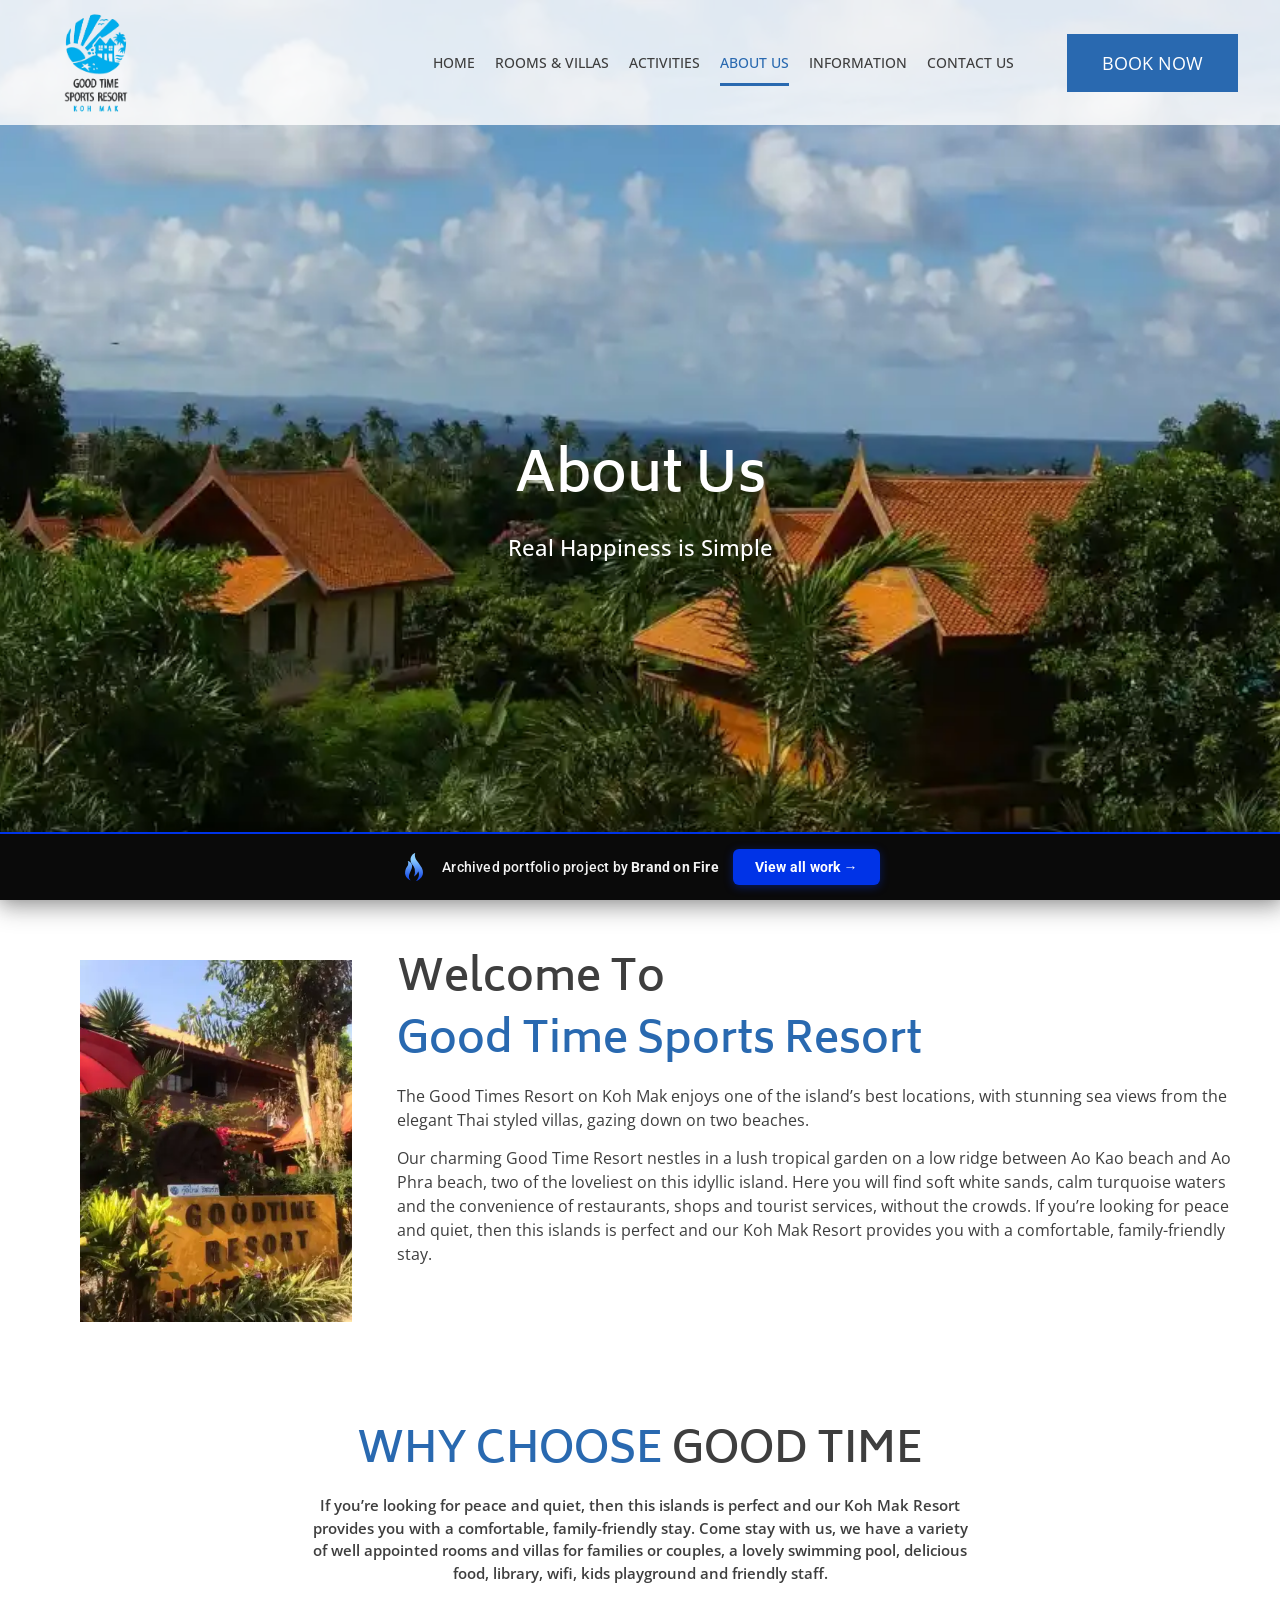
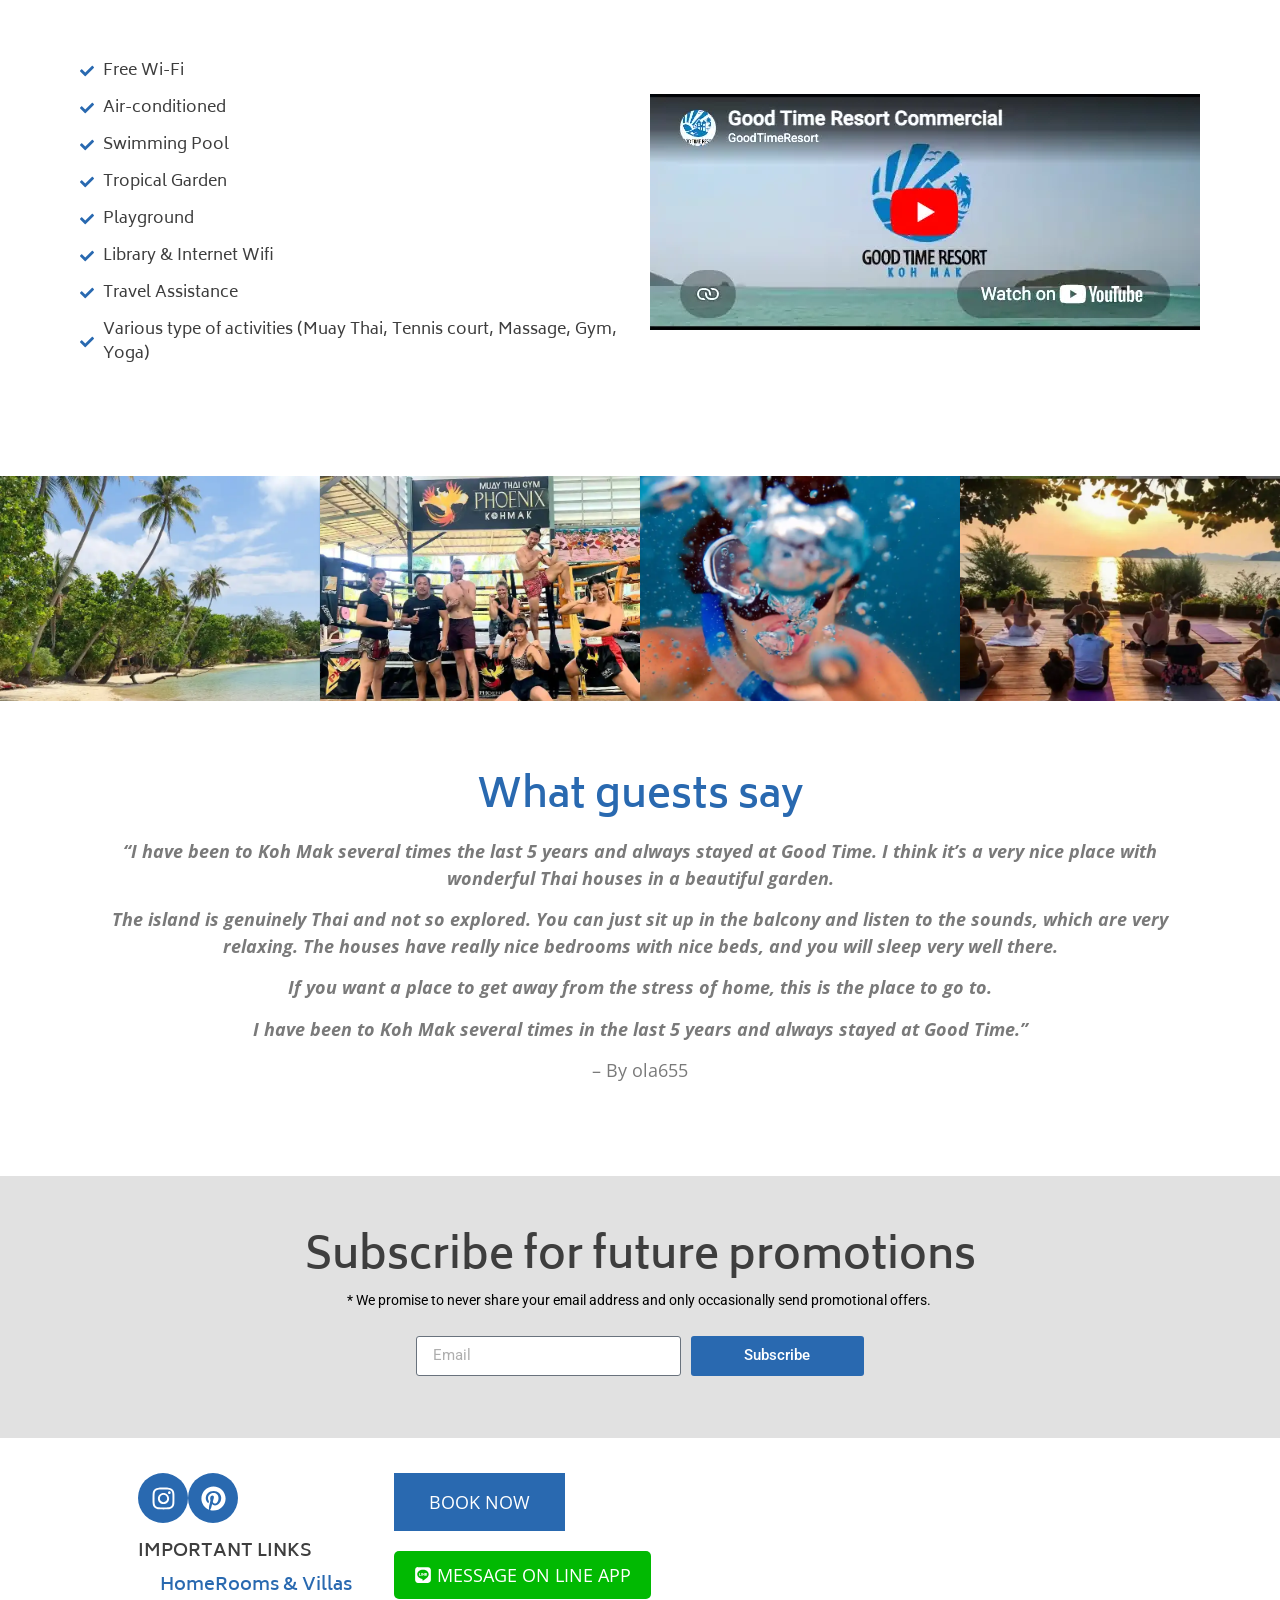
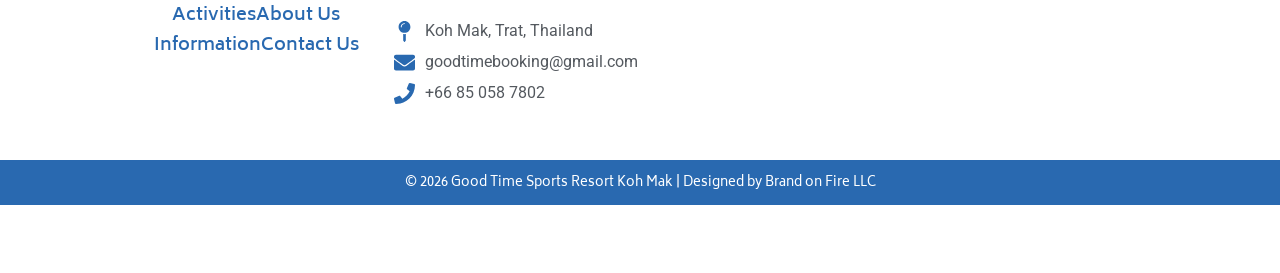
==== commit 0b22cfcf: "Remove the portfolio commenting widget The feedback/commenting collector was an injected shadow-DOM " ====
--- a/about/index.html
+++ b/about/index.html
@@ -1,77 +1,3 @@
-<!doctype html><html lang="en-US" data-bofp="0"><head><meta charset="UTF-8"><meta name="viewport" content="width=device-width, initial-scale=1"><link rel="profile" href="https://gmpg.org/xfn/11"><meta name="robots" content="index, follow, max-image-preview:large, max-snippet:-1, max-video-preview:-1"><title>About Us - Good Time Sports Resort Koh Mak</title><meta property="og:locale" content="en_US"><meta property="og:type" content="article"><meta property="og:title" content="About Us - Good Time Sports Resort Koh Mak"><meta property="og:description" content="About Us Real Happiness is Simple Welcome To Good Time Sports Resort The Good Times Resort on Koh Mak enjoys one of the island’s best locations, with stunning sea views from the elegant Thai styled villas, gazing down on two beaches. Our charming Good Time Resort nestles in a lush tropical garden on a low […]"><meta property="og:url" content="/about/"><meta property="og:site_name" content="Good Time Sports Resort Koh Mak"><meta property="article:publisher" content="https://www.facebook.com/GoodtimeResort/"><meta property="article:modified_time" content="2024-12-13T07:57:08+00:00"><meta property="og:image" content="../_a/ef47d6c15717.webp"><meta property="og:image:width" content="720"><meta property="og:image:height" content="960"><meta property="og:image:type" content="image/webp"><meta name="twitter:card" content="summary_large_image"><meta name="twitter:label1" content="Est. reading time"><meta name="twitter:data1" content="2 minutes"><meta name="generator" content="Elementor 4.1.1; features: e_font_icon_svg, additional_custom_breakpoints; settings: css_print_method-external, google_font-enabled, font_display-swap"><link rel="icon" href="../wp-content/uploads/2024/10/good-time-sports-resort-logo-150x150.webp" sizes="32x32"><link rel="icon" href="../_a/0801070de384.webp" sizes="192x192"><link rel="apple-touch-icon" href="../_a/0801070de384.webp"><meta name="msapplication-TileImage" content="../_a/0801070de384.webp"><meta name="generator" content="WP Rocket 3.20.2" data-wpr-features="wpr_minify_concatenate_js wpr_lazyload_images wpr_lazyload_iframes wpr_minify_css wpr_preload_links wpr_desktop"><link rel="stylesheet" href="../style.css"><style>[data-bofp="1"]{background-color:rgb(255, 255, 255)!important;color:rgb(51, 51, 51)!important}[data-bofp="2"]{background-color:rgba(255, 255, 255, 0.82)!important;color:rgb(51, 51, 51)!important}[data-bofp="3"]{background-color:rgb(225, 225, 225)!important;color:rgb(51, 51, 51)!important}[data-bofp="4"]{background-color:rgb(255, 255, 255)!important;color:rgb(51, 51, 51)!important}[data-bofp="5"]{background-color:rgb(243, 245, 248)!important;color:rgb(51, 51, 51)!important}</style><meta name="robots" content="noindex, nofollow"></head><body class="wp-singular page-template-default page page-id-246 wp-custom-logo wp-embed-responsive wp-theme-hello-elementor hello-elementor-default elementor-default elementor-kit-6 elementor-page elementor-page-246 e--ua-blink e--ua-mac e--ua-webkit dialog-body dialog-lightbox-body dialog-container dialog-lightbox-container" data-elementor-device-mode="desktop" data-bofp="1"><a class="skip-link screen-reader-text" href="#content">Skip to content</a><header data-rocket-location-hash="394f683bc6f079e88bc356e72852686a" data-elementor-type="header" data-elementor-id="15" class="elementor elementor-15 elementor-location-header" data-elementor-post-type="elementor_library"><div class="elementor-element elementor-element-3b2fb08 e-con-full e-flex e-con e-parent e-lazyloaded" data-id="3b2fb08" data-element_type="container" data-e-type="container" data-settings="{&quot;background_background&quot;:&quot;classic&quot;}" data-bofp="2"><div data-rocket-location-hash="d7ae1e0125fa3e099b009305952f5577" class="elementor-element elementor-element-a1ec9e6 e-con-full e-flex e-con e-child" data-id="a1ec9e6" data-element_type="container" data-e-type="container"><div class="elementor-element elementor-element-91f3628 elementor-widget elementor-widget-theme-site-logo elementor-widget-image" data-id="91f3628" data-element_type="widget" data-e-type="widget" data-widget_type="theme-site-logo.default"><div class="elementor-widget-container"><a href="../index.html"><img width="900" height="1200" src="../_a/0801070de384.webp" class="attachment-full size-full wp-image-17 entered lazyloaded" alt="" data-lazy-srcset="../_a/0801070de384.webp 900w, ../wp-content/uploads/2024/10/good-time-sports-resort-logo-150x150.webp 225w, ../wp-content/uploads/2024/10/good-time-sports-resort-logo-150x150.webp 768w" data-lazy-sizes="(max-width: 900px) 100vw, 900px" data-ll-status="loaded" decoding="sync">				</a></div></div></div><div data-rocket-location-hash="aaacfc82f0b3be64171bc17c74be08c6" class="elementor-element elementor-element-5be6a67 e-con-full e-flex e-con e-child" data-id="5be6a67" data-element_type="container" data-e-type="container"><div class="elementor-element elementor-element-41dad96 elementor-nav-menu__align-end elementor-nav-menu--stretch elementor-nav-menu__text-align-center elementor-nav-menu--dropdown-tablet elementor-nav-menu--toggle elementor-nav-menu--burger elementor-widget elementor-widget-nav-menu" data-id="41dad96" data-element_type="widget" data-e-type="widget" data-settings="{&quot;full_width&quot;:&quot;stretch&quot;,&quot;layout&quot;:&quot;horizontal&quot;,&quot;submenu_icon&quot;:{&quot;value&quot;:&quot;&lt;svg aria-hidden=\&quot;true\&quot; class=\&quot;e-font-icon-svg e-fas-caret-down\&quot; viewBox=\&quot;0 0 320 512\&quot; xmlns=\&quot;http:\/\/www.w3.org\/2000\/svg\&quot;&gt;&lt;path d=\&quot;M31.3 192h257.3c17.8 0 26.7 21.5 14.1 34.1L174.1 354.8c-7.8 7.8-20.5 7.8-28.3 0L17.2 226.1C4.6 213.5 13.5 192 31.3 192z\&quot;&gt;&lt;\/path&gt;&lt;\/svg&gt;&quot;,&quot;library&quot;:&quot;fa-solid&quot;},&quot;toggle&quot;:&quot;burger&quot;}" data-widget_type="nav-menu.default"><div class="elementor-widget-container"><nav aria-label="Menu" class="elementor-nav-menu--main elementor-nav-menu__container elementor-nav-menu--layout-horizontal e--pointer-underline e--animation-fade"><ul id="menu-1-41dad96" class="elementor-nav-menu" data-smartmenus-id="1782338275143127"><li class="menu-item menu-item-type-post_type menu-item-object-page menu-item-home menu-item-449"><a href="../index.html" class="elementor-item">Home</a></li><li class="menu-item menu-item-type-post_type menu-item-object-page menu-item-228"><a href="../rooms-villas/index.html" class="elementor-item">Rooms &amp; Villas</a></li><li class="menu-item menu-item-type-post_type menu-item-object-page menu-item-245"><a href="../activities/index.html" class="elementor-item">Activities</a></li><li class="menu-item menu-item-type-post_type menu-item-object-page current-menu-item page_item page-item-246 current_page_item menu-item-284"><a href="../about/index.html" aria-current="page" class="elementor-item elementor-item-active">About Us</a></li><li class="menu-item menu-item-type-post_type menu-item-object-page menu-item-348"><a href="../blog/index.html" class="elementor-item">Information</a></li><li class="menu-item menu-item-type-post_type menu-item-object-page menu-item-458"><a href="../contact-us/index.html" class="elementor-item">Contact Us</a></li></ul>			</nav><div class="elementor-menu-toggle" role="button" tabindex="0" aria-label="Menu Toggle" aria-expanded="false" style=""><svg aria-hidden="true" role="presentation" class="elementor-menu-toggle__icon--open e-font-icon-svg e-eicon-menu-bar" viewBox="0 0 1000 1000" xmlns="http://www.w3.org/2000/svg"><path d="M104 333H896C929 333 958 304 958 271S929 208 896 208H104C71 208 42 237 42 271S71 333 104 333ZM104 583H896C929 583 958 554 958 521S929 458 896 458H104C71 458 42 487 42 521S71 583 104 583ZM104 833H896C929 833 958 804 958 771S929 708 896 708H104C71 708 42 737 42 771S71 833 104 833Z"></path></svg><svg aria-hidden="true" role="presentation" class="elementor-menu-toggle__icon--close e-font-icon-svg e-eicon-close" viewBox="0 0 1000 1000" xmlns="http://www.w3.org/2000/svg"><path d="M742 167L500 408 258 167C246 154 233 150 217 150 196 150 179 158 167 167 154 179 150 196 150 212 150 229 154 242 171 254L408 500 167 742C138 771 138 800 167 829 196 858 225 858 254 829L496 587 738 829C750 842 767 846 783 846 800 846 817 842 829 829 842 817 846 804 846 783 846 767 842 750 829 737L588 500 833 258C863 229 863 200 833 171 804 137 775 137 742 167Z"></path></svg>		</div><nav class="elementor-nav-menu--dropdown elementor-nav-menu__container" aria-hidden="true" style="top: 44px; --menu-height: 0; width: 1366px; left: 0px;"><ul id="menu-2-41dad96" class="elementor-nav-menu" data-smartmenus-id="17823382751432588"><li class="menu-item menu-item-type-post_type menu-item-object-page menu-item-home menu-item-449"><a href="../index.html" class="elementor-item" tabindex="-1">Home</a></li><li class="menu-item menu-item-type-post_type menu-item-object-page menu-item-228"><a href="../rooms-villas/index.html" class="elementor-item" tabindex="-1">Rooms &amp; Villas</a></li><li class="menu-item menu-item-type-post_type menu-item-object-page menu-item-245"><a href="../activities/index.html" class="elementor-item" tabindex="-1">Activities</a></li><li class="menu-item menu-item-type-post_type menu-item-object-page current-menu-item page_item page-item-246 current_page_item menu-item-284"><a href="../about/index.html" aria-current="page" class="elementor-item elementor-item-active" tabindex="-1">About Us</a></li><li class="menu-item menu-item-type-post_type menu-item-object-page menu-item-348"><a href="../blog/index.html" class="elementor-item" tabindex="-1">Information</a></li><li class="menu-item menu-item-type-post_type menu-item-object-page menu-item-458"><a href="../contact-us/index.html" class="elementor-item" tabindex="-1">Contact Us</a></li></ul>			</nav></div></div></div><div data-rocket-location-hash="ba21c5dce3db9eb2fa46a364eaddfea3" class="elementor-element elementor-element-011fe51 e-con-full elementor-hidden-tablet elementor-hidden-mobile e-flex e-con e-child" data-id="011fe51" data-element_type="container" data-e-type="container"><div class="elementor-element elementor-element-bef8195 elementor-widget elementor-widget-button" data-id="bef8195" data-element_type="widget" data-e-type="widget" data-widget_type="button.default"><div class="elementor-widget-container"><div class="elementor-button-wrapper"><a class="elementor-button elementor-button-link elementor-size-sm" href="../contact-us/index.html"><span class="elementor-button-content-wrapper"><span class="elementor-button-text">BOOK NOW</span></span></a></div></div></div></div></div></header><main data-rocket-location-hash="f97f549412469bfed19b5aee8163cd37" id="content" class="site-main post-246 page type-page status-publish hentry"><div data-rocket-location-hash="c83da318538040736752f757a6274db5" class="page-content"><div data-rocket-location-hash="95287ef0b45a979a9262429d448ded05" data-elementor-type="wp-post" data-elementor-id="246" class="elementor elementor-246" data-elementor-post-type="page"><div class="elementor-element elementor-element-f2f4302 e-flex e-con-boxed e-con e-parent e-lazyloaded" data-id="f2f4302" data-element_type="container" data-e-type="container" data-settings="{&quot;background_background&quot;:&quot;classic&quot;}"><div class="e-con-inner"><div class="elementor-element elementor-element-516a135 elementor-widget elementor-widget-heading" data-id="516a135" data-element_type="widget" data-e-type="widget" data-widget_type="heading.default"><div class="elementor-widget-container"><h2 class="elementor-heading-title elementor-size-default">About Us</h2>				</div></div><div class="elementor-element elementor-element-1411514 elementor-widget elementor-widget-text-editor" data-id="1411514" data-element_type="widget" data-e-type="widget" data-widget_type="text-editor.default"><div class="elementor-widget-container"><p>Real Happiness is Simple</p>								</div></div></div></div><div class="elementor-element elementor-element-d25393b e-flex e-con-boxed e-con e-parent e-lazyloaded" data-id="d25393b" data-element_type="container" data-e-type="container"><div class="e-con-inner"><div class="elementor-element elementor-element-3ae699c e-con-full e-flex e-con e-child" data-id="3ae699c" data-element_type="container" data-e-type="container"><div class="elementor-element elementor-element-018fdbb elementor-widget elementor-widget-image" data-id="018fdbb" data-element_type="widget" data-e-type="widget" data-widget_type="image.default"><div class="elementor-widget-container"><img fetchpriority="high" decoding="sync" width="720" height="960" src="../_a/ef47d6c15717.webp" class="attachment-large size-large wp-image-248 entered lazyloaded" alt="" data-lazy-srcset="../_a/ef47d6c15717.webp 720w, ../wp-content/uploads/2024/11/good_time_resort_front_2-7976845-225x300.webp 225w" data-lazy-sizes="(max-width: 720px) 100vw, 720px" data-ll-status="loaded">															</div></div></div><div class="elementor-element elementor-element-19e007e e-con-full e-flex e-con e-child" data-id="19e007e" data-element_type="container" data-e-type="container"><div class="elementor-element elementor-element-061cff3 elementor-widget elementor-widget-heading" data-id="061cff3" data-element_type="widget" data-e-type="widget" data-widget_type="heading.default"><div class="elementor-widget-container"><h2 class="elementor-heading-title elementor-size-default">Welcome To</h2>				</div></div><div class="elementor-element elementor-element-83b5f37 elementor-widget elementor-widget-heading" data-id="83b5f37" data-element_type="widget" data-e-type="widget" data-widget_type="heading.default"><div class="elementor-widget-container"><h2 class="elementor-heading-title elementor-size-default">Good Time Sports Resort</h2>				</div></div><div class="elementor-element elementor-element-2285d70 elementor-widget elementor-widget-text-editor" data-id="2285d70" data-element_type="widget" data-e-type="widget" data-widget_type="text-editor.default"><div class="elementor-widget-container"><p>The Good Times Resort on Koh Mak enjoys one of the island’s best locations, with stunning sea views from the elegant Thai styled villas, gazing down on two beaches.</p><p>Our charming Good Time Resort nestles in a lush tropical garden on a low ridge between Ao Kao beach and Ao Phra beach, two of the loveliest on this idyllic island. Here you will find soft white sands, calm turquoise waters and the convenience of restaurants, shops and tourist services, without the crowds. If you’re looking for peace and quiet, then this islands is perfect and our Koh Mak Resort provides you with a comfortable, family-friendly stay.</p>								</div></div></div></div></div><div class="elementor-element elementor-element-c35c944 e-flex e-con-boxed e-con e-parent e-lazyloaded" data-id="c35c944" data-element_type="container" data-e-type="container"><div class="e-con-inner"><div class="elementor-element elementor-element-9ee0d16 elementor-widget elementor-widget-heading" data-id="9ee0d16" data-element_type="widget" data-e-type="widget" data-widget_type="heading.default"><div class="elementor-widget-container"><h2 class="elementor-heading-title elementor-size-default"><span style="color:#2969B0">WHY CHOOSE</span> GOOD TIME</h2>				</div></div><div class="elementor-element elementor-element-07cbe3a elementor-widget elementor-widget-text-editor" data-id="07cbe3a" data-element_type="widget" data-e-type="widget" data-widget_type="text-editor.default"><div class="elementor-widget-container"><p>If you’re looking for peace and quiet, then this islands is perfect and our Koh Mak Resort provides you with a comfortable, family-friendly stay. Come stay with us, we have a variety of well appointed rooms and villas for families or couples, a lovely swimming pool, delicious food, library, wifi, kids playground and friendly staff.</p>								</div></div></div></div><div class="elementor-element elementor-element-0c64b48 e-flex e-con-boxed e-con e-parent e-lazyloaded" data-id="0c64b48" data-element_type="container" data-e-type="container"><div class="e-con-inner"><div class="elementor-element elementor-element-6c41430 e-con-full e-flex e-con e-child" data-id="6c41430" data-element_type="container" data-e-type="container"><div class="elementor-element elementor-element-cd7e198 elementor-icon-list--layout-traditional elementor-list-item-link-full_width elementor-widget elementor-widget-icon-list" data-id="cd7e198" data-element_type="widget" data-e-type="widget" data-widget_type="icon-list.default"><div class="elementor-widget-container"><ul class="elementor-icon-list-items"><li class="elementor-icon-list-item"><span class="elementor-icon-list-icon"><svg aria-hidden="true" class="e-font-icon-svg e-fas-check" viewBox="0 0 512 512" xmlns="http://www.w3.org/2000/svg"><path d="M173.898 439.404l-166.4-166.4c-9.997-9.997-9.997-26.206 0-36.204l36.203-36.204c9.997-9.998 26.207-9.998 36.204 0L192 312.69 432.095 72.596c9.997-9.997 26.207-9.997 36.204 0l36.203 36.204c9.997 9.997 9.997 26.206 0 36.204l-294.4 294.401c-9.998 9.997-26.207 9.997-36.204-.001z"></path></svg>						</span><span class="elementor-icon-list-text">Free Wi-Fi</span></li><li class="elementor-icon-list-item"><span class="elementor-icon-list-icon"><svg aria-hidden="true" class="e-font-icon-svg e-fas-check" viewBox="0 0 512 512" xmlns="http://www.w3.org/2000/svg"><path d="M173.898 439.404l-166.4-166.4c-9.997-9.997-9.997-26.206 0-36.204l36.203-36.204c9.997-9.998 26.207-9.998 36.204 0L192 312.69 432.095 72.596c9.997-9.997 26.207-9.997 36.204 0l36.203 36.204c9.997 9.997 9.997 26.206 0 36.204l-294.4 294.401c-9.998 9.997-26.207 9.997-36.204-.001z"></path></svg>						</span><span class="elementor-icon-list-text">Air-conditioned</span></li><li class="elementor-icon-list-item"><span class="elementor-icon-list-icon"><svg aria-hidden="true" class="e-font-icon-svg e-fas-check" viewBox="0 0 512 512" xmlns="http://www.w3.org/2000/svg"><path d="M173.898 439.404l-166.4-166.4c-9.997-9.997-9.997-26.206 0-36.204l36.203-36.204c9.997-9.998 26.207-9.998 36.204 0L192 312.69 432.095 72.596c9.997-9.997 26.207-9.997 36.204 0l36.203 36.204c9.997 9.997 9.997 26.206 0 36.204l-294.4 294.401c-9.998 9.997-26.207 9.997-36.204-.001z"></path></svg>						</span><span class="elementor-icon-list-text">Swimming Pool</span></li><li class="elementor-icon-list-item"><span class="elementor-icon-list-icon"><svg aria-hidden="true" class="e-font-icon-svg e-fas-check" viewBox="0 0 512 512" xmlns="http://www.w3.org/2000/svg"><path d="M173.898 439.404l-166.4-166.4c-9.997-9.997-9.997-26.206 0-36.204l36.203-36.204c9.997-9.998 26.207-9.998 36.204 0L192 312.69 432.095 72.596c9.997-9.997 26.207-9.997 36.204 0l36.203 36.204c9.997 9.997 9.997 26.206 0 36.204l-294.4 294.401c-9.998 9.997-26.207 9.997-36.204-.001z"></path></svg>						</span><span class="elementor-icon-list-text">Tropical Garden</span></li><li class="elementor-icon-list-item"><span class="elementor-icon-list-icon"><svg aria-hidden="true" class="e-font-icon-svg e-fas-check" viewBox="0 0 512 512" xmlns="http://www.w3.org/2000/svg"><path d="M173.898 439.404l-166.4-166.4c-9.997-9.997-9.997-26.206 0-36.204l36.203-36.204c9.997-9.998 26.207-9.998 36.204 0L192 312.69 432.095 72.596c9.997-9.997 26.207-9.997 36.204 0l36.203 36.204c9.997 9.997 9.997 26.206 0 36.204l-294.4 294.401c-9.998 9.997-26.207 9.997-36.204-.001z"></path></svg>						</span><span class="elementor-icon-list-text">Playground</span></li><li class="elementor-icon-list-item"><span class="elementor-icon-list-icon"><svg aria-hidden="true" class="e-font-icon-svg e-fas-check" viewBox="0 0 512 512" xmlns="http://www.w3.org/2000/svg"><path d="M173.898 439.404l-166.4-166.4c-9.997-9.997-9.997-26.206 0-36.204l36.203-36.204c9.997-9.998 26.207-9.998 36.204 0L192 312.69 432.095 72.596c9.997-9.997 26.207-9.997 36.204 0l36.203 36.204c9.997 9.997 9.997 26.206 0 36.204l-294.4 294.401c-9.998 9.997-26.207 9.997-36.204-.001z"></path></svg>						</span><span class="elementor-icon-list-text">Library &amp; Internet Wifi</span></li><li class="elementor-icon-list-item"><span class="elementor-icon-list-icon"><svg aria-hidden="true" class="e-font-icon-svg e-fas-check" viewBox="0 0 512 512" xmlns="http://www.w3.org/2000/svg"><path d="M173.898 439.404l-166.4-166.4c-9.997-9.997-9.997-26.206 0-36.204l36.203-36.204c9.997-9.998 26.207-9.998 36.204 0L192 312.69 432.095 72.596c9.997-9.997 26.207-9.997 36.204 0l36.203 36.204c9.997 9.997 9.997 26.206 0 36.204l-294.4 294.401c-9.998 9.997-26.207 9.997-36.204-.001z"></path></svg>						</span><span class="elementor-icon-list-text">Travel Assistance</span></li><li class="elementor-icon-list-item"><span class="elementor-icon-list-icon"><svg aria-hidden="true" class="e-font-icon-svg e-fas-check" viewBox="0 0 512 512" xmlns="http://www.w3.org/2000/svg"><path d="M173.898 439.404l-166.4-166.4c-9.997-9.997-9.997-26.206 0-36.204l36.203-36.204c9.997-9.998 26.207-9.998 36.204 0L192 312.69 432.095 72.596c9.997-9.997 26.207-9.997 36.204 0l36.203 36.204c9.997 9.997 9.997 26.206 0 36.204l-294.4 294.401c-9.998 9.997-26.207 9.997-36.204-.001z"></path></svg>						</span><span class="elementor-icon-list-text">Various type of activities (Muay Thai, Tennis court, Massage, Gym, Yoga)</span></li></ul></div></div></div><div class="elementor-element elementor-element-09e324d e-con-full e-flex e-con e-child" data-id="09e324d" data-element_type="container" data-e-type="container"><div class="elementor-element elementor-element-f74cf28 elementor-widget elementor-widget-video" data-id="f74cf28" data-element_type="widget" data-e-type="widget" data-settings="{&quot;youtube_url&quot;:&quot;https:\/\/youtu.be\/MQYjtPtjMPk?si=QIupl0rfKk5iIPJV&quot;,&quot;yt_privacy&quot;:&quot;yes&quot;,&quot;video_type&quot;:&quot;youtube&quot;}" data-widget_type="video.default"><div class="elementor-widget-container"><div class="elementor-wrapper elementor-open-inline"><img src="../_a/84cfcaed0666.bin" alt="" style="max-width: 100%; height: auto; display: block;">		</div></div></div></div></div></div><div class="elementor-element elementor-element-fc09864 e-con-full e-flex e-con e-parent e-lazyloaded" data-id="fc09864" data-element_type="container" data-e-type="container"><div class="elementor-element elementor-element-5e1d570 e-con-full e-flex e-con e-child" data-id="5e1d570" data-element_type="container" data-e-type="container" data-settings="{&quot;background_background&quot;:&quot;classic&quot;}"></div><div class="elementor-element elementor-element-bee3a63 e-con-full e-flex e-con e-child" data-id="bee3a63" data-element_type="container" data-e-type="container" data-settings="{&quot;background_background&quot;:&quot;classic&quot;}"></div><div class="elementor-element elementor-element-44dedd4 e-con-full e-flex e-con e-child" data-id="44dedd4" data-element_type="container" data-e-type="container" data-settings="{&quot;background_background&quot;:&quot;classic&quot;}"></div><div class="elementor-element elementor-element-f21ef81 e-con-full e-flex e-con e-child" data-id="f21ef81" data-element_type="container" data-e-type="container" data-settings="{&quot;background_background&quot;:&quot;classic&quot;}"></div></div><div class="elementor-element elementor-element-4c79124 e-flex e-con-boxed e-con e-parent e-lazyloaded" data-id="4c79124" data-element_type="container" data-e-type="container"><div class="e-con-inner"><div class="elementor-element elementor-element-71a1650 elementor-widget elementor-widget-heading" data-id="71a1650" data-element_type="widget" data-e-type="widget" data-widget_type="heading.default"><div class="elementor-widget-container"><h2 class="elementor-heading-title elementor-size-default">What guests say</h2>				</div></div><div class="elementor-element elementor-element-a8eff66 elementor-widget elementor-widget-text-editor" data-id="a8eff66" data-element_type="widget" data-e-type="widget" data-widget_type="text-editor.default"><div class="elementor-widget-container"><p><strong><em>“I have been to Koh Mak several times the last 5 years and always stayed at Good Time. </em><em>I think it’s a very nice place with wonderful Thai houses in a beautiful garden.</em></strong></p><p><strong><em>The island is genuinely Thai and not so explored. You can just sit up in the balcony and listen to the sounds, which are very relaxing. </em><em>The houses have really nice bedrooms with nice beds, and you will sleep very well there.</em></strong></p><p><strong><em>If you want a place to get away from the stress of home, this is the place to go to.</em></strong></p><p><strong><em>I have been to Koh Mak several times in the last 5 years and always stayed at Good Time.”</em></strong></p><p>– By ola655</p>								</div></div></div></div></div></div></main><footer data-elementor-type="footer" data-elementor-id="129" class="elementor elementor-129 elementor-location-footer" data-elementor-post-type="elementor_library"><div class="elementor-element elementor-element-5db1f760 e-flex e-con-boxed e-con e-parent e-lazyloaded" data-id="5db1f760" data-element_type="container" data-e-type="container" data-settings="{&quot;background_background&quot;:&quot;classic&quot;}" data-bofp="3"><div class="e-con-inner"><div class="elementor-element elementor-element-30591415 elementor-widget elementor-widget-heading" data-id="30591415" data-element_type="widget" data-e-type="widget" data-widget_type="heading.default"><div class="elementor-widget-container"><h2 class="elementor-heading-title elementor-size-default">Subscribe for future promotions</h2>				</div></div><div class="elementor-element elementor-element-b568409 elementor-widget elementor-widget-text-editor" data-id="b568409" data-element_type="widget" data-e-type="widget" data-widget_type="text-editor.default"><div class="elementor-widget-container"><p>* We promise to never share your email address and only occasionally send promotional offers.&nbsp;</p>								</div></div><div class="elementor-element elementor-element-be6fe87 elementor-button-align-stretch elementor-widget elementor-widget-form" data-id="be6fe87" data-element_type="widget" data-e-type="widget" data-settings="{&quot;button_width&quot;:&quot;40&quot;,&quot;step_next_label&quot;:&quot;Next&quot;,&quot;step_previous_label&quot;:&quot;Previous&quot;,&quot;step_type&quot;:&quot;number_text&quot;,&quot;step_icon_shape&quot;:&quot;circle&quot;}" data-widget_type="form.default"><div class="elementor-widget-container"><form class="elementor-form" method="post" name="Subscribe" aria-label="Subscribe"><input type="hidden" name="post_id" value="129" style=""><input type="hidden" name="form_id" value="be6fe87" style=""><input type="hidden" name="referer_title" value="Page not found - Good Time Sports Resort Koh Mak" style=""><div class="elementor-form-fields-wrapper elementor-labels-"><div class="elementor-field-type-email elementor-field-group elementor-column elementor-field-group-email elementor-col-60 elementor-field-required"><label for="form-field-email" class="elementor-field-label elementor-screen-only">
+<!doctype html><html lang="en-US" data-bofp="0"><head><meta charset="UTF-8"><meta name="viewport" content="width=device-width, initial-scale=1"><link rel="profile" href="https://gmpg.org/xfn/11"><meta name="robots" content="index, follow, max-image-preview:large, max-snippet:-1, max-video-preview:-1"><title>About Us - Good Time Sports Resort Koh Mak</title><meta property="og:locale" content="en_US"><meta property="og:type" content="article"><meta property="og:title" content="About Us - Good Time Sports Resort Koh Mak"><meta property="og:description" content="About Us Real Happiness is Simple Welcome To Good Time Sports Resort The Good Times Resort on Koh Mak enjoys one of the island’s best locations, with stunning sea views from the elegant Thai styled villas, gazing down on two beaches. Our charming Good Time Resort nestles in a lush tropical garden on a low […]"><meta property="og:url" content="/about/"><meta property="og:site_name" content="Good Time Sports Resort Koh Mak"><meta property="article:publisher" content="https://www.facebook.com/GoodtimeResort/"><meta property="article:modified_time" content="2024-12-13T07:57:08+00:00"><meta property="og:image" content="../_a/ef47d6c15717.webp"><meta property="og:image:width" content="720"><meta property="og:image:height" content="960"><meta property="og:image:type" content="image/webp"><meta name="twitter:card" content="summary_large_image"><meta name="twitter:label1" content="Est. reading time"><meta name="twitter:data1" content="2 minutes"><meta name="generator" content="Elementor 4.1.1; features: e_font_icon_svg, additional_custom_breakpoints; settings: css_print_method-external, google_font-enabled, font_display-swap"><link rel="icon" href="../wp-content/uploads/2024/10/good-time-sports-resort-logo-150x150.webp" sizes="32x32"><link rel="icon" href="../_a/0801070de384.webp" sizes="192x192"><link rel="apple-touch-icon" href="../_a/0801070de384.webp"><meta name="msapplication-TileImage" content="../_a/0801070de384.webp"><meta name="generator" content="WP Rocket 3.20.2" data-wpr-features="wpr_minify_concatenate_js wpr_lazyload_images wpr_lazyload_iframes wpr_minify_css wpr_preload_links wpr_desktop"><link rel="stylesheet" href="../style.css"><style>[data-bofp="1"]{background-color:rgb(255, 255, 255)!important;color:rgb(51, 51, 51)!important}[data-bofp="2"]{background-color:rgba(255, 255, 255, 0.82)!important;color:rgb(51, 51, 51)!important}[data-bofp="3"]{background-color:rgb(225, 225, 225)!important;color:rgb(51, 51, 51)!important}[data-bofp="4"]{background-color:rgb(255, 255, 255)!important;color:rgb(51, 51, 51)!important}[data-bofp="5"]{background-color:rgb(243, 245, 248)!important;color:rgb(51, 51, 51)!important}</style><meta name="robots" content="noindex, nofollow"></head><body class="wp-singular page-template-default page page-id-246 wp-custom-logo wp-embed-responsive wp-theme-hello-elementor hello-elementor-default elementor-default elementor-kit-6 elementor-page elementor-page-246 e--ua-blink e--ua-mac e--ua-webkit dialog-body dialog-lightbox-body dialog-container dialog-lightbox-container" data-elementor-device-mode="desktop" data-bofp="1"><a class="skip-link screen-reader-text" href="#content">Skip to content</a><header data-rocket-location-hash="394f683bc6f079e88bc356e72852686a" data-elementor-type="header" data-elementor-id="15" class="elementor elementor-15 elementor-location-header" data-elementor-post-type="elementor_library"><div class="elementor-element elementor-element-3b2fb08 e-con-full e-flex e-con e-parent e-lazyloaded" data-id="3b2fb08" data-element_type="container" data-e-type="container" data-settings="{&quot;background_background&quot;:&quot;classic&quot;}" data-bofp="2"><div data-rocket-location-hash="d7ae1e0125fa3e099b009305952f5577" class="elementor-element elementor-element-a1ec9e6 e-con-full e-flex e-con e-child" data-id="a1ec9e6" data-element_type="container" data-e-type="container"><div class="elementor-element elementor-element-91f3628 elementor-widget elementor-widget-theme-site-logo elementor-widget-image" data-id="91f3628" data-element_type="widget" data-e-type="widget" data-widget_type="theme-site-logo.default"><div class="elementor-widget-container"><a href="../index.html"><img width="900" height="1200" src="../_a/0801070de384.webp" class="attachment-full size-full wp-image-17 entered lazyloaded" alt="" data-lazy-srcset="../wp-content/uploads/2024/10/good-time-sports-resort-logo-150x150.webp 225w, ../_a/0801070de384.webp 900w" data-lazy-sizes="(max-width: 900px) 100vw, 900px" data-ll-status="loaded" decoding="sync">				</a></div></div></div><div data-rocket-location-hash="aaacfc82f0b3be64171bc17c74be08c6" class="elementor-element elementor-element-5be6a67 e-con-full e-flex e-con e-child" data-id="5be6a67" data-element_type="container" data-e-type="container"><div class="elementor-element elementor-element-41dad96 elementor-nav-menu__align-end elementor-nav-menu--stretch elementor-nav-menu__text-align-center elementor-nav-menu--dropdown-tablet elementor-nav-menu--toggle elementor-nav-menu--burger elementor-widget elementor-widget-nav-menu" data-id="41dad96" data-element_type="widget" data-e-type="widget" data-settings="{&quot;full_width&quot;:&quot;stretch&quot;,&quot;layout&quot;:&quot;horizontal&quot;,&quot;submenu_icon&quot;:{&quot;value&quot;:&quot;&lt;svg aria-hidden=\&quot;true\&quot; class=\&quot;e-font-icon-svg e-fas-caret-down\&quot; viewBox=\&quot;0 0 320 512\&quot; xmlns=\&quot;http:\/\/www.w3.org\/2000\/svg\&quot;&gt;&lt;path d=\&quot;M31.3 192h257.3c17.8 0 26.7 21.5 14.1 34.1L174.1 354.8c-7.8 7.8-20.5 7.8-28.3 0L17.2 226.1C4.6 213.5 13.5 192 31.3 192z\&quot;&gt;&lt;\/path&gt;&lt;\/svg&gt;&quot;,&quot;library&quot;:&quot;fa-solid&quot;},&quot;toggle&quot;:&quot;burger&quot;}" data-widget_type="nav-menu.default"><div class="elementor-widget-container"><nav aria-label="Menu" class="elementor-nav-menu--main elementor-nav-menu__container elementor-nav-menu--layout-horizontal e--pointer-underline e--animation-fade"><ul id="menu-1-41dad96" class="elementor-nav-menu" data-smartmenus-id="1782338275143127"><li class="menu-item menu-item-type-post_type menu-item-object-page menu-item-home menu-item-449"><a href="../index.html" class="elementor-item">Home</a></li><li class="menu-item menu-item-type-post_type menu-item-object-page menu-item-228"><a href="../rooms-villas/index.html" class="elementor-item">Rooms &amp; Villas</a></li><li class="menu-item menu-item-type-post_type menu-item-object-page menu-item-245"><a href="../activities/index.html" class="elementor-item">Activities</a></li><li class="menu-item menu-item-type-post_type menu-item-object-page current-menu-item page_item page-item-246 current_page_item menu-item-284"><a href="../about/index.html" aria-current="page" class="elementor-item elementor-item-active">About Us</a></li><li class="menu-item menu-item-type-post_type menu-item-object-page menu-item-348"><a href="../blog/index.html" class="elementor-item">Information</a></li><li class="menu-item menu-item-type-post_type menu-item-object-page menu-item-458"><a href="../contact-us/index.html" class="elementor-item">Contact Us</a></li></ul>			</nav><div class="elementor-menu-toggle" role="button" tabindex="0" aria-label="Menu Toggle" aria-expanded="false" style=""><svg aria-hidden="true" role="presentation" class="elementor-menu-toggle__icon--open e-font-icon-svg e-eicon-menu-bar" viewBox="0 0 1000 1000" xmlns="http://www.w3.org/2000/svg"><path d="M104 333H896C929 333 958 304 958 271S929 208 896 208H104C71 208 42 237 42 271S71 333 104 333ZM104 583H896C929 583 958 554 958 521S929 458 896 458H104C71 458 42 487 42 521S71 583 104 583ZM104 833H896C929 833 958 804 958 771S929 708 896 708H104C71 708 42 737 42 771S71 833 104 833Z"></path></svg><svg aria-hidden="true" role="presentation" class="elementor-menu-toggle__icon--close e-font-icon-svg e-eicon-close" viewBox="0 0 1000 1000" xmlns="http://www.w3.org/2000/svg"><path d="M742 167L500 408 258 167C246 154 233 150 217 150 196 150 179 158 167 167 154 179 150 196 150 212 150 229 154 242 171 254L408 500 167 742C138 771 138 800 167 829 196 858 225 858 254 829L496 587 738 829C750 842 767 846 783 846 800 846 817 842 829 829 842 817 846 804 846 783 846 767 842 750 829 737L588 500 833 258C863 229 863 200 833 171 804 137 775 137 742 167Z"></path></svg>		</div><nav class="elementor-nav-menu--dropdown elementor-nav-menu__container" aria-hidden="true" style="top: 44px; --menu-height: 0; width: 1366px; left: 0px;"><ul id="menu-2-41dad96" class="elementor-nav-menu" data-smartmenus-id="17823382751432588"><li class="menu-item menu-item-type-post_type menu-item-object-page menu-item-home menu-item-449"><a href="../index.html" class="elementor-item" tabindex="-1">Home</a></li><li class="menu-item menu-item-type-post_type menu-item-object-page menu-item-228"><a href="../rooms-villas/index.html" class="elementor-item" tabindex="-1">Rooms &amp; Villas</a></li><li class="menu-item menu-item-type-post_type menu-item-object-page menu-item-245"><a href="../activities/index.html" class="elementor-item" tabindex="-1">Activities</a></li><li class="menu-item menu-item-type-post_type menu-item-object-page current-menu-item page_item page-item-246 current_page_item menu-item-284"><a href="../about/index.html" aria-current="page" class="elementor-item elementor-item-active" tabindex="-1">About Us</a></li><li class="menu-item menu-item-type-post_type menu-item-object-page menu-item-348"><a href="../blog/index.html" class="elementor-item" tabindex="-1">Information</a></li><li class="menu-item menu-item-type-post_type menu-item-object-page menu-item-458"><a href="../contact-us/index.html" class="elementor-item" tabindex="-1">Contact Us</a></li></ul>			</nav></div></div></div><div data-rocket-location-hash="ba21c5dce3db9eb2fa46a364eaddfea3" class="elementor-element elementor-element-011fe51 e-con-full elementor-hidden-tablet elementor-hidden-mobile e-flex e-con e-child" data-id="011fe51" data-element_type="container" data-e-type="container"><div class="elementor-element elementor-element-bef8195 elementor-widget elementor-widget-button" data-id="bef8195" data-element_type="widget" data-e-type="widget" data-widget_type="button.default"><div class="elementor-widget-container"><div class="elementor-button-wrapper"><a class="elementor-button elementor-button-link elementor-size-sm" href="../contact-us/index.html"><span class="elementor-button-content-wrapper"><span class="elementor-button-text">BOOK NOW</span></span></a></div></div></div></div></div></header><main data-rocket-location-hash="f97f549412469bfed19b5aee8163cd37" id="content" class="site-main post-246 page type-page status-publish hentry"><div data-rocket-location-hash="c83da318538040736752f757a6274db5" class="page-content"><div data-rocket-location-hash="95287ef0b45a979a9262429d448ded05" data-elementor-type="wp-post" data-elementor-id="246" class="elementor elementor-246" data-elementor-post-type="page"><div class="elementor-element elementor-element-f2f4302 e-flex e-con-boxed e-con e-parent e-lazyloaded" data-id="f2f4302" data-element_type="container" data-e-type="container" data-settings="{&quot;background_background&quot;:&quot;classic&quot;}"><div class="e-con-inner"><div class="elementor-element elementor-element-516a135 elementor-widget elementor-widget-heading" data-id="516a135" data-element_type="widget" data-e-type="widget" data-widget_type="heading.default"><div class="elementor-widget-container"><h2 class="elementor-heading-title elementor-size-default">About Us</h2>				</div></div><div class="elementor-element elementor-element-1411514 elementor-widget elementor-widget-text-editor" data-id="1411514" data-element_type="widget" data-e-type="widget" data-widget_type="text-editor.default"><div class="elementor-widget-container"><p>Real Happiness is Simple</p>								</div></div></div></div><div class="elementor-element elementor-element-d25393b e-flex e-con-boxed e-con e-parent e-lazyloaded" data-id="d25393b" data-element_type="container" data-e-type="container"><div class="e-con-inner"><div class="elementor-element elementor-element-3ae699c e-con-full e-flex e-con e-child" data-id="3ae699c" data-element_type="container" data-e-type="container"><div class="elementor-element elementor-element-018fdbb elementor-widget elementor-widget-image" data-id="018fdbb" data-element_type="widget" data-e-type="widget" data-widget_type="image.default"><div class="elementor-widget-container"><img fetchpriority="high" decoding="sync" width="720" height="960" src="../_a/ef47d6c15717.webp" class="attachment-large size-large wp-image-248 entered lazyloaded" alt="" data-lazy-srcset="../_a/ef47d6c15717.webp 720w, ../wp-content/uploads/2024/11/good_time_resort_front_2-7976845-225x300.webp 225w" data-lazy-sizes="(max-width: 720px) 100vw, 720px" data-ll-status="loaded">															</div></div></div><div class="elementor-element elementor-element-19e007e e-con-full e-flex e-con e-child" data-id="19e007e" data-element_type="container" data-e-type="container"><div class="elementor-element elementor-element-061cff3 elementor-widget elementor-widget-heading" data-id="061cff3" data-element_type="widget" data-e-type="widget" data-widget_type="heading.default"><div class="elementor-widget-container"><h2 class="elementor-heading-title elementor-size-default">Welcome To</h2>				</div></div><div class="elementor-element elementor-element-83b5f37 elementor-widget elementor-widget-heading" data-id="83b5f37" data-element_type="widget" data-e-type="widget" data-widget_type="heading.default"><div class="elementor-widget-container"><h2 class="elementor-heading-title elementor-size-default">Good Time Sports Resort</h2>				</div></div><div class="elementor-element elementor-element-2285d70 elementor-widget elementor-widget-text-editor" data-id="2285d70" data-element_type="widget" data-e-type="widget" data-widget_type="text-editor.default"><div class="elementor-widget-container"><p>The Good Times Resort on Koh Mak enjoys one of the island’s best locations, with stunning sea views from the elegant Thai styled villas, gazing down on two beaches.</p><p>Our charming Good Time Resort nestles in a lush tropical garden on a low ridge between Ao Kao beach and Ao Phra beach, two of the loveliest on this idyllic island. Here you will find soft white sands, calm turquoise waters and the convenience of restaurants, shops and tourist services, without the crowds. If you’re looking for peace and quiet, then this islands is perfect and our Koh Mak Resort provides you with a comfortable, family-friendly stay.</p>								</div></div></div></div></div><div class="elementor-element elementor-element-c35c944 e-flex e-con-boxed e-con e-parent e-lazyloaded" data-id="c35c944" data-element_type="container" data-e-type="container"><div class="e-con-inner"><div class="elementor-element elementor-element-9ee0d16 elementor-widget elementor-widget-heading" data-id="9ee0d16" data-element_type="widget" data-e-type="widget" data-widget_type="heading.default"><div class="elementor-widget-container"><h2 class="elementor-heading-title elementor-size-default"><span style="color:#2969B0">WHY CHOOSE</span> GOOD TIME</h2>				</div></div><div class="elementor-element elementor-element-07cbe3a elementor-widget elementor-widget-text-editor" data-id="07cbe3a" data-element_type="widget" data-e-type="widget" data-widget_type="text-editor.default"><div class="elementor-widget-container"><p>If you’re looking for peace and quiet, then this islands is perfect and our Koh Mak Resort provides you with a comfortable, family-friendly stay. Come stay with us, we have a variety of well appointed rooms and villas for families or couples, a lovely swimming pool, delicious food, library, wifi, kids playground and friendly staff.</p>								</div></div></div></div><div class="elementor-element elementor-element-0c64b48 e-flex e-con-boxed e-con e-parent e-lazyloaded" data-id="0c64b48" data-element_type="container" data-e-type="container"><div class="e-con-inner"><div class="elementor-element elementor-element-6c41430 e-con-full e-flex e-con e-child" data-id="6c41430" data-element_type="container" data-e-type="container"><div class="elementor-element elementor-element-cd7e198 elementor-icon-list--layout-traditional elementor-list-item-link-full_width elementor-widget elementor-widget-icon-list" data-id="cd7e198" data-element_type="widget" data-e-type="widget" data-widget_type="icon-list.default"><div class="elementor-widget-container"><ul class="elementor-icon-list-items"><li class="elementor-icon-list-item"><span class="elementor-icon-list-icon"><svg aria-hidden="true" class="e-font-icon-svg e-fas-check" viewBox="0 0 512 512" xmlns="http://www.w3.org/2000/svg"><path d="M173.898 439.404l-166.4-166.4c-9.997-9.997-9.997-26.206 0-36.204l36.203-36.204c9.997-9.998 26.207-9.998 36.204 0L192 312.69 432.095 72.596c9.997-9.997 26.207-9.997 36.204 0l36.203 36.204c9.997 9.997 9.997 26.206 0 36.204l-294.4 294.401c-9.998 9.997-26.207 9.997-36.204-.001z"></path></svg>						</span><span class="elementor-icon-list-text">Free Wi-Fi</span></li><li class="elementor-icon-list-item"><span class="elementor-icon-list-icon"><svg aria-hidden="true" class="e-font-icon-svg e-fas-check" viewBox="0 0 512 512" xmlns="http://www.w3.org/2000/svg"><path d="M173.898 439.404l-166.4-166.4c-9.997-9.997-9.997-26.206 0-36.204l36.203-36.204c9.997-9.998 26.207-9.998 36.204 0L192 312.69 432.095 72.596c9.997-9.997 26.207-9.997 36.204 0l36.203 36.204c9.997 9.997 9.997 26.206 0 36.204l-294.4 294.401c-9.998 9.997-26.207 9.997-36.204-.001z"></path></svg>						</span><span class="elementor-icon-list-text">Air-conditioned</span></li><li class="elementor-icon-list-item"><span class="elementor-icon-list-icon"><svg aria-hidden="true" class="e-font-icon-svg e-fas-check" viewBox="0 0 512 512" xmlns="http://www.w3.org/2000/svg"><path d="M173.898 439.404l-166.4-166.4c-9.997-9.997-9.997-26.206 0-36.204l36.203-36.204c9.997-9.998 26.207-9.998 36.204 0L192 312.69 432.095 72.596c9.997-9.997 26.207-9.997 36.204 0l36.203 36.204c9.997 9.997 9.997 26.206 0 36.204l-294.4 294.401c-9.998 9.997-26.207 9.997-36.204-.001z"></path></svg>						</span><span class="elementor-icon-list-text">Swimming Pool</span></li><li class="elementor-icon-list-item"><span class="elementor-icon-list-icon"><svg aria-hidden="true" class="e-font-icon-svg e-fas-check" viewBox="0 0 512 512" xmlns="http://www.w3.org/2000/svg"><path d="M173.898 439.404l-166.4-166.4c-9.997-9.997-9.997-26.206 0-36.204l36.203-36.204c9.997-9.998 26.207-9.998 36.204 0L192 312.69 432.095 72.596c9.997-9.997 26.207-9.997 36.204 0l36.203 36.204c9.997 9.997 9.997 26.206 0 36.204l-294.4 294.401c-9.998 9.997-26.207 9.997-36.204-.001z"></path></svg>						</span><span class="elementor-icon-list-text">Tropical Garden</span></li><li class="elementor-icon-list-item"><span class="elementor-icon-list-icon"><svg aria-hidden="true" class="e-font-icon-svg e-fas-check" viewBox="0 0 512 512" xmlns="http://www.w3.org/2000/svg"><path d="M173.898 439.404l-166.4-166.4c-9.997-9.997-9.997-26.206 0-36.204l36.203-36.204c9.997-9.998 26.207-9.998 36.204 0L192 312.69 432.095 72.596c9.997-9.997 26.207-9.997 36.204 0l36.203 36.204c9.997 9.997 9.997 26.206 0 36.204l-294.4 294.401c-9.998 9.997-26.207 9.997-36.204-.001z"></path></svg>						</span><span class="elementor-icon-list-text">Playground</span></li><li class="elementor-icon-list-item"><span class="elementor-icon-list-icon"><svg aria-hidden="true" class="e-font-icon-svg e-fas-check" viewBox="0 0 512 512" xmlns="http://www.w3.org/2000/svg"><path d="M173.898 439.404l-166.4-166.4c-9.997-9.997-9.997-26.206 0-36.204l36.203-36.204c9.997-9.998 26.207-9.998 36.204 0L192 312.69 432.095 72.596c9.997-9.997 26.207-9.997 36.204 0l36.203 36.204c9.997 9.997 9.997 26.206 0 36.204l-294.4 294.401c-9.998 9.997-26.207 9.997-36.204-.001z"></path></svg>						</span><span class="elementor-icon-list-text">Library &amp; Internet Wifi</span></li><li class="elementor-icon-list-item"><span class="elementor-icon-list-icon"><svg aria-hidden="true" class="e-font-icon-svg e-fas-check" viewBox="0 0 512 512" xmlns="http://www.w3.org/2000/svg"><path d="M173.898 439.404l-166.4-166.4c-9.997-9.997-9.997-26.206 0-36.204l36.203-36.204c9.997-9.998 26.207-9.998 36.204 0L192 312.69 432.095 72.596c9.997-9.997 26.207-9.997 36.204 0l36.203 36.204c9.997 9.997 9.997 26.206 0 36.204l-294.4 294.401c-9.998 9.997-26.207 9.997-36.204-.001z"></path></svg>						</span><span class="elementor-icon-list-text">Travel Assistance</span></li><li class="elementor-icon-list-item"><span class="elementor-icon-list-icon"><svg aria-hidden="true" class="e-font-icon-svg e-fas-check" viewBox="0 0 512 512" xmlns="http://www.w3.org/2000/svg"><path d="M173.898 439.404l-166.4-166.4c-9.997-9.997-9.997-26.206 0-36.204l36.203-36.204c9.997-9.998 26.207-9.998 36.204 0L192 312.69 432.095 72.596c9.997-9.997 26.207-9.997 36.204 0l36.203 36.204c9.997 9.997 9.997 26.206 0 36.204l-294.4 294.401c-9.998 9.997-26.207 9.997-36.204-.001z"></path></svg>						</span><span class="elementor-icon-list-text">Various type of activities (Muay Thai, Tennis court, Massage, Gym, Yoga)</span></li></ul></div></div></div><div class="elementor-element elementor-element-09e324d e-con-full e-flex e-con e-child" data-id="09e324d" data-element_type="container" data-e-type="container"><div class="elementor-element elementor-element-f74cf28 elementor-widget elementor-widget-video" data-id="f74cf28" data-element_type="widget" data-e-type="widget" data-settings="{&quot;youtube_url&quot;:&quot;https:\/\/youtu.be\/MQYjtPtjMPk?si=QIupl0rfKk5iIPJV&quot;,&quot;yt_privacy&quot;:&quot;yes&quot;,&quot;video_type&quot;:&quot;youtube&quot;}" data-widget_type="video.default"><div class="elementor-widget-container"><div class="elementor-wrapper elementor-open-inline"><img src="../_a/84cfcaed0666.bin" alt="" style="max-width: 100%; height: auto; display: block;">		</div></div></div></div></div></div><div class="elementor-element elementor-element-fc09864 e-con-full e-flex e-con e-parent e-lazyloaded" data-id="fc09864" data-element_type="container" data-e-type="container"><div class="elementor-element elementor-element-5e1d570 e-con-full e-flex e-con e-child" data-id="5e1d570" data-element_type="container" data-e-type="container" data-settings="{&quot;background_background&quot;:&quot;classic&quot;}"></div><div class="elementor-element elementor-element-bee3a63 e-con-full e-flex e-con e-child" data-id="bee3a63" data-element_type="container" data-e-type="container" data-settings="{&quot;background_background&quot;:&quot;classic&quot;}"></div><div class="elementor-element elementor-element-44dedd4 e-con-full e-flex e-con e-child" data-id="44dedd4" data-element_type="container" data-e-type="container" data-settings="{&quot;background_background&quot;:&quot;classic&quot;}"></div><div class="elementor-element elementor-element-f21ef81 e-con-full e-flex e-con e-child" data-id="f21ef81" data-element_type="container" data-e-type="container" data-settings="{&quot;background_background&quot;:&quot;classic&quot;}"></div></div><div class="elementor-element elementor-element-4c79124 e-flex e-con-boxed e-con e-parent e-lazyloaded" data-id="4c79124" data-element_type="container" data-e-type="container"><div class="e-con-inner"><div class="elementor-element elementor-element-71a1650 elementor-widget elementor-widget-heading" data-id="71a1650" data-element_type="widget" data-e-type="widget" data-widget_type="heading.default"><div class="elementor-widget-container"><h2 class="elementor-heading-title elementor-size-default">What guests say</h2>				</div></div><div class="elementor-element elementor-element-a8eff66 elementor-widget elementor-widget-text-editor" data-id="a8eff66" data-element_type="widget" data-e-type="widget" data-widget_type="text-editor.default"><div class="elementor-widget-container"><p><strong><em>“I have been to Koh Mak several times the last 5 years and always stayed at Good Time. </em><em>I think it’s a very nice place with wonderful Thai houses in a beautiful garden.</em></strong></p><p><strong><em>The island is genuinely Thai and not so explored. You can just sit up in the balcony and listen to the sounds, which are very relaxing. </em><em>The houses have really nice bedrooms with nice beds, and you will sleep very well there.</em></strong></p><p><strong><em>If you want a place to get away from the stress of home, this is the place to go to.</em></strong></p><p><strong><em>I have been to Koh Mak several times in the last 5 years and always stayed at Good Time.”</em></strong></p><p>– By ola655</p>								</div></div></div></div></div></div></main><footer data-elementor-type="footer" data-elementor-id="129" class="elementor elementor-129 elementor-location-footer" data-elementor-post-type="elementor_library"><div class="elementor-element elementor-element-5db1f760 e-flex e-con-boxed e-con e-parent e-lazyloaded" data-id="5db1f760" data-element_type="container" data-e-type="container" data-settings="{&quot;background_background&quot;:&quot;classic&quot;}" data-bofp="3"><div class="e-con-inner"><div class="elementor-element elementor-element-30591415 elementor-widget elementor-widget-heading" data-id="30591415" data-element_type="widget" data-e-type="widget" data-widget_type="heading.default"><div class="elementor-widget-container"><h2 class="elementor-heading-title elementor-size-default">Subscribe for future promotions</h2>				</div></div><div class="elementor-element elementor-element-b568409 elementor-widget elementor-widget-text-editor" data-id="b568409" data-element_type="widget" data-e-type="widget" data-widget_type="text-editor.default"><div class="elementor-widget-container"><p>* We promise to never share your email address and only occasionally send promotional offers.&nbsp;</p>								</div></div><div class="elementor-element elementor-element-be6fe87 elementor-button-align-stretch elementor-widget elementor-widget-form" data-id="be6fe87" data-element_type="widget" data-e-type="widget" data-settings="{&quot;button_width&quot;:&quot;40&quot;,&quot;step_next_label&quot;:&quot;Next&quot;,&quot;step_previous_label&quot;:&quot;Previous&quot;,&quot;step_type&quot;:&quot;number_text&quot;,&quot;step_icon_shape&quot;:&quot;circle&quot;}" data-widget_type="form.default"><div class="elementor-widget-container"><form class="elementor-form" method="post" name="Subscribe" aria-label="Subscribe"><input type="hidden" name="post_id" value="129" style=""><input type="hidden" name="form_id" value="be6fe87" style=""><input type="hidden" name="referer_title" value="Page not found - Good Time Sports Resort Koh Mak" style=""><div class="elementor-form-fields-wrapper elementor-labels-"><div class="elementor-field-type-email elementor-field-group elementor-column elementor-field-group-email elementor-col-60 elementor-field-required"><label for="form-field-email" class="elementor-field-label elementor-screen-only">
 								Email							</label><input size="1" type="email" name="form_fields[email]" id="form-field-email" class="elementor-field elementor-size-sm  elementor-field-textual" placeholder="Email" required="required" style=""></div><div class="elementor-field-group elementor-column elementor-field-type-submit elementor-col-40 e-form__buttons"><button class="elementor-button elementor-size-sm" type="submit"><span class="elementor-button-content-wrapper"><span class="elementor-button-text">Subscribe</span></span></button></div></div></form></div></div></div></div><div class="elementor-element elementor-element-4efb6fd e-flex e-con-boxed e-con e-parent e-lazyloaded" data-id="4efb6fd" data-element_type="container" data-e-type="container"><div class="e-con-inner"><div class="elementor-element elementor-element-eb155fc e-con-full e-flex e-con e-child" data-id="eb155fc" data-element_type="container" data-e-type="container"><div class="elementor-element elementor-element-0acdb84 e-grid-align-left elementor-shape-rounded elementor-grid-0 elementor-widget elementor-widget-social-icons" data-id="0acdb84" data-element_type="widget" data-e-type="widget" data-widget_type="social-icons.default"><div class="elementor-widget-container"><div class="elementor-social-icons-wrapper elementor-grid" role="list"><span class="elementor-grid-item" role="listitem"><a class="elementor-icon elementor-social-icon elementor-social-icon-instagram elementor-repeater-item-61d7ba6" href="https://instagram.com/goodtimeresort" target="_blank"><span class="elementor-screen-only">Instagram</span><svg aria-hidden="true" class="e-font-icon-svg e-fab-instagram" viewBox="0 0 448 512" xmlns="http://www.w3.org/2000/svg"><path d="M224.1 141c-63.6 0-114.9 51.3-114.9 114.9s51.3 114.9 114.9 114.9S339 319.5 339 255.9 287.7 141 224.1 141zm0 189.6c-41.1 0-74.7-33.5-74.7-74.7s33.5-74.7 74.7-74.7 74.7 33.5 74.7 74.7-33.6 74.7-74.7 74.7zm146.4-194.3c0 14.9-12 26.8-26.8 26.8-14.9 0-26.8-12-26.8-26.8s12-26.8 26.8-26.8 26.8 12 26.8 26.8zm76.1 27.2c-1.7-35.9-9.9-67.7-36.2-93.9-26.2-26.2-58-34.4-93.9-36.2-37-2.1-147.9-2.1-184.9 0-35.8 1.7-67.6 9.9-93.9 36.1s-34.4 58-36.2 93.9c-2.1 37-2.1 147.9 0 184.9 1.7 35.9 9.9 67.7 36.2 93.9s58 34.4 93.9 36.2c37 2.1 147.9 2.1 184.9 0 35.9-1.7 67.7-9.9 93.9-36.2 26.2-26.2 34.4-58 36.2-93.9 2.1-37 2.1-147.8 0-184.8zM398.8 388c-7.8 19.6-22.9 34.7-42.6 42.6-29.5 11.7-99.5 9-132.1 9s-102.7 2.6-132.1-9c-19.6-7.8-34.7-22.9-42.6-42.6-11.7-29.5-9-99.5-9-132.1s-2.6-102.7 9-132.1c7.8-19.6 22.9-34.7 42.6-42.6 29.5-11.7 99.5-9 132.1-9s102.7-2.6 132.1 9c19.6 7.8 34.7 22.9 42.6 42.6 11.7 29.5 9 99.5 9 132.1s2.7 102.7-9 132.1z"></path></svg>					</a></span><span class="elementor-grid-item" role="listitem"><a class="elementor-icon elementor-social-icon elementor-social-icon-pinterest elementor-repeater-item-ffbdf5e" href="https://www.pinterest.com/goodtimeresort/" target="_blank"><span class="elementor-screen-only">Pinterest</span><svg aria-hidden="true" class="e-font-icon-svg e-fab-pinterest" viewBox="0 0 496 512" xmlns="http://www.w3.org/2000/svg"><path d="M496 256c0 137-111 248-248 248-25.6 0-50.2-3.9-73.4-11.1 10.1-16.5 25.2-43.5 30.8-65 3-11.6 15.4-59 15.4-59 8.1 15.4 31.7 28.5 56.8 28.5 74.8 0 128.7-68.8 128.7-154.3 0-81.9-66.9-143.2-152.9-143.2-107 0-163.9 71.8-163.9 150.1 0 36.4 19.4 81.7 50.3 96.1 4.7 2.2 7.2 1.2 8.3-3.3.8-3.4 5-20.3 6.9-28.1.6-2.5.3-4.7-1.7-7.1-10.1-12.5-18.3-35.3-18.3-56.6 0-54.7 41.4-107.6 112-107.6 60.9 0 103.6 41.5 103.6 100.9 0 67.1-33.9 113.6-78 113.6-24.3 0-42.6-20.1-36.7-44.8 7-29.5 20.5-61.3 20.5-82.6 0-19-10.2-34.9-31.4-34.9-24.9 0-44.9 25.7-44.9 60.2 0 22 7.4 36.8 7.4 36.8s-24.5 103.8-29 123.2c-5 21.4-3 51.6-.9 71.2C65.4 450.9 0 361.1 0 256 0 119 111 8 248 8s248 111 248 248z"></path></svg>					</a></span></div></div></div><div class="elementor-element elementor-element-463aed2 elementor-widget elementor-widget-heading" data-id="463aed2" data-element_type="widget" data-e-type="widget" data-widget_type="heading.default"><div class="elementor-widget-container"><h3 class="elementor-heading-title elementor-size-default">IMPORTANT LINKS
-</h3>				</div></div><div class="elementor-element elementor-element-00005f0 elementor-nav-menu--dropdown-none elementor-nav-menu__align-center elementor-widget elementor-widget-nav-menu" data-id="00005f0" data-element_type="widget" data-e-type="widget" data-settings="{&quot;layout&quot;:&quot;vertical&quot;,&quot;submenu_icon&quot;:{&quot;value&quot;:&quot;&lt;svg aria-hidden=\&quot;true\&quot; class=\&quot;e-font-icon-svg e-fas-caret-down\&quot; viewBox=\&quot;0 0 320 512\&quot; xmlns=\&quot;http:\/\/www.w3.org\/2000\/svg\&quot;&gt;&lt;path d=\&quot;M31.3 192h257.3c17.8 0 26.7 21.5 14.1 34.1L174.1 354.8c-7.8 7.8-20.5 7.8-28.3 0L17.2 226.1C4.6 213.5 13.5 192 31.3 192z\&quot;&gt;&lt;\/path&gt;&lt;\/svg&gt;&quot;,&quot;library&quot;:&quot;fa-solid&quot;}}" data-widget_type="nav-menu.default"><div class="elementor-widget-container"><nav aria-label="Menu" class="elementor-nav-menu--main elementor-nav-menu__container elementor-nav-menu--layout-vertical e--pointer-none"><ul id="menu-1-00005f0" class="elementor-nav-menu sm-vertical" data-smartmenus-id="17823382751440688"><li class="menu-item menu-item-type-post_type menu-item-object-page menu-item-home menu-item-449"><a href="../index.html" class="elementor-item">Home</a></li><li class="menu-item menu-item-type-post_type menu-item-object-page menu-item-228"><a href="../rooms-villas/index.html" class="elementor-item">Rooms &amp; Villas</a></li><li class="menu-item menu-item-type-post_type menu-item-object-page menu-item-245"><a href="../activities/index.html" class="elementor-item">Activities</a></li><li class="menu-item menu-item-type-post_type menu-item-object-page current-menu-item page_item page-item-246 current_page_item menu-item-284"><a href="../about/index.html" aria-current="page" class="elementor-item elementor-item-active">About Us</a></li><li class="menu-item menu-item-type-post_type menu-item-object-page menu-item-348"><a href="../blog/index.html" class="elementor-item">Information</a></li><li class="menu-item menu-item-type-post_type menu-item-object-page menu-item-458"><a href="../contact-us/index.html" class="elementor-item">Contact Us</a></li></ul>			</nav><nav class="elementor-nav-menu--dropdown elementor-nav-menu__container" aria-hidden="true" style="--menu-height: 0;"><ul id="menu-2-00005f0" class="elementor-nav-menu sm-vertical" data-smartmenus-id="17823382751442375"><li class="menu-item menu-item-type-post_type menu-item-object-page menu-item-home menu-item-449"><a href="../index.html" class="elementor-item" tabindex="-1">Home</a></li><li class="menu-item menu-item-type-post_type menu-item-object-page menu-item-228"><a href="../rooms-villas/index.html" class="elementor-item" tabindex="-1">Rooms &amp; Villas</a></li><li class="menu-item menu-item-type-post_type menu-item-object-page menu-item-245"><a href="../activities/index.html" class="elementor-item" tabindex="-1">Activities</a></li><li class="menu-item menu-item-type-post_type menu-item-object-page current-menu-item page_item page-item-246 current_page_item menu-item-284"><a href="../about/index.html" aria-current="page" class="elementor-item elementor-item-active" tabindex="-1">About Us</a></li><li class="menu-item menu-item-type-post_type menu-item-object-page menu-item-348"><a href="../blog/index.html" class="elementor-item" tabindex="-1">Information</a></li><li class="menu-item menu-item-type-post_type menu-item-object-page menu-item-458"><a href="../contact-us/index.html" class="elementor-item" tabindex="-1">Contact Us</a></li></ul>			</nav></div></div></div><div class="elementor-element elementor-element-7b7925b e-con-full e-flex e-con e-child" data-id="7b7925b" data-element_type="container" data-e-type="container"><div class="elementor-element elementor-element-7e16abf elementor-widget elementor-widget-button" data-id="7e16abf" data-element_type="widget" data-e-type="widget" data-widget_type="button.default"><div class="elementor-widget-container"><div class="elementor-button-wrapper"><a class="elementor-button elementor-button-link elementor-size-sm" href="../contact-us/index.html"><span class="elementor-button-content-wrapper"><span class="elementor-button-text">BOOK NOW</span></span></a></div></div></div><div class="elementor-element elementor-element-3da747a elementor-widget elementor-widget-button" data-id="3da747a" data-element_type="widget" data-e-type="widget" data-widget_type="button.default"><div class="elementor-widget-container"><div class="elementor-button-wrapper"><a class="elementor-button elementor-button-link elementor-size-sm" href="https://lin.ee/ksQmVgF" target="_blank"><span class="elementor-button-content-wrapper"><span class="elementor-button-icon"><svg aria-hidden="true" class="e-font-icon-svg e-fab-line" viewBox="0 0 448 512" xmlns="http://www.w3.org/2000/svg"><path d="M272.1 204.2v71.1c0 1.8-1.4 3.2-3.2 3.2h-11.4c-1.1 0-2.1-.6-2.6-1.3l-32.6-44v42.2c0 1.8-1.4 3.2-3.2 3.2h-11.4c-1.8 0-3.2-1.4-3.2-3.2v-71.1c0-1.8 1.4-3.2 3.2-3.2H219c1 0 2.1.5 2.6 1.4l32.6 44v-42.2c0-1.8 1.4-3.2 3.2-3.2h11.4c1.8-.1 3.3 1.4 3.3 3.1zm-82-3.2h-11.4c-1.8 0-3.2 1.4-3.2 3.2v71.1c0 1.8 1.4 3.2 3.2 3.2h11.4c1.8 0 3.2-1.4 3.2-3.2v-71.1c0-1.7-1.4-3.2-3.2-3.2zm-27.5 59.6h-31.1v-56.4c0-1.8-1.4-3.2-3.2-3.2h-11.4c-1.8 0-3.2 1.4-3.2 3.2v71.1c0 .9.3 1.6.9 2.2.6.5 1.3.9 2.2.9h45.7c1.8 0 3.2-1.4 3.2-3.2v-11.4c0-1.7-1.4-3.2-3.1-3.2zM332.1 201h-45.7c-1.7 0-3.2 1.4-3.2 3.2v71.1c0 1.7 1.4 3.2 3.2 3.2h45.7c1.8 0 3.2-1.4 3.2-3.2v-11.4c0-1.8-1.4-3.2-3.2-3.2H301v-12h31.1c1.8 0 3.2-1.4 3.2-3.2V234c0-1.8-1.4-3.2-3.2-3.2H301v-12h31.1c1.8 0 3.2-1.4 3.2-3.2v-11.4c-.1-1.7-1.5-3.2-3.2-3.2zM448 113.7V399c-.1 44.8-36.8 81.1-81.7 81H81c-44.8-.1-81.1-36.9-81-81.7V113c.1-44.8 36.9-81.1 81.7-81H367c44.8.1 81.1 36.8 81 81.7zm-61.6 122.6c0-73-73.2-132.4-163.1-132.4-89.9 0-163.1 59.4-163.1 132.4 0 65.4 58 120.2 136.4 130.6 19.1 4.1 16.9 11.1 12.6 36.8-.7 4.1-3.3 16.1 14.1 8.8 17.4-7.3 93.9-55.3 128.2-94.7 23.6-26 34.9-52.3 34.9-81.5z"></path></svg>			</span><span class="elementor-button-text">MESSAGE ON LINE APP</span></span></a></div></div></div><div class="elementor-element elementor-element-d4620e8 elementor-icon-list--layout-traditional elementor-list-item-link-full_width elementor-widget elementor-widget-icon-list" data-id="d4620e8" data-element_type="widget" data-e-type="widget" data-widget_type="icon-list.default"><div class="elementor-widget-container"><ul class="elementor-icon-list-items"><li class="elementor-icon-list-item"><a href="https://maps.app.goo.gl/LZVVJmKzhGMg9UCW9" target="_blank"><span class="elementor-icon-list-icon"><svg aria-hidden="true" class="e-font-icon-svg e-fas-map-pin" viewBox="0 0 288 512" xmlns="http://www.w3.org/2000/svg"><path d="M112 316.94v156.69l22.02 33.02c4.75 7.12 15.22 7.12 19.97 0L176 473.63V316.94c-10.39 1.92-21.06 3.06-32 3.06s-21.61-1.14-32-3.06zM144 0C64.47 0 0 64.47 0 144s64.47 144 144 144 144-64.47 144-144S223.53 0 144 0zm0 76c-37.5 0-68 30.5-68 68 0 6.62-5.38 12-12 12s-12-5.38-12-12c0-50.73 41.28-92 92-92 6.62 0 12 5.38 12 12s-5.38 12-12 12z"></path></svg>						</span><span class="elementor-icon-list-text"> Koh Mak, Trat, Thailand</span></a></li><li class="elementor-icon-list-item"><a href="mailto:goodtimebooking@gmail.com"><span class="elementor-icon-list-icon"><svg aria-hidden="true" class="e-font-icon-svg e-fas-envelope" viewBox="0 0 512 512" xmlns="http://www.w3.org/2000/svg"><path d="M502.3 190.8c3.9-3.1 9.7-.2 9.7 4.7V400c0 26.5-21.5 48-48 48H48c-26.5 0-48-21.5-48-48V195.6c0-5 5.7-7.8 9.7-4.7 22.4 17.4 52.1 39.5 154.1 113.6 21.1 15.4 56.7 47.8 92.2 47.6 35.7.3 72-32.8 92.3-47.6 102-74.1 131.6-96.3 154-113.7zM256 320c23.2.4 56.6-29.2 73.4-41.4 132.7-96.3 142.8-104.7 173.4-128.7 5.8-4.5 9.2-11.5 9.2-18.9v-19c0-26.5-21.5-48-48-48H48C21.5 64 0 85.5 0 112v19c0 7.4 3.4 14.3 9.2 18.9 30.6 23.9 40.7 32.4 173.4 128.7 16.8 12.2 50.2 41.8 73.4 41.4z"></path></svg>						</span><span class="elementor-icon-list-text">goodtimebooking@gmail.com</span></a></li><li class="elementor-icon-list-item"><a href="tel:+66850587802"><span class="elementor-icon-list-icon"><svg aria-hidden="true" class="e-font-icon-svg e-fas-phone" viewBox="0 0 512 512" xmlns="http://www.w3.org/2000/svg"><path d="M493.4 24.6l-104-24c-11.3-2.6-22.9 3.3-27.5 13.9l-48 112c-4.2 9.8-1.4 21.3 6.9 28l60.6 49.6c-36 76.7-98.9 140.5-177.2 177.2l-49.6-60.6c-6.8-8.3-18.2-11.1-28-6.9l-112 48C3.9 366.5-2 378.1.6 389.4l24 104C27.1 504.2 36.7 512 48 512c256.1 0 464-207.5 464-464 0-11.2-7.7-20.9-18.6-23.4z"></path></svg>						</span><span class="elementor-icon-list-text">+66 85 058 7802</span></a></li></ul></div></div></div><div class="elementor-element elementor-element-bdd75c5 e-con-full e-flex e-con e-child" data-id="bdd75c5" data-element_type="container" data-e-type="container" data-settings="{&quot;background_background&quot;:&quot;classic&quot;}"><div class="elementor-element elementor-element-10f12db elementor-widget elementor-widget-heading" data-id="10f12db" data-element_type="widget" data-e-type="widget" data-widget_type="heading.default"><div class="elementor-widget-container"><h3 class="elementor-heading-title elementor-size-default">Real Happiness</h3>				</div></div></div></div></div><div class="elementor-element elementor-element-a7c9bee e-flex e-con-boxed e-con e-parent e-lazyloaded" data-id="a7c9bee" data-element_type="container" data-e-type="container"><div class="e-con-inner"></div></div><div class="elementor-element elementor-element-c5fe5f8 e-flex e-con-boxed e-con e-parent e-lazyloaded" data-id="c5fe5f8" data-element_type="container" data-e-type="container" data-settings="{&quot;background_background&quot;:&quot;classic&quot;}"><div class="e-con-inner"><div class="elementor-element elementor-element-2deb2de elementor-hidden-mobile elementor-widget elementor-widget-heading" data-id="2deb2de" data-element_type="widget" data-e-type="widget" data-widget_type="heading.default"><div class="elementor-widget-container"><div class="elementor-heading-title elementor-size-default">© 2026 Good Time Sports Resort Koh Mak | Designed by <a href="https://brandonfire.com" target="_blank">Brand on Fire LLC</a></div>				</div></div><div class="elementor-element elementor-element-10e9da1 elementor-hidden-desktop elementor-hidden-tablet elementor-widget elementor-widget-heading" data-id="10e9da1" data-element_type="widget" data-e-type="widget" data-widget_type="heading.default"><div class="elementor-widget-container"><div class="elementor-heading-title elementor-size-default">© 2026 Good Time Sports Resort Koh Mak</div>				</div></div><div class="elementor-element elementor-element-44b44d7 elementor-hidden-desktop elementor-hidden-tablet elementor-widget elementor-widget-heading" data-id="44b44d7" data-element_type="widget" data-e-type="widget" data-widget_type="heading.default"><div class="elementor-widget-container"><div class="elementor-heading-title elementor-size-default">Designed by <a href="https://brandonfire.com" target="_blank">Brand on Fire LLC</a></div>				</div></div></div></div></footer><span id="elementor-device-mode" class="elementor-screen-only"></span><svg style="display: none;" class="e-font-icon-svg-symbols"><symbol id="eicon-close" viewBox="0 0 1000 1000"><path d="M742 167L500 408 258 167C246 154 233 150 217 150 196 150 179 158 167 167 154 179 150 196 150 212 150 229 154 242 171 254L408 500 167 742C138 771 138 800 167 829 196 858 225 858 254 829L496 587 738 829C750 842 767 846 783 846 800 846 817 842 829 829 842 817 846 804 846 783 846 767 842 750 829 737L588 500 833 258C863 229 863 200 833 171 804 137 775 137 742 167Z"></path></symbol></svg><div class="dialog-widget dialog-lightbox-widget dialog-type-buttons dialog-type-lightbox elementor-popup-modal" id="elementor-popup-modal-763" aria-modal="true" role="document" tabindex="0" style=""><div class="dialog-widget-content dialog-lightbox-widget-content animated" data-bofp="4"><a role="button" tabindex="0" aria-label="Close" href="#" class="dialog-close-button dialog-lightbox-close-button"><svg class="e-font-icon-svg e-eicon-close eicon-close"><use xlink:href="#eicon-close"></use></svg></a><div class="dialog-header dialog-lightbox-header"></div><div class="dialog-message dialog-lightbox-message"><div data-elementor-type="popup" data-elementor-id="763" class="elementor elementor-763 elementor-location-popup" data-elementor-settings="{&quot;entrance_animation&quot;:&quot;fadeInUp&quot;,&quot;exit_animation&quot;:&quot;fadeInUp&quot;,&quot;entrance_animation_duration&quot;:{&quot;unit&quot;:&quot;px&quot;,&quot;size&quot;:1,&quot;sizes&quot;:[]},&quot;a11y_navigation&quot;:&quot;yes&quot;,&quot;triggers&quot;:{&quot;page_load&quot;:&quot;yes&quot;,&quot;page_load_delay&quot;:0},&quot;timing&quot;:[]}" data-elementor-post-type="elementor_library" style="display: block;" tabindex="0"><div data-rocket-location-hash="d9c60632e5020388203747dd4d94ee74" class="elementor-element elementor-element-35b9936a e-con-full e-flex e-con e-parent" data-id="35b9936a" data-element_type="container" data-e-type="container"><div class="elementor-element elementor-element-1e3815dd e-con-full e-flex e-con e-child" data-id="1e3815dd" data-element_type="container" data-e-type="container" data-settings="{&quot;background_background&quot;:&quot;classic&quot;}" data-bofp="5"><div class="elementor-element elementor-element-6dfaa10 elementor-widget elementor-widget-heading" data-id="6dfaa10" data-element_type="widget" data-e-type="widget" data-widget_type="heading.default"><div class="elementor-widget-container"><span class="elementor-heading-title elementor-size-default">Yes, we are open all year! Please ask for special offers during green season from 01.06. - 30.09.</span>				</div></div></div></div></div></div><div class="dialog-buttons-wrapper dialog-lightbox-buttons-wrapper"></div></div></div><!-- bof-portfolio-bar --><a href="https://brandonfire.com/portfolio/" id="bof-portfolio-bar" rel="noopener" style="position:fixed;left:0;right:0;bottom:0;z-index:2147483647;display:flex;align-items:center;justify-content:center;gap:14px;flex-wrap:wrap;background:#0a0a0a;color:#ffffff !important;font-family:Inter,-apple-system,BlinkMacSystemFont,'Segoe UI',Roboto,Helvetica,Arial,sans-serif;font-size:14px;font-weight:500;line-height:1;letter-spacing:.2px;padding:15px 18px;text-decoration:none !important;box-shadow:0 -3px 22px rgba(0,0,0,.45);border-top:2px solid #0033e7;box-sizing:border-box;"><img src="[data-uri]" alt="" width="28" height="28" style="display:block;flex:0 0 auto;width:28px;height:28px;"><span style="opacity:.95;color:#fff;">Archived portfolio project by <strong style="font-weight:700;color:#fff;">Brand&nbsp;on&nbsp;Fire</strong></span><span style="background:#0033e7;color:#fff;padding:11px 22px;border-radius:6px;font-weight:700;font-size:14px;white-space:nowrap;box-shadow:0 2px 10px rgba(0,51,231,.4);">View&nbsp;all&nbsp;work&nbsp;&rarr;</span></a><script>(function(){function p(){var b=document.getElementById("bof-portfolio-bar");if(b&&document.body)document.body.style.setProperty("padding-bottom",b.offsetHeight+"px","important");}if(document.readyState!=="loading")p();else document.addEventListener("DOMContentLoaded",p);window.addEventListener("resize",p);})();</script><script>/* Brand on Fire portfolio feedback collector. One shared origin (brand-on-fire.github.io) => one shared
-   localStorage; every comment is stamped with the site + page it was written on. Shadow DOM so the host
-   site's CSS / pointer-events:none can't touch it. "Export all" copies everything for Claude. */
-(function () {
-  var K = 'bof_feedback', D = document;
-  if (D.getElementById('bof-fb-host')) return;
-  function L() { try { return JSON.parse(localStorage.getItem(K)) || []; } catch (e) { return []; } }
-  function SV(a) { try { localStorage.setItem(K, JSON.stringify(a)); } catch (e) {} }
-  function slug() { var p = location.pathname.split('/').filter(Boolean); return p[0] || '(home)'; }
-  function pagePath() { var p = location.pathname.split('/').filter(Boolean); return '/' + p.slice(1).join('/') + (p.length > 1 ? '/' : ''); }
-  function draftKey() { return 'bof_fb_draft'; }     // one global draft so an in-progress comment survives navigation
-  function barH() { var b = D.getElementById('bof-portfolio-bar'); return b ? b.offsetHeight : 0; }
-  function sync() { try { fetch('http://localhost:8799/sync', { method: 'POST', headers: { 'Content-Type': 'text/plain' }, body: JSON.stringify(L()), keepalive: true }).catch(function () {}); } catch (e) {} }
-  function counts() { var a = L(), s = slug(), here = a.filter(function (c) { return c.site === s; }).length; return { here: here, total: a.length }; }
-  var open = localStorage.getItem('bof_fb_open') === '1';
-
-  var host = D.createElement('div'); host.id = 'bof-fb-host';
-  host.style.cssText = 'all:initial;position:fixed;left:0;right:0;bottom:0;z-index:2147483647;pointer-events:none';
-  var R = host.attachShadow({ mode: 'open' });
-  R.innerHTML =
-    '<style>' +
-    ':host{all:initial}div,textarea,button,span,b{box-sizing:border-box;font-family:Inter,system-ui,-apple-system,"Segoe UI",Arial,sans-serif;margin:0}' +
-    '.tog{position:fixed;right:14px;background:#0033e7;color:#fff;font-weight:700;font-size:13px;padding:9px 14px;border-radius:8px 8px 0 0;cursor:pointer;box-shadow:0 -2px 12px rgba(0,0,0,.45);pointer-events:auto;user-select:none}' +
-    '.pan{position:fixed;left:0;right:0;background:#0a0a0a;border-top:2px solid #0033e7;height:158px;padding:8px 12px 10px;display:none;pointer-events:auto}' +
-    '.pan.open{display:block}' +
-    '.hd{display:flex;align-items:center;gap:8px;color:#fff;font-size:12.5px;margin-bottom:6px}' +
-    '.hd b{color:#8bccff;font-weight:700}.hd .pg{color:#9aa3b2}' +
-    'textarea{display:block;width:100%;height:74px;background:#16181d;color:#fff;border:1px solid #2a2d35;border-radius:6px;padding:8px;font-size:13px;line-height:1.4;resize:none;pointer-events:auto;-webkit-user-select:text;user-select:text;outline:none}' +
-    'textarea:focus{border-color:#0033e7}' +
-    '.row{display:flex;gap:8px;align-items:center;margin-top:7px}' +
-    'button{border:0;border-radius:6px;padding:8px 14px;font-weight:700;font-size:13px;cursor:pointer;pointer-events:auto}' +
-    '.save{background:#0033e7;color:#fff}.exp{background:#16181d;color:#8bccff;border:1px solid #2a2d35}.undo{background:transparent;color:#888;font-weight:600;font-size:12px;padding:6px}' +
-    '.st{color:#9aa3b2;font-size:12px;margin-left:auto}' +
-    '</style>' +
-    '<div class="tog" id="tog"></div>' +
-    '<div class="pan" id="pan">' +
-    '<div class="hd">Commenting on <b id="site"></b><span class="pg" id="pg"></span></div>' +
-    '<textarea id="ta" placeholder="Type feedback for THIS page, then Save…"></textarea>' +
-    '<div class="row"><button class="save" id="save">Save</button><button class="undo" id="undo">Undo last</button><button class="exp" id="exp">Export all</button><span class="st" id="st"></span></div>' +
-    '</div>';
-  D.body.appendChild(host);
-
-  var tog = R.getElementById('tog'), pan = R.getElementById('pan'), ta = R.getElementById('ta');
-  R.getElementById('site').textContent = slug();
-  R.getElementById('pg').textContent = pagePath();
-  ta.value = localStorage.getItem(draftKey()) || '';
-  ta.addEventListener('input', function () { localStorage.setItem(draftKey(), ta.value); });
-  function refresh() {
-    var h = barH(), c = counts();
-    pan.style.bottom = h + 'px'; pan.classList.toggle('open', open);
-    tog.style.bottom = (open ? 158 + h : h) + 'px';
-    tog.textContent = '💬 Feedback (' + c.total + ') ' + (open ? '▾' : '▴');
-    R.getElementById('st').textContent = c.here + ' on this site · ' + c.total + ' total';
-  }
-  tog.addEventListener('click', function () { open = !open; localStorage.setItem('bof_fb_open', open ? '1' : '0'); refresh(); if (open) setTimeout(function () { ta.focus(); }, 0); });
-  R.getElementById('save').addEventListener('click', function () {
-    var t = ta.value.trim(); if (!t) return;
-    var a = L(); a.push({ site: slug(), page: location.pathname, text: t, ts: new Date().toISOString() }); SV(a);
-    ta.value = ''; localStorage.removeItem(draftKey()); refresh(); sync();
-    var b = R.getElementById('save'); b.textContent = 'Saved ✓ ' + slug(); setTimeout(function () { b.textContent = 'Save'; }, 1100);
-  });
-  R.getElementById('undo').addEventListener('click', function () {
-    var a = L(); if (!a.length) return; var last = a.pop(); SV(a); refresh(); sync();
-    var b = R.getElementById('undo'); b.textContent = 'removed'; setTimeout(function () { b.textContent = 'Undo last'; }, 900);
-  });
-  R.getElementById('exp').addEventListener('click', function () {
-    var a = L(); if (!a.length) { alert('No comments saved yet.'); return; }
-    var txt = 'PORTFOLIO FEEDBACK (' + a.length + ' comments)\n\n' + a.map(function (c) { return '[' + c.site + c.page + ']\n' + c.text; }).join('\n\n');
-    if (navigator.clipboard && navigator.clipboard.writeText) navigator.clipboard.writeText(txt).then(function () { alert('Copied ' + a.length + ' comments — paste to Claude.'); }, function () { window.prompt('Copy all (Cmd+C):', txt); });
-    else window.prompt('Copy all (Cmd+C):', txt);
-  });
-  window.addEventListener('resize', refresh);
-  if (D.readyState !== 'loading') { refresh(); sync(); } else D.addEventListener('DOMContentLoaded', function () { refresh(); sync(); });
-})();
-</script><!-- /bof-portfolio-bar --></body></html>+</h3>				</div></div><div class="elementor-element elementor-element-00005f0 elementor-nav-menu--dropdown-none elementor-nav-menu__align-center elementor-widget elementor-widget-nav-menu" data-id="00005f0" data-element_type="widget" data-e-type="widget" data-settings="{&quot;layout&quot;:&quot;vertical&quot;,&quot;submenu_icon&quot;:{&quot;value&quot;:&quot;&lt;svg aria-hidden=\&quot;true\&quot; class=\&quot;e-font-icon-svg e-fas-caret-down\&quot; viewBox=\&quot;0 0 320 512\&quot; xmlns=\&quot;http:\/\/www.w3.org\/2000\/svg\&quot;&gt;&lt;path d=\&quot;M31.3 192h257.3c17.8 0 26.7 21.5 14.1 34.1L174.1 354.8c-7.8 7.8-20.5 7.8-28.3 0L17.2 226.1C4.6 213.5 13.5 192 31.3 192z\&quot;&gt;&lt;\/path&gt;&lt;\/svg&gt;&quot;,&quot;library&quot;:&quot;fa-solid&quot;}}" data-widget_type="nav-menu.default"><div class="elementor-widget-container"><nav aria-label="Menu" class="elementor-nav-menu--main elementor-nav-menu__container elementor-nav-menu--layout-vertical e--pointer-none"><ul id="menu-1-00005f0" class="elementor-nav-menu sm-vertical" data-smartmenus-id="17823382751440688"><li class="menu-item menu-item-type-post_type menu-item-object-page menu-item-home menu-item-449"><a href="../index.html" class="elementor-item">Home</a></li><li class="menu-item menu-item-type-post_type menu-item-object-page menu-item-228"><a href="../rooms-villas/index.html" class="elementor-item">Rooms &amp; Villas</a></li><li class="menu-item menu-item-type-post_type menu-item-object-page menu-item-245"><a href="../activities/index.html" class="elementor-item">Activities</a></li><li class="menu-item menu-item-type-post_type menu-item-object-page current-menu-item page_item page-item-246 current_page_item menu-item-284"><a href="../about/index.html" aria-current="page" class="elementor-item elementor-item-active">About Us</a></li><li class="menu-item menu-item-type-post_type menu-item-object-page menu-item-348"><a href="../blog/index.html" class="elementor-item">Information</a></li><li class="menu-item menu-item-type-post_type menu-item-object-page menu-item-458"><a href="../contact-us/index.html" class="elementor-item">Contact Us</a></li></ul>			</nav><nav class="elementor-nav-menu--dropdown elementor-nav-menu__container" aria-hidden="true" style="--menu-height: 0;"><ul id="menu-2-00005f0" class="elementor-nav-menu sm-vertical" data-smartmenus-id="17823382751442375"><li class="menu-item menu-item-type-post_type menu-item-object-page menu-item-home menu-item-449"><a href="../index.html" class="elementor-item" tabindex="-1">Home</a></li><li class="menu-item menu-item-type-post_type menu-item-object-page menu-item-228"><a href="../rooms-villas/index.html" class="elementor-item" tabindex="-1">Rooms &amp; Villas</a></li><li class="menu-item menu-item-type-post_type menu-item-object-page menu-item-245"><a href="../activities/index.html" class="elementor-item" tabindex="-1">Activities</a></li><li class="menu-item menu-item-type-post_type menu-item-object-page current-menu-item page_item page-item-246 current_page_item menu-item-284"><a href="../about/index.html" aria-current="page" class="elementor-item elementor-item-active" tabindex="-1">About Us</a></li><li class="menu-item menu-item-type-post_type menu-item-object-page menu-item-348"><a href="../blog/index.html" class="elementor-item" tabindex="-1">Information</a></li><li class="menu-item menu-item-type-post_type menu-item-object-page menu-item-458"><a href="../contact-us/index.html" class="elementor-item" tabindex="-1">Contact Us</a></li></ul>			</nav></div></div></div><div class="elementor-element elementor-element-7b7925b e-con-full e-flex e-con e-child" data-id="7b7925b" data-element_type="container" data-e-type="container"><div class="elementor-element elementor-element-7e16abf elementor-widget elementor-widget-button" data-id="7e16abf" data-element_type="widget" data-e-type="widget" data-widget_type="button.default"><div class="elementor-widget-container"><div class="elementor-button-wrapper"><a class="elementor-button elementor-button-link elementor-size-sm" href="../contact-us/index.html"><span class="elementor-button-content-wrapper"><span class="elementor-button-text">BOOK NOW</span></span></a></div></div></div><div class="elementor-element elementor-element-3da747a elementor-widget elementor-widget-button" data-id="3da747a" data-element_type="widget" data-e-type="widget" data-widget_type="button.default"><div class="elementor-widget-container"><div class="elementor-button-wrapper"><a class="elementor-button elementor-button-link elementor-size-sm" href="https://lin.ee/ksQmVgF" target="_blank"><span class="elementor-button-content-wrapper"><span class="elementor-button-icon"><svg aria-hidden="true" class="e-font-icon-svg e-fab-line" viewBox="0 0 448 512" xmlns="http://www.w3.org/2000/svg"><path d="M272.1 204.2v71.1c0 1.8-1.4 3.2-3.2 3.2h-11.4c-1.1 0-2.1-.6-2.6-1.3l-32.6-44v42.2c0 1.8-1.4 3.2-3.2 3.2h-11.4c-1.8 0-3.2-1.4-3.2-3.2v-71.1c0-1.8 1.4-3.2 3.2-3.2H219c1 0 2.1.5 2.6 1.4l32.6 44v-42.2c0-1.8 1.4-3.2 3.2-3.2h11.4c1.8-.1 3.3 1.4 3.3 3.1zm-82-3.2h-11.4c-1.8 0-3.2 1.4-3.2 3.2v71.1c0 1.8 1.4 3.2 3.2 3.2h11.4c1.8 0 3.2-1.4 3.2-3.2v-71.1c0-1.7-1.4-3.2-3.2-3.2zm-27.5 59.6h-31.1v-56.4c0-1.8-1.4-3.2-3.2-3.2h-11.4c-1.8 0-3.2 1.4-3.2 3.2v71.1c0 .9.3 1.6.9 2.2.6.5 1.3.9 2.2.9h45.7c1.8 0 3.2-1.4 3.2-3.2v-11.4c0-1.7-1.4-3.2-3.1-3.2zM332.1 201h-45.7c-1.7 0-3.2 1.4-3.2 3.2v71.1c0 1.7 1.4 3.2 3.2 3.2h45.7c1.8 0 3.2-1.4 3.2-3.2v-11.4c0-1.8-1.4-3.2-3.2-3.2H301v-12h31.1c1.8 0 3.2-1.4 3.2-3.2V234c0-1.8-1.4-3.2-3.2-3.2H301v-12h31.1c1.8 0 3.2-1.4 3.2-3.2v-11.4c-.1-1.7-1.5-3.2-3.2-3.2zM448 113.7V399c-.1 44.8-36.8 81.1-81.7 81H81c-44.8-.1-81.1-36.9-81-81.7V113c.1-44.8 36.9-81.1 81.7-81H367c44.8.1 81.1 36.8 81 81.7zm-61.6 122.6c0-73-73.2-132.4-163.1-132.4-89.9 0-163.1 59.4-163.1 132.4 0 65.4 58 120.2 136.4 130.6 19.1 4.1 16.9 11.1 12.6 36.8-.7 4.1-3.3 16.1 14.1 8.8 17.4-7.3 93.9-55.3 128.2-94.7 23.6-26 34.9-52.3 34.9-81.5z"></path></svg>			</span><span class="elementor-button-text">MESSAGE ON LINE APP</span></span></a></div></div></div><div class="elementor-element elementor-element-d4620e8 elementor-icon-list--layout-traditional elementor-list-item-link-full_width elementor-widget elementor-widget-icon-list" data-id="d4620e8" data-element_type="widget" data-e-type="widget" data-widget_type="icon-list.default"><div class="elementor-widget-container"><ul class="elementor-icon-list-items"><li class="elementor-icon-list-item"><a href="https://maps.app.goo.gl/LZVVJmKzhGMg9UCW9" target="_blank"><span class="elementor-icon-list-icon"><svg aria-hidden="true" class="e-font-icon-svg e-fas-map-pin" viewBox="0 0 288 512" xmlns="http://www.w3.org/2000/svg"><path d="M112 316.94v156.69l22.02 33.02c4.75 7.12 15.22 7.12 19.97 0L176 473.63V316.94c-10.39 1.92-21.06 3.06-32 3.06s-21.61-1.14-32-3.06zM144 0C64.47 0 0 64.47 0 144s64.47 144 144 144 144-64.47 144-144S223.53 0 144 0zm0 76c-37.5 0-68 30.5-68 68 0 6.62-5.38 12-12 12s-12-5.38-12-12c0-50.73 41.28-92 92-92 6.62 0 12 5.38 12 12s-5.38 12-12 12z"></path></svg>						</span><span class="elementor-icon-list-text"> Koh Mak, Trat, Thailand</span></a></li><li class="elementor-icon-list-item"><a href="mailto:goodtimebooking@gmail.com"><span class="elementor-icon-list-icon"><svg aria-hidden="true" class="e-font-icon-svg e-fas-envelope" viewBox="0 0 512 512" xmlns="http://www.w3.org/2000/svg"><path d="M502.3 190.8c3.9-3.1 9.7-.2 9.7 4.7V400c0 26.5-21.5 48-48 48H48c-26.5 0-48-21.5-48-48V195.6c0-5 5.7-7.8 9.7-4.7 22.4 17.4 52.1 39.5 154.1 113.6 21.1 15.4 56.7 47.8 92.2 47.6 35.7.3 72-32.8 92.3-47.6 102-74.1 131.6-96.3 154-113.7zM256 320c23.2.4 56.6-29.2 73.4-41.4 132.7-96.3 142.8-104.7 173.4-128.7 5.8-4.5 9.2-11.5 9.2-18.9v-19c0-26.5-21.5-48-48-48H48C21.5 64 0 85.5 0 112v19c0 7.4 3.4 14.3 9.2 18.9 30.6 23.9 40.7 32.4 173.4 128.7 16.8 12.2 50.2 41.8 73.4 41.4z"></path></svg>						</span><span class="elementor-icon-list-text">goodtimebooking@gmail.com</span></a></li><li class="elementor-icon-list-item"><a href="tel:+66850587802"><span class="elementor-icon-list-icon"><svg aria-hidden="true" class="e-font-icon-svg e-fas-phone" viewBox="0 0 512 512" xmlns="http://www.w3.org/2000/svg"><path d="M493.4 24.6l-104-24c-11.3-2.6-22.9 3.3-27.5 13.9l-48 112c-4.2 9.8-1.4 21.3 6.9 28l60.6 49.6c-36 76.7-98.9 140.5-177.2 177.2l-49.6-60.6c-6.8-8.3-18.2-11.1-28-6.9l-112 48C3.9 366.5-2 378.1.6 389.4l24 104C27.1 504.2 36.7 512 48 512c256.1 0 464-207.5 464-464 0-11.2-7.7-20.9-18.6-23.4z"></path></svg>						</span><span class="elementor-icon-list-text">+66 85 058 7802</span></a></li></ul></div></div></div><div class="elementor-element elementor-element-bdd75c5 e-con-full e-flex e-con e-child" data-id="bdd75c5" data-element_type="container" data-e-type="container" data-settings="{&quot;background_background&quot;:&quot;classic&quot;}"><div class="elementor-element elementor-element-10f12db elementor-widget elementor-widget-heading" data-id="10f12db" data-element_type="widget" data-e-type="widget" data-widget_type="heading.default"><div class="elementor-widget-container"><h3 class="elementor-heading-title elementor-size-default">Real Happiness</h3>				</div></div></div></div></div><div class="elementor-element elementor-element-a7c9bee e-flex e-con-boxed e-con e-parent e-lazyloaded" data-id="a7c9bee" data-element_type="container" data-e-type="container"><div class="e-con-inner"></div></div><div class="elementor-element elementor-element-c5fe5f8 e-flex e-con-boxed e-con e-parent e-lazyloaded" data-id="c5fe5f8" data-element_type="container" data-e-type="container" data-settings="{&quot;background_background&quot;:&quot;classic&quot;}"><div class="e-con-inner"><div class="elementor-element elementor-element-2deb2de elementor-hidden-mobile elementor-widget elementor-widget-heading" data-id="2deb2de" data-element_type="widget" data-e-type="widget" data-widget_type="heading.default"><div class="elementor-widget-container"><div class="elementor-heading-title elementor-size-default">© 2026 Good Time Sports Resort Koh Mak | Designed by <a href="https://brandonfire.com" target="_blank">Brand on Fire LLC</a></div>				</div></div><div class="elementor-element elementor-element-10e9da1 elementor-hidden-desktop elementor-hidden-tablet elementor-widget elementor-widget-heading" data-id="10e9da1" data-element_type="widget" data-e-type="widget" data-widget_type="heading.default"><div class="elementor-widget-container"><div class="elementor-heading-title elementor-size-default">© 2026 Good Time Sports Resort Koh Mak</div>				</div></div><div class="elementor-element elementor-element-44b44d7 elementor-hidden-desktop elementor-hidden-tablet elementor-widget elementor-widget-heading" data-id="44b44d7" data-element_type="widget" data-e-type="widget" data-widget_type="heading.default"><div class="elementor-widget-container"><div class="elementor-heading-title elementor-size-default">Designed by <a href="https://brandonfire.com" target="_blank">Brand on Fire LLC</a></div>				</div></div></div></div></footer><span id="elementor-device-mode" class="elementor-screen-only"></span><svg style="display: none;" class="e-font-icon-svg-symbols"><symbol id="eicon-close" viewBox="0 0 1000 1000"><path d="M742 167L500 408 258 167C246 154 233 150 217 150 196 150 179 158 167 167 154 179 150 196 150 212 150 229 154 242 171 254L408 500 167 742C138 771 138 800 167 829 196 858 225 858 254 829L496 587 738 829C750 842 767 846 783 846 800 846 817 842 829 829 842 817 846 804 846 783 846 767 842 750 829 737L588 500 833 258C863 229 863 200 833 171 804 137 775 137 742 167Z"></path></symbol></svg><div class="dialog-widget dialog-lightbox-widget dialog-type-buttons dialog-type-lightbox elementor-popup-modal" id="elementor-popup-modal-763" aria-modal="true" role="document" tabindex="0" style=""><div class="dialog-widget-content dialog-lightbox-widget-content animated" data-bofp="4"><a role="button" tabindex="0" aria-label="Close" href="#" class="dialog-close-button dialog-lightbox-close-button"><svg class="e-font-icon-svg e-eicon-close eicon-close"><use xlink:href="#eicon-close"></use></svg></a><div class="dialog-header dialog-lightbox-header"></div><div class="dialog-message dialog-lightbox-message"><div data-elementor-type="popup" data-elementor-id="763" class="elementor elementor-763 elementor-location-popup" data-elementor-settings="{&quot;entrance_animation&quot;:&quot;fadeInUp&quot;,&quot;exit_animation&quot;:&quot;fadeInUp&quot;,&quot;entrance_animation_duration&quot;:{&quot;unit&quot;:&quot;px&quot;,&quot;size&quot;:1,&quot;sizes&quot;:[]},&quot;a11y_navigation&quot;:&quot;yes&quot;,&quot;triggers&quot;:{&quot;page_load&quot;:&quot;yes&quot;,&quot;page_load_delay&quot;:0},&quot;timing&quot;:[]}" data-elementor-post-type="elementor_library" style="display: block;" tabindex="0"><div data-rocket-location-hash="d9c60632e5020388203747dd4d94ee74" class="elementor-element elementor-element-35b9936a e-con-full e-flex e-con e-parent" data-id="35b9936a" data-element_type="container" data-e-type="container"><div class="elementor-element elementor-element-1e3815dd e-con-full e-flex e-con e-child" data-id="1e3815dd" data-element_type="container" data-e-type="container" data-settings="{&quot;background_background&quot;:&quot;classic&quot;}" data-bofp="5"><div class="elementor-element elementor-element-6dfaa10 elementor-widget elementor-widget-heading" data-id="6dfaa10" data-element_type="widget" data-e-type="widget" data-widget_type="heading.default"><div class="elementor-widget-container"><span class="elementor-heading-title elementor-size-default">Yes, we are open all year! Please ask for special offers during green season from 01.06. - 30.09.</span>				</div></div></div></div></div></div><div class="dialog-buttons-wrapper dialog-lightbox-buttons-wrapper"></div></div></div><!-- bof-portfolio-bar --><a href="https://brandonfire.com/portfolio/" id="bof-portfolio-bar" rel="noopener" style="position:fixed;left:0;right:0;bottom:0;z-index:2147483647;display:flex;align-items:center;justify-content:center;gap:14px;flex-wrap:wrap;background:#0a0a0a;color:#ffffff !important;font-family:Inter,-apple-system,BlinkMacSystemFont,'Segoe UI',Roboto,Helvetica,Arial,sans-serif;font-size:14px;font-weight:500;line-height:1;letter-spacing:.2px;padding:15px 18px;text-decoration:none !important;box-shadow:0 -3px 22px rgba(0,0,0,.45);border-top:2px solid #0033e7;box-sizing:border-box;"><img src="[data-uri]" alt="" width="28" height="28" style="display:block;flex:0 0 auto;width:28px;height:28px;"><span style="opacity:.95;color:#fff;">Archived portfolio project by <strong style="font-weight:700;color:#fff;">Brand&nbsp;on&nbsp;Fire</strong></span><span style="background:#0033e7;color:#fff;padding:11px 22px;border-radius:6px;font-weight:700;font-size:14px;white-space:nowrap;box-shadow:0 2px 10px rgba(0,51,231,.4);">View&nbsp;all&nbsp;work&nbsp;&rarr;</span></a><script>(function(){function p(){var b=document.getElementById("bof-portfolio-bar");if(b&&document.body)document.body.style.setProperty("padding-bottom",b.offsetHeight+"px","important");}if(document.readyState!=="loading")p();else document.addEventListener("DOMContentLoaded",p);window.addEventListener("resize",p);})();</script><!-- /bof-portfolio-bar --></body></html>
